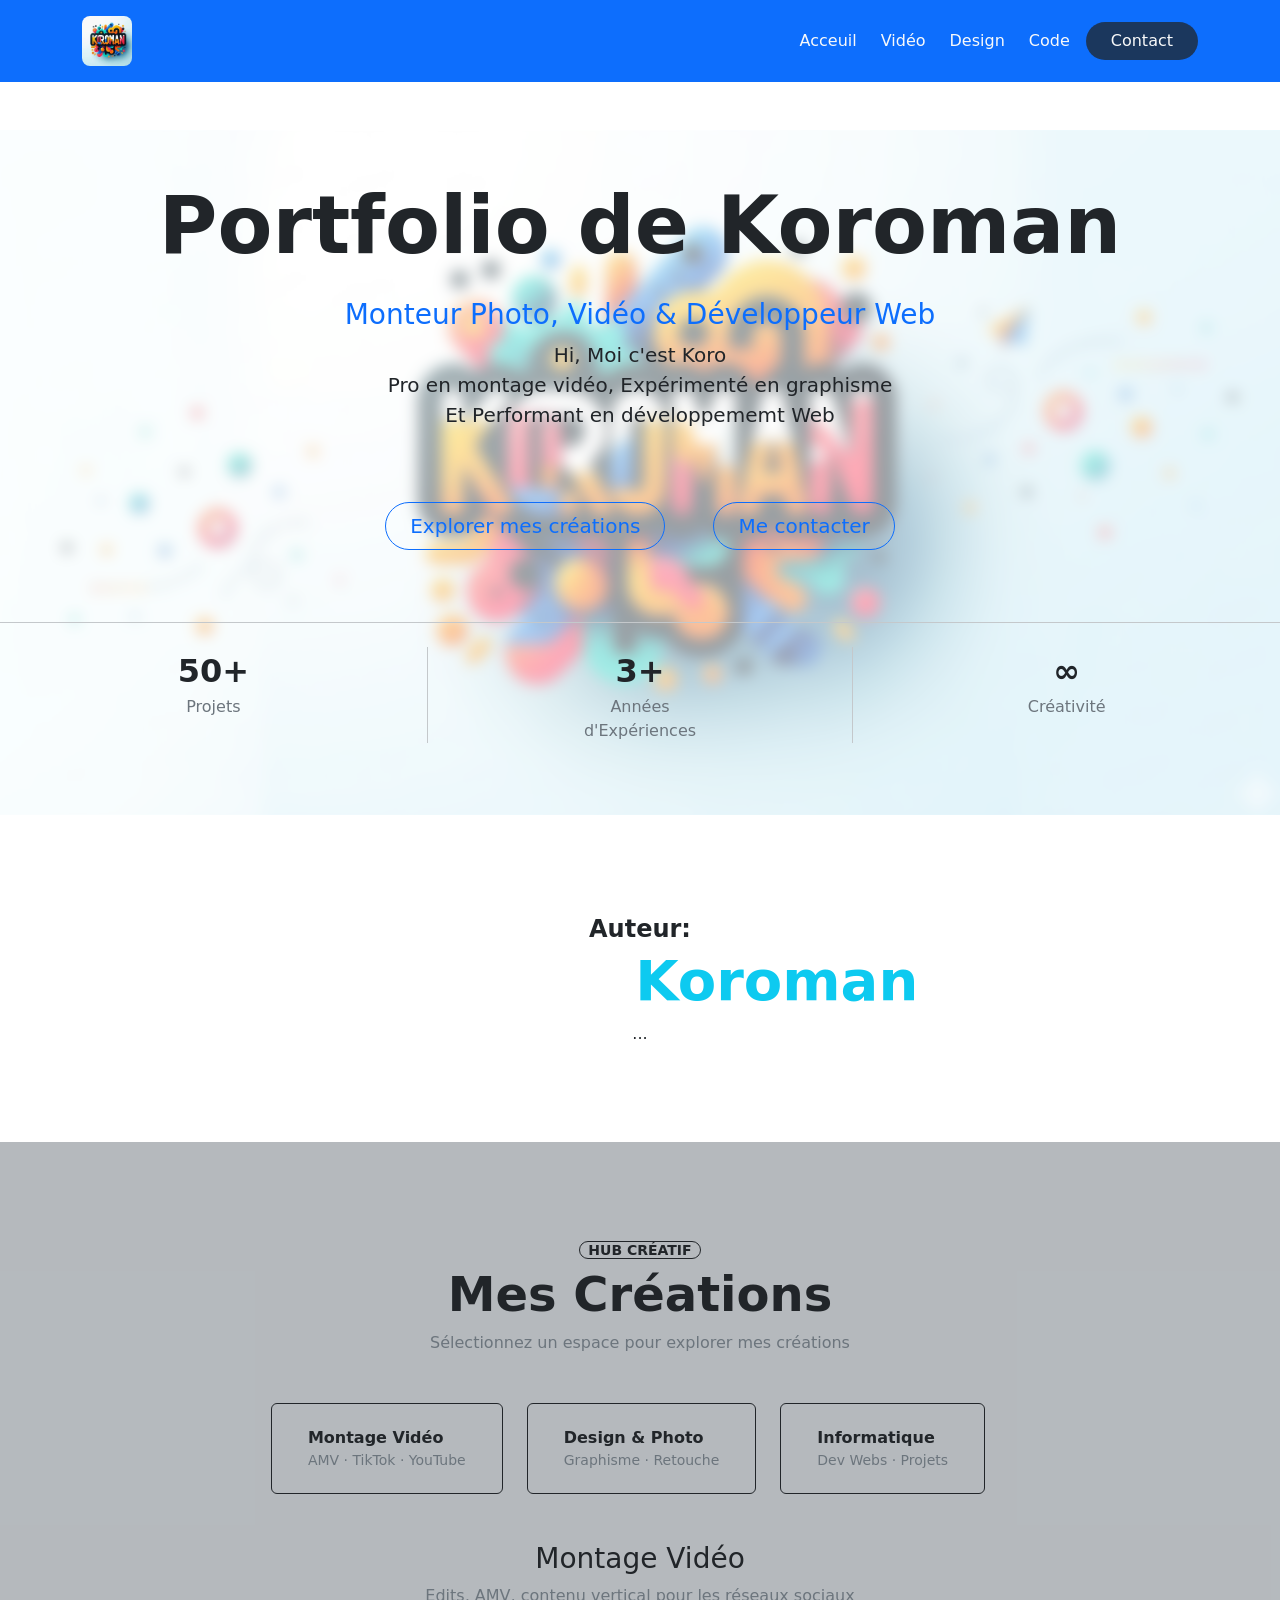
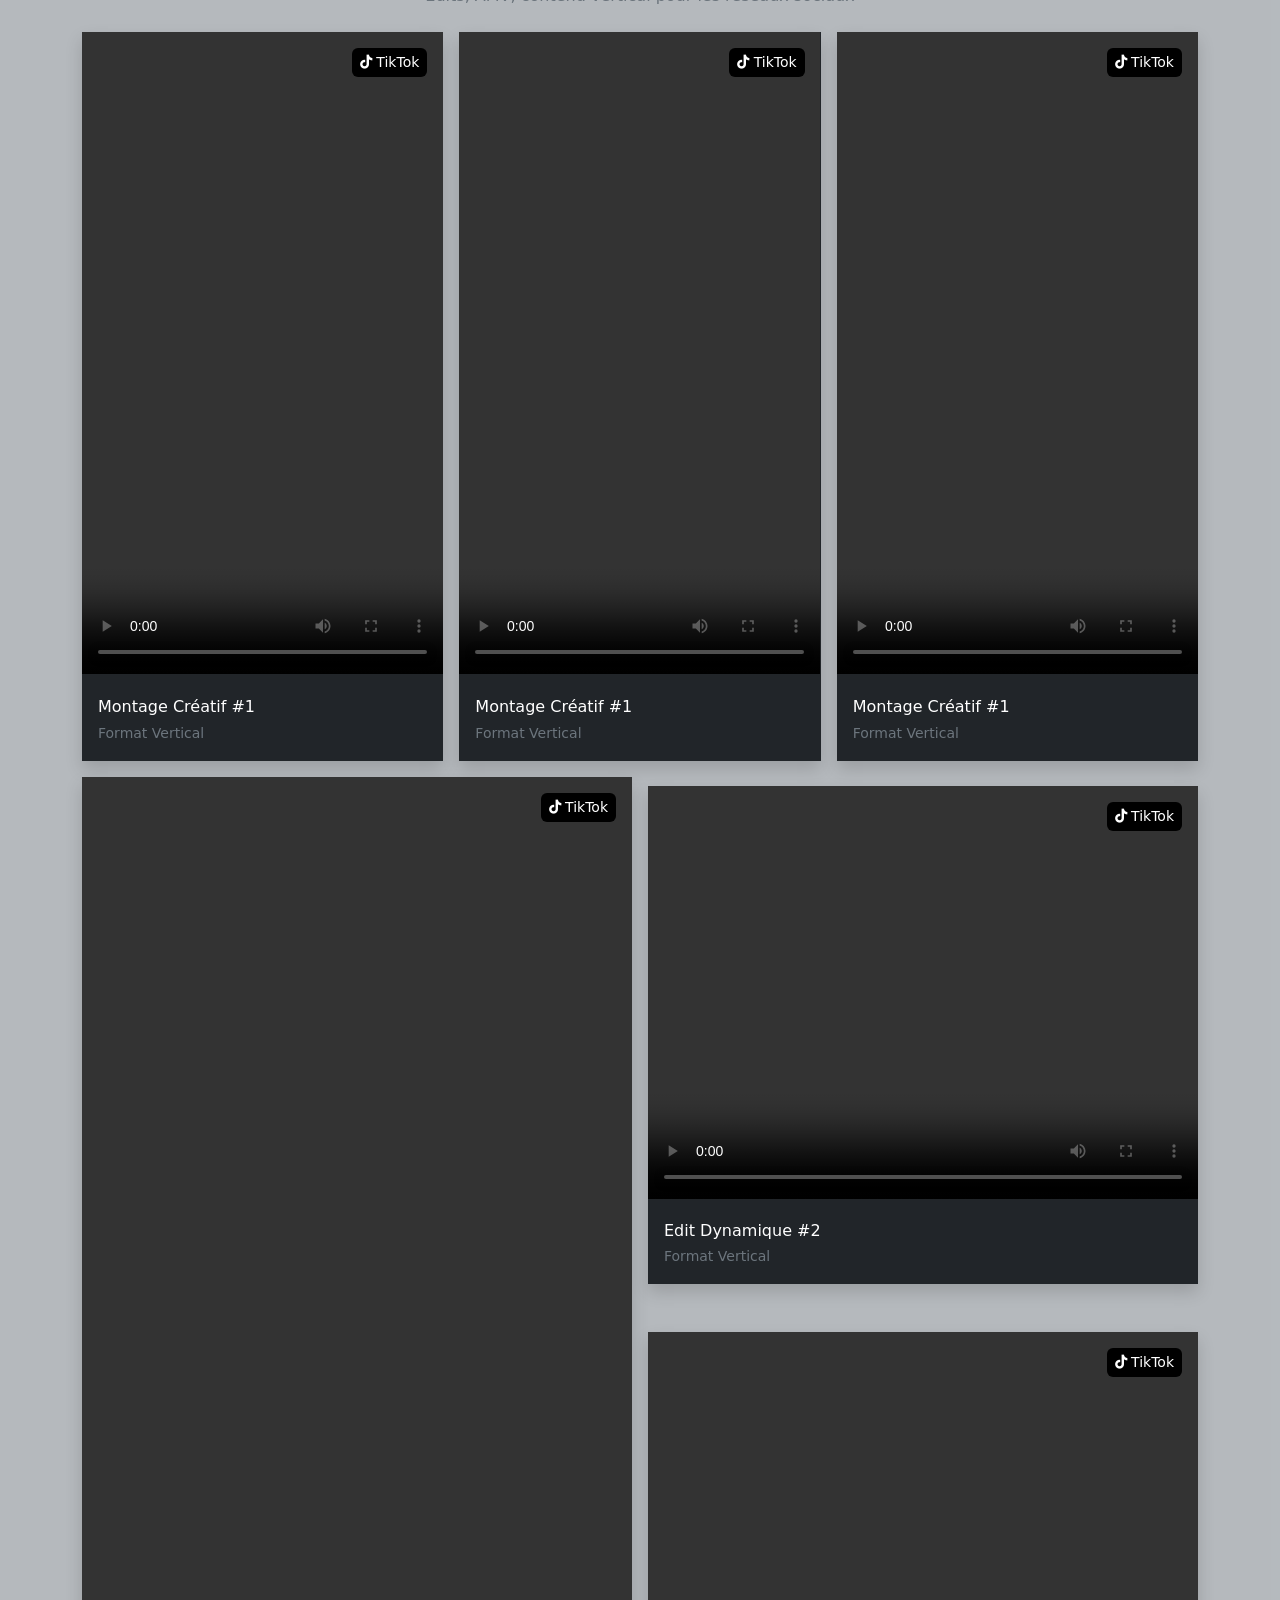
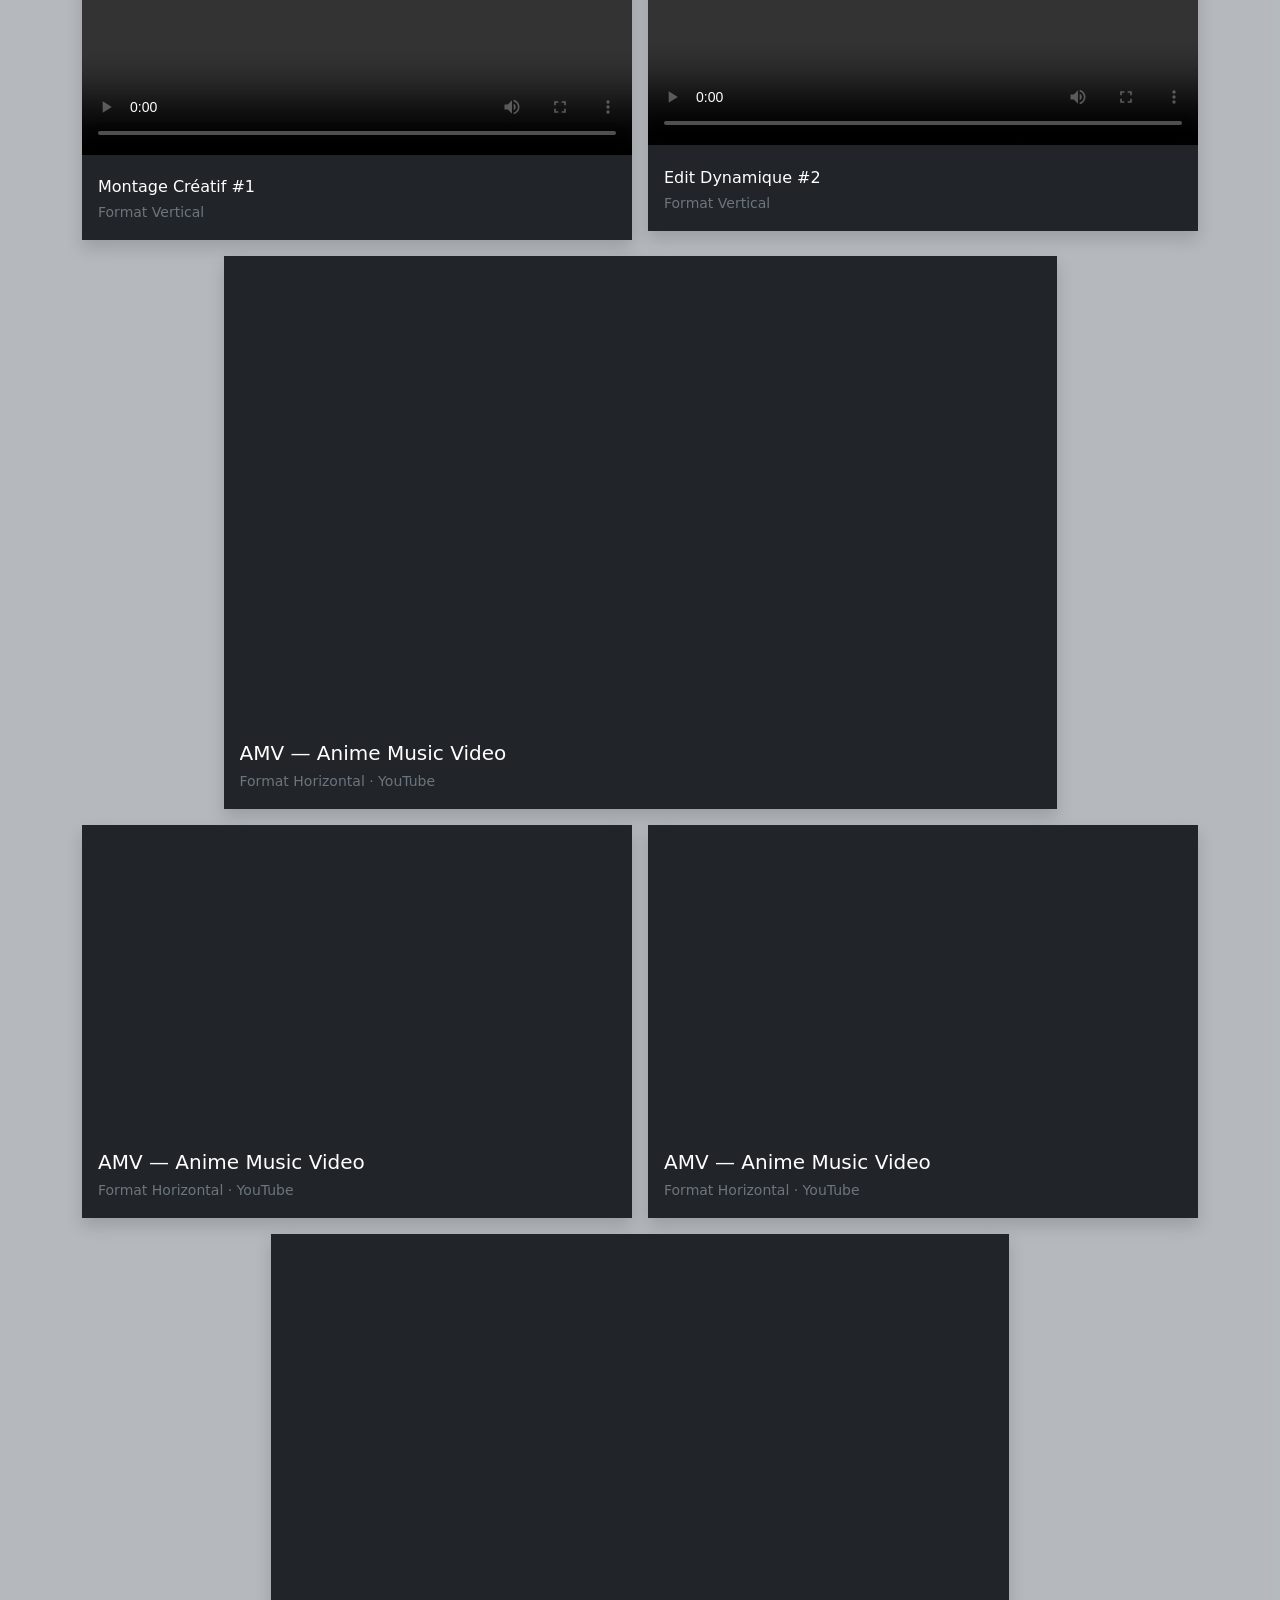
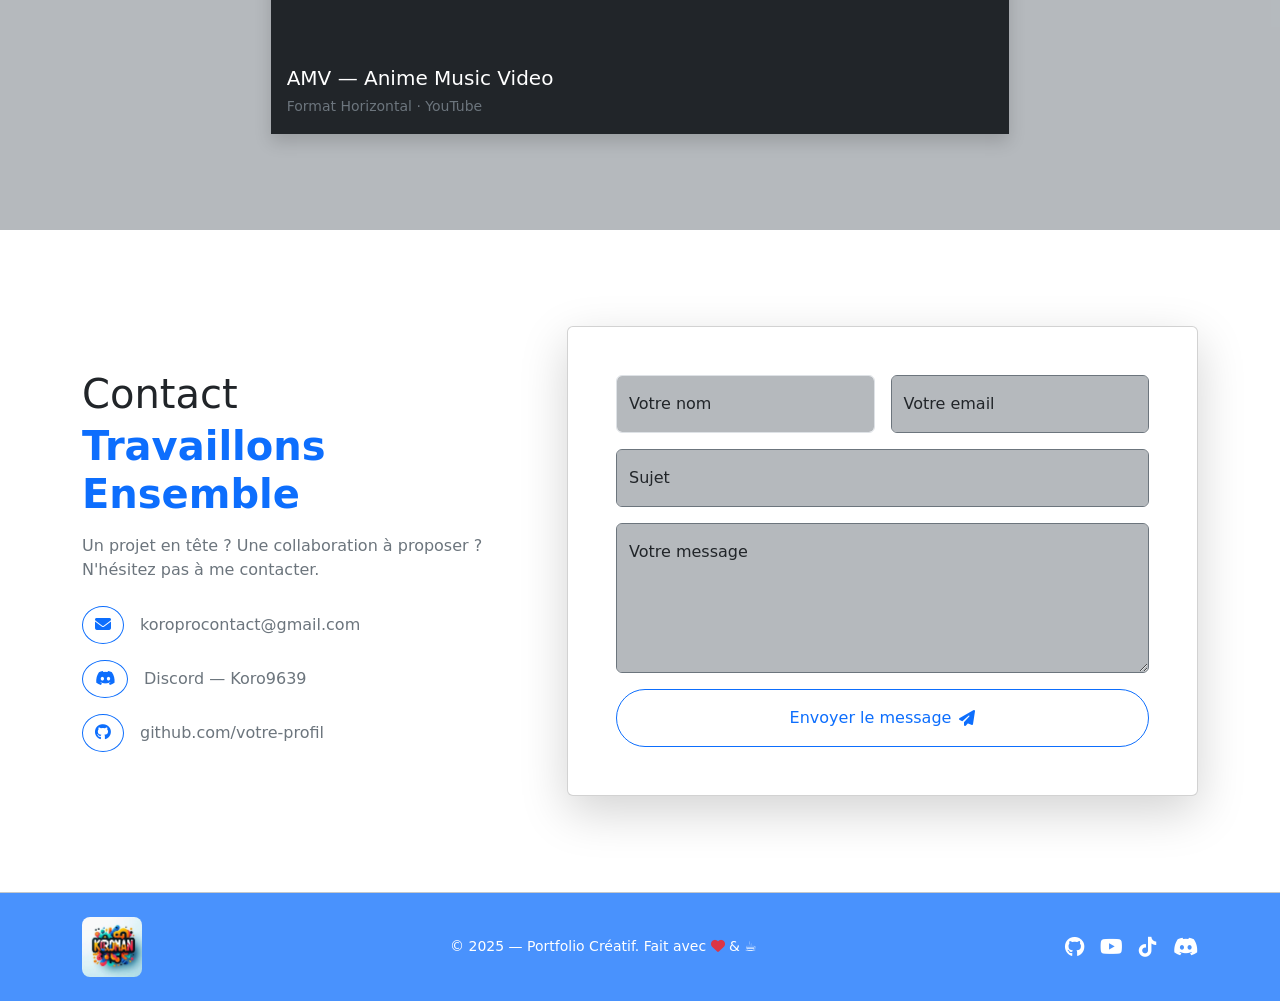
==== index.html @ 7388a1b2 "Remove commented tab-pane code from index.html Removed commented-out code for the tab-pane." ====
<!DOCTYPE html>
<html lang="en">
<head>
    <meta charset="UTF-8">
    <meta name="viewport" content="width=device-width, initial-scale=1.0">
        <link href="https://cdn.jsdelivr.net/npm/bootstrap@5.3.8/dist/css/bootstrap.min.css" rel="stylesheet" integrity="sha384-sRIl4kxILFvY47J16cr9ZwB07vP4J8+LH7qKQnuqkuIAvNWLzeN8tE5YBujZqJLB" crossorigin="anonymous">
        <link rel="stylesheet" href="https://cdnjs.cloudflare.com/ajax/libs/font-awesome/6.5.1/css/all.min.css">
        <link rel="stylesheet" href="style.css">
    <title>Portfolio</title>
</head>
<body>
    <div id="preloader">
        <div id="kroman-preloader">
            <div class="kroman-logo-container">
                <img src="images/image__1_-removebg-preview.png" alt="Kroman Logo" class="kroman-bounce-logo">
            </div>
        </div>
    </div>
    <header class="bg-primary sticky-top">
       <nav class="navbar navbar-expand-lg py-2 px-4">
        <div class="container">
            <div>
                <a class="navbar-brand" href="#">
                    <img src="images/image (1).png" class="rounded-3 my-2" alt="Koroman" width="auto" height="50">
                </a>
            </div>
            <div>
                <button class="navbar-toggler border border-2 border-dark" data-bs-toggle="collapse" data-bs-target="#menu">
                    <span class="navbar-toggler-icon"></span>
                </button>
                <div class="collapse navbar-collapse" id="menu">
                    <ul class="navbar-nav align-items-center ms-auto gap-2">
                        <li class="nav-item">
                            <a href="#hub-anchor" class="nav-link text-light">Acceuil</a>
                        </li>
                        <li class="nav-item">
                            <a href="#tab-video" class="nav-link text-light">Vidéo</a>
                        </li>
                        <li class="nav-item">
                            <a href="#tab-design"  class="nav-link text-light">Design</a>
                        </li>
                        <li class="nav-item">
                            <a href="#tab-code" class="nav-link text-light">Code</a>
                        </li>
                        <li class="nav-item">
                            <a href="#contact" class="text-light btn rounded-pill bg-dark px-4 bg-opacity-75">Contact</a>
                        </li>
                    </ul>
                </div>
            </div>
        </div>
        </nav>
    </header>
    <main>
        <section id="korobg" class="korobg container-fluid text-center py-5 my-5">

            <div class="container justify-content-center">
                <h1 class="display-1 fw-bold mb-4">Portfolio de Koroman</h1>
                <p class="h3 text-primary">Monteur Photo, Vidéo & Développeur Web</p>
                <p class="lead text-dark mb-5">
                    Hi, Moi c'est Koro<br> Pro en montage vidéo, Expérimenté en graphisme <br> Et Performant en développememt Web
                </p>
            </div>
            <div class="d-flex justify-content-center gap-5 my-5 py-4 container">
                <a href="#hub-anchor" class="btn btn-outline-primary btn-lg px-4 rounded-pill d-flex align-items-center gap-2">
                <span>Explorer mes créations</span>
                </a>
                <a href="#contact" class="btn btn-outline-primary btn-lg px-4 rounded-pill">Me contacter</a>
            </div>
            
            <div class="row justify-content-center py-4 border-top border-secondary-subtle">
                <div class="col-4 ">
                    <div class="fs-2 fw-bold text-dark">50+</div>
                    <div class="text-secondary">Projets</div>
                </div>
                <div class="col-4  border-start border-end border-secondary-subtle">
                    <div class="fs-2 fw-bold text-dark">3+</div>
                    <div class="text-secondary">Années <br> d'Expériences</div>
                </div>
                <div class="col-4 ">
                    <div class="fs-2 fw-bold text-dark">∞</div>
                    <div class="text-secondary">Créativité</div>
                </div>
            </div>
        </section>

        <div id="hub-anchor" style="position: relative; top: -40px;"></div>
        
        <div class="hub-creative-section text-center py-5 my-5 ">
            <span class="text-accent fs-4 fw-semibold tracking-wider small">Auteur:</span>
            <h2 class="display-4 fw-bold text-white">Mes Mes<span class="text-info">Koroman</span></h2>
            ...
        </div>
        <section id="hub" class="py-5 bg-secondary bg-opacity-50">
            <div class="container py-5">
                
                <div class="text-center mb-5">
                    <span class="text-accent text-uppercase fw-semibold small border border-dark px-2 rounded-pill">Hub Créatif</span>
                    <h2 class="display-5 fw-bold mt-1">Mes Créations</h2>
                    <p class="text-secondary">Sélectionnez un espace pour explorer mes créations</p>
                </div>

                <div class="container-fluid justify-content-center mb-5 row gap-4" id="hubTabs" role="tablist">
                    <div class="h-25 w-auto btn btn-outline-dark" role="presentation">
                        <button class="nav-link active px-4 py-3 d-flex align-items-center" id="video-tab" data-bs-toggle="tab" data-bs-target="#tab-video" role="tab">
                            <div class="text-start">
                                <div class="fw-bold">Montage Vidéo</div>
                                <div class="small text-secondary" >AMV · TikTok · YouTube</div>
                            </div>
                        </button>
                    </div>
                    <div class="nav-item h-25 w-auto btn btn-outline-dark" role="presentation">
                        <button class="nav-link px-4 py-3 d-flex align-items-center" id="design-tab" data-bs-toggle="tab" data-bs-target="#tab-design" type="button" role="tab">
                            <div class="text-start">
                                <div class="fw-bold">Design & Photo</div>
                                <div class="small text-secondary" >Graphisme · Retouche </div>
                            </div>
                        </button>
                    </div>
                    <div class=" h-25 w-auto btn btn-outline-dark" role="presentation">
                        <button class="nav-link px-4 py-3 d-flex align-items-center" id="code-tab" data-bs-toggle="tab" data-bs-target="#tab-code" role="tab">
                            <div class="text-start">
                                <div class="fw-bold">Informatique</div>
                                <div class="small text-secondary" >Dev Webs · Projets</div>
                            </div>
                        </button>
                    </div>
                </div>

                <div class="tab-content mt-5" id="hubTabsContent">

                <div class="tab-pane fade show active" id="tab-video">
                    <div class="text-center mb-4">
                    <h3>Montage Vidéo</h3>
                    <p class="text-secondary">Edits, AMV, contenu vertical pour les réseaux sociaux</p>
                    </div>

                   <div class="video-grid">

                    <div class="video-col-v row g-3 mb-4 mb-lg-0">
                        
                        <div class="col-10 col-sm-6 col-md-4 col-lg-4 mx-auto">
                        <article class="video-card vertical reveal-card border-0 shadow overflow-hidden h-100 bg-dark" style="--delay:.1s">
                            <div class="position-relative w-100" style="aspect-ratio: 9 / 16;">
                            <video src="videos/tiktok_arex.arex05_7627228398011600150.mp4" 
                                    class="w-100 h-100 object-fit-cover" 
                                    controls 
                                    preload="auto">
                            </video>
                            <div class="video-badge badge-tiktok position-absolute top-0 end-0 m-3 bg-black text-white px-2 py-1 rounded small" style="z-index: 2;">
                                <i class="fab fa-tiktok"></i> TikTok
                            </div>
                            </div>
                            <div class="video-card-info p-3 text-white">
                            <h4 class="fs-6 mb-1 text-truncate">Montage Créatif #1</h4>
                            <span class="video-fmt text-secondary small">Format Vertical</span>
                            </div>
                        </article>
                        </div>
                        <div class="col-10 col-sm-6 col-md-4 col-lg-4 mx-auto">
                        <article class="video-card vertical reveal-card border-0 shadow overflow-hidden h-100 bg-dark" style="--delay:.1s">
                            <div class="position-relative w-100" style="aspect-ratio: 9 / 16;">
                            <video src="videos/tiktok_arex.arex05_7631540018108058902.mp4" 
                                    class="w-100 h-100 object-fit-cover" 
                                    controls 
                                    preload="auto">
                            </video>
                            <div class="video-badge badge-tiktok position-absolute top-0 end-0 m-3 bg-black text-white px-2 py-1 rounded small" style="z-index: 2;">
                                <i class="fab fa-tiktok"></i> TikTok
                            </div>
                            </div>
                            <div class="video-card-info p-3 text-white">
                            <h4 class="fs-6 mb-1 text-truncate">Montage Créatif #1</h4>
                            <span class="video-fmt text-secondary small">Format Vertical</span>
                            </div>
                        </article>
                        </div>
                        <div class="col-10 col-sm-6 col-md-4 col-lg-4 mx-auto">
                        <article class="video-card vertical reveal-card border-0 shadow overflow-hidden h-100 bg-dark" style="--delay:.1s">
                            <div class="position-relative w-100" style="aspect-ratio: 9 / 16;">
                            <video src="videos/tiktok_arex.arex05_7633892670863166742.mp4" 
                                    class="w-100 h-100 object-fit-cover" 
                                    controls 
                                    preload="auto">
                            </video>
                            <div class="video-badge badge-tiktok position-absolute top-0 end-0 m-3 bg-black text-white px-2 py-1 rounded small" style="z-index: 2;">
                                <i class="fab fa-tiktok"></i> TikTok
                            </div>
                            </div>
                            <div class="video-card-info p-3 text-white">
                            <h4 class="fs-6 mb-1 text-truncate">Montage Créatif #1</h4>
                            <span class="video-fmt text-secondary small">Format Vertical</span>
                            </div>
                        </article>
                        </div>
                        <div class="col-10 col-sm-6 col-md-4 col-lg-6 mx-auto my-lg-3 my-md-3">
                        <article class="video-card vertical reveal-card border-0 shadow overflow-hidden h-100 bg-dark" style="--delay:.1s">
                            <div class="position-relative w-100" style="aspect-ratio: 9 / 16;">
                            <video src="videos/tiktok_arex.arex05_7635736958307732758.mp4" 
                                    class="w-100 h-100 object-fit-cover" 
                                    controls 
                                    preload="auto">
                            </video>
                            <div class="video-badge badge-tiktok position-absolute top-0 end-0 m-3 bg-black text-white px-2 py-1 rounded small" style="z-index: 2;">
                                <i class="fab fa-tiktok"></i> TikTok
                            </div>
                            </div>
                            <div class="video-card-info p-3 text-white">
                            <h4 class="fs-6 mb-1 text-truncate">Montage Créatif #1</h4>
                            <span class="video-fmt text-secondary small">Format Vertical</span>
                            </div>
                        </article>
                        </div>

                        <div class="col-md-12 col-lg-6 w-lg-100 mx-auto my-md-auto">
                        <div class="row-sm-6 row-md-4 my-sm-3">
                        <article class="mb-lg-5 video-card vertical reveal-card border-0 shadow overflow-hidden h-100 bg-dark" style="--delay:.3s">
                            <div class="position-relative w-100" style="aspect-ratio: 4 / 3;">
                            <video src="videos/E8494498-9152-4af0-BBCC-DD961A6EFF73_video.mp4" 
                                    class="w-100 h-100 object-fit-cover" 
                                    controls 
                                    preload="metadata">
                            </video>
                            <div class="video-badge badge-tiktok position-absolute top-0 end-0 m-3 bg-black text-white px-2 py-1 rounded small" style="z-index: 2;">
                                <i class="fab fa-tiktok"></i> TikTok
                            </div>
                            </div>
                            <div class="video-card-info p-3 text-white">
                            <h4 class="fs-6 mb-1 text-truncate">Edit Dynamique #2</h4>
                            <span class="video-fmt text-secondary small">Format Vertical</span>
                            </div>
                        </article>
                        </div>
                        
                        <div class="row-sm-6 row-md-4 my-sm-3">
                        <article class="mt-lg-5 video-card vertical reveal-card border-0 shadow overflow-hidden h-100 bg-dark" style="--delay:.3s">
                            <div class="position-relative w-100" style="aspect-ratio: 4 / 3;">
                            <video src="videos/WhatsApp Video 2026-07-05 at 17.18.26.mp4" 
                                    class="w-100 h-100 object-fit-cover" 
                                    controls 
                                    preload="metadata">
                            </video>
                            <div class="video-badge badge-tiktok position-absolute top-0 end-0 m-3 bg-black text-white px-2 py-1 rounded small" style="z-index: 2;">
                                <i class="fab fa-tiktok"></i> TikTok
                            </div>
                            </div>
                            <div class="video-card-info p-3 text-white">
                            <h4 class="fs-6 mb-1 text-truncate">Edit Dynamique #2</h4>
                            <span class="video-fmt text-secondary small">Format Vertical</span>
                            </div>
                        </article>
                        </div>
                        </div>

                    </div><div class="video-col-h row g-3">

                        <div class="col-lg-9 col-md-6 mx-lg-auto">
                            <article class="video-card horizontal reveal-card border-0 shadow overflow-hidden h-100 bg-dark" style="--delay:.15s">
                            
                            <div class="ratio ratio-16x9">
                                <iframe src="https://www.youtube.com/embed/K41bC0dXKOw" 
                                        title="AMV — Anime Music Video" 
                                        allow="accelerometer; autoplay; clipboard-write; encrypted-media; gyroscope; picture-in-picture; web-share" 
                                        allowfullscreen>
                                </iframe>
                            </div>
                            
                            <div class="video-card-info p-3 text-white">
                                <h4 class="fs-5 mb-1 text-truncate">AMV — Anime Music Video</h4>
                                <span class="video-fmt text-secondary small">Format Horizontal · YouTube</span>
                            </div>
                            </article>
                        </div>

                        <div class="col-12 col-md-6">
                            <article class="video-card horizontal reveal-card border-0 shadow overflow-hidden h-100 bg-dark" style="--delay:.15s">
                            
                            <div class="ratio ratio-16x9">
                                <iframe src="https://www.youtube.com/embed/apkiW-UDGBQ" 
                                        title="AMV — Anime Music Video" 
                                        allow="accelerometer; autoplay; clipboard-write; encrypted-media; gyroscope; picture-in-picture; web-share" 
                                        allowfullscreen>
                                </iframe>
                            </div>
                            
                            <div class="video-card-info p-3 text-white">
                                <h4 class="fs-5 mb-1 text-truncate">AMV — Anime Music Video</h4>
                                <span class="video-fmt text-secondary small">Format Horizontal · YouTube</span>
                            </div>
                            </article>
                        </div>
                        
                        <div class="col-12 col-md-6">
                            <article class="video-card horizontal reveal-card border-0 shadow overflow-hidden h-100 bg-dark" style="--delay:.15s">
                            
                            <div class="ratio ratio-16x9">
                                <iframe src="https://www.youtube.com/embed/iHWOlnWnTY8" 
                                        title="AMV — Anime Music Video" 
                                        allow="accelerometer; autoplay; clipboard-write; encrypted-media; gyroscope; picture-in-picture; web-share" 
                                        allowfullscreen>
                                </iframe>
                            </div>
                            
                            <div class="video-card-info p-3 text-white">
                                <h4 class="fs-5 mb-1 text-truncate">AMV — Anime Music Video</h4>
                                <span class="video-fmt text-secondary small">Format Horizontal · YouTube</span>
                            </div>
                            </article>
                        </div>
                        <div class="col-lg-8 mx-lg-auto col-md-6">
                            <article class="video-card horizontal reveal-card border-0 shadow overflow-hidden h-100 bg-dark" style="--delay:.15s">
                            
                            <div class="ratio ratio-16x9">
                                <iframe src="https://www.youtube.com/embed/_eIL7XqR29A" 
                                        title="AMV — Anime Music Video" 
                                        allow="accelerometer; autoplay; clipboard-write; encrypted-media; gyroscope; picture-in-picture; web-share" 
                                        allowfullscreen>
                                </iframe>
                            </div>
                            
                            <div class="video-card-info p-3 text-white">
                                <h4 class="fs-5 mb-1 text-truncate">AMV — Anime Music Video</h4>
                                <span class="video-fmt text-secondary small">Format Horizontal · YouTube</span>
                            </div>
                            </article>
                        </div>
                        

                        

                    </div></div>
                    </div>


                <div class="tab-pane fade" id="tab-design" role="tabpanel">
                    <div class="text-center mb-5">
    <h3>Design & Graphisme</h3>
    <p class="text-secondary">Créations visuelles, retouche photo, identités graphiques</p>
</div>

<div class="container">
    <div class="row g-4 justify-content-center">

        <div class="col-12 col-lg-8 mx-auto mb-5 text-center">
            <div id="carouselThumbnails" class="carousel slide shadow rounded overflow-hidden mb-3" data-bs-ride="carousel">
                <div class="carousel-indicators">
                    <button type="button" data-bs-target="#carouselThumbnails" data-bs-slide-to="0" class="active" aria-current="true" aria-label="Slide 1"></button>
                    <button type="button" data-bs-target="#carouselThumbnails" data-bs-slide-to="1" aria-label="Slide 2"></button>
                    <button type="button" data-bs-target="#carouselThumbnails" data-bs-slide-to="2" aria-label="Slide 3"></button>
                    <button type="button" data-bs-target="#carouselThumbnails" data-bs-slide-to="3" aria-label="Slide 4"></button>
                </div>
                
                <div class="carousel-inner">
                    <div class="carousel-item active">
                        <div class="w-auto overflow-hidden" style="height: auto;">
                            <img src="images/Amv.png" class="w-100 h-100 object-fit-cover" alt="Miniature AMV" style="cursor: zoom-in;" onclick="openFullscreen(this.src)">
                        </div>
                        <div class="carousel-caption d-none d-md-block bg-dark bg-opacity-50 rounded p-2">
                            <h5>Choc des Sommets</h5>
                            <p>Face-à-face graphique entre les deux figures légendaires de Jujutsu Kaisen qui redéfinissent les règles du pouvoir.<br><em class="lead border border-1 bordre-light rounded  px-2">Miniature Youtube</em></p>
                        </div>
                    </div>
                    
                    <div class="carousel-item">
                        <div class="w-auto overflow-hidden" style="height: auto;">
                            <img src="images/gabimaru.png" class="w-100 h-100 object-fit-cover" alt="Gabimaru" style="cursor: zoom-in;" onclick="openFullscreen(this.src)">
                        </div>
                        <div class="carousel-caption d-none d-md-block bg-dark bg-opacity-50 rounded p-2">
                            <h5>Focus : Gabimaru</h5>
                            <p>Une composition percutante, capturant toute la froideur et la détermination du plus redoutable des ninjas.<br><em class="lead border border-1 bordre-light rounded  px-2">Miniature Youtube</em></p>
                        </div>
                    </div>

                    <div class="carousel-item">
                        <div class="w-auto overflow-hidden" style="height: auto;">
                            <img src="images/LA HEUSS.png" class="w-100 h-100 object-fit-cover" alt="La Heuss" style="cursor: zoom-in;" onclick="openFullscreen(this.src)">
                        </div>
                        <div class="carousel-caption d-none d-md-block bg-dark bg-opacity-50 rounded p-2">
                            <h5>La Heuss| AMV</h5>
                            <p>Une ambiance explosive portée par un montage dynamique. <br><em class="lead border border-1 bordre-light rounded  px-2">Miniature Youtube</em></p>
                        </div>
                    </div>

                    <div class="carousel-item">
                        <div class="w-auto overflow-hidden" style="height: auto;">
                            <img src="images/Koroman.png" class="w-100 h-100 object-fit-cover" alt="Autre création" style="cursor: zoom-in;" onclick="openFullscreen(this.src)">
                        </div>
                        <div class="carousel-caption d-none d-md-block bg-dark bg-opacity-50 rounded p-2">
                            <h5>KOROMAN</h5>
                            <p>Gaming • Créativité • Passion <br><em class="lead border border-1 bordre-light rounded  px-2">Bannière</em></p>
                        </div>
                    </div>
                </div>
                
                <button class="carousel-control-prev" type="button" data-bs-target="#carouselThumbnails" data-bs-slide="prev">
                    <span class="carousel-control-prev-icon" aria-hidden="true"></span>
                    <span class="visually-hidden">Previous</span>
                </button>
                <button class="carousel-control-next" type="button" data-bs-target="#carouselThumbnails" data-bs-slide="next">
                    <span class="carousel-control-next-icon" aria-hidden="true"></span>
                    <span class="visually-hidden">Next</span>
                </button>
            </div>
            <h4 class="lead fw-bold text-center text-info">Miniatures & Bannières</h4>
        </div>


        <div class="col-12 col-md-6 text-center">
            <div id="carouselMatches" class="carousel slide shadow rounded overflow-hidden mb-3" data-bs-ride="carousel">
                <div class="carousel-indicators">
                    <button type="button" data-bs-target="#carouselMatches" data-bs-slide-to="0" class="active" aria-current="true" aria-label="Slide 1"></button>
                    <button type="button" data-bs-target="#carouselMatches" data-bs-slide-to="1" aria-label="Slide 2"></button>
                    <button type="button" data-bs-target="#carouselMatches" data-bs-slide-to="2" aria-label="Slide 3"></button>
                </div>
                
                <div class="carousel-inner">
                    <div class="carousel-item active">
                        <div class="w-auto overflow-hidden">
                            <img src="images/Affiche Match de foot LSK vs CME.png" class="w-100 h-100 object-fit-cover" alt="Affiche LSK vs CME" style="cursor: zoom-in;" onclick="openFullscreen(this.src)">
                        </div>
                        <div class="carousel-caption d-none d-md-block bg-dark bg-opacity-50 rounded p-2">
                            <h5>Face-à-Face Amical</h5>
                            <p>Les représentants de l'École Militaire et du Lycée Scientifique de Kara s'apprêtent à s'affronter pour une rencontre de football déterminante.<br><em class="lead border border-1 bordre-light rounded  px-2">Affiche</em></p>
                        </div>
                    </div>
                    
                    <div class="carousel-item">
                        <div class="w-auto overflow-hidden" style="height: auto;">
                            <img src="images/FOOTBALL MATCH (1).png" class="w-100 h-100 object-fit-cover" alt="Football Match" style="cursor: zoom-in;" onclick="openFullscreen(this.src)">
                        </div>
                        <div class="carousel-caption d-none d-md-block bg-dark bg-opacity-50 rounded p-2">
                            <h5>FJour de Match</h5>
                            <p>Un ballon de football posé au centre du terrain, prêt pour le coup d'envoi d'une rivalité sportive passionnante.<br><em class="lead border border-1 bordre-light rounded  px-2">Affiche</em></p>
                        </div>
                    </div>

                    <div class="carousel-item">
                        <div class="w-auto overflow-hidden" style="height: auto;">
                            <img src="images/Score Final.png" class="w-100 h-100 object-fit-cover" alt="Score Final" style="cursor: zoom-in;" onclick="openFullscreen(this.src)">
                        </div>
                        <div class="carousel-caption d-none d-md-block bg-dark bg-opacity-50 rounded p-2">
                            <h5>Final Score</h5>
                            <p>Trois buts. Zéro concession.<br><em class="lead border border-1 bordre-light rounded  px-2">Affiche</em></p>
                        </div>
                    </div>
                </div>
                
                <button class="carousel-control-prev" type="button" data-bs-target="#carouselMatches" data-bs-slide="prev">
                    <span class="carousel-control-prev-icon" aria-hidden="true"></span>
                    <span class="visually-hidden">Previous</span>
                </button>
                <button class="carousel-control-next" type="button" data-bs-target="#carouselMatches" data-bs-slide="next">
                    <span class="carousel-control-next-icon" aria-hidden="true"></span>
                    <span class="visually-hidden">Next</span>
                </button>
            </div>
            <h4 class="lead fw-bold text-center text-info">Affiches Matchs</h4>
        </div>

        <div class="col-12 col-md-6 text-center">
            <div id="carouselEvents" class="carousel slide shadow rounded overflow-hidden mb-3" data-bs-ride="carousel">
                <div class="carousel-indicators">
                    <button type="button" data-bs-target="#carouselEvents" data-bs-slide-to="0" class="active" aria-current="true" aria-label="Slide 1"></button>
                    <button type="button" data-bs-target="#carouselEvents" data-bs-slide-to="1" aria-label="Slide 2"></button>
                    <button type="button" data-bs-target="#carouselEvents" data-bs-slide-to="2" aria-label="Slide 3"></button>
                </div>
                
                <div class="carousel-inner">
                    <div class="carousel-item active">
                        <div class="w-auto overflow-hidden" style="height: auto;">
                            <img src="images/Evènement3.png" class="w-100 h-100 object-fit-cover" alt="Affiche évènement" style="cursor: zoom-in;" onclick="openFullscreen(this.src)">
                        </div>
                        <div class="carousel-caption d-none d-md-block bg-dark bg-opacity-50 rounded p-2">
                            <h5>La Scène s'Enflamme</h5>
                            <p>Une foule en délire sous les projecteurs d'un grand concert de fin d'année, célébrant la liberté retrouvée juste après les examens.<br><em class="lead border border-1 bordre-light rounded  px-2">Affiche</em></p>
                        </div>
                    </div>
                    
                    <div class="carousel-item">
                        <div class="w-auto overflow-hidden" style="height: auto;">
                            <img src="images/Vision (1).png" class="w-100 h-100 object-fit-cover" alt="Vision" style="cursor: zoom-in;" onclick="openFullscreen(this.src)">
                        </div>
                        <div class="carousel-caption d-none d-md-block bg-dark bg-opacity-50 rounded p-2">
                            <h5>Vision</h5>
                            <p>Un aperçu visuel ultra-complet des activités qui vous attendent juste après les examens, du sport aux tournois de jeux vidéo en passant par la cuisine.<br><em class="lead border border-1 bordre-light rounded  px-2">Affiche</em></p>
                        </div>
                    </div>

                    <div class="carousel-item">
                        <div class="w-auto overflow-hidden" style="height: auto;">
                            <img src="images/Affiche Event EPL (3).png" class="w-100 h-100 object-fit-cover" alt="Détails évènement" style="cursor: zoom-in;" onclick="openFullscreen(this.src)">
                        </div>
                        <div class="carousel-caption d-none d-md-block bg-dark bg-opacity-50 rounded p-2">
                            <h5>DFestivités EPL 2026</h5>
                            <p>Une affiche au design moderne et dynamique présentant le programme complet des festivités de fin d'année <br><em class="lead border border-1 bordre-light rounded  px-2">Affiche</em></p>
                        </div>
                    </div>
                </div>
                
                <button class="carousel-control-prev" type="button" data-bs-target="#carouselEvents" data-bs-slide="prev">
                    <span class="carousel-control-prev-icon" aria-hidden="true"></span>
                    <span class="visually-hidden">Previous</span>
                </button>
                <button class="carousel-control-next" type="button" data-bs-target="#carouselEvents" data-bs-slide="next">
                    <span class="carousel-control-next-icon" aria-hidden="true"></span>
                    <span class="visually-hidden">Next</span>
                </button>
            </div>
            <h4 class="lead fw-bold text-center text-info">Affiches d'Évènements</h4>
        </div>

    </div>
</div>

<div id="fullscreenOverlay" style="display: none; position: fixed; top: 0; left: 0; width: 100vw; height: 100vh; background: rgba(0, 0, 0, 0.9); z-index: 9999; justify-content: center; align-items: center; cursor: zoom-out;" onclick="closeFullscreen()">
    <img id="fullscreenImage" src="" alt="Image en plein écran" style="max-width: 95%; max-height: 95%; object-fit: contain;">
</div>

<script>
    function openFullscreen(src) {
        document.getElementById('fullscreenImage').src = src;
        document.getElementById('fullscreenOverlay').style.display = 'flex';
    }

    function closeFullscreen() {
        document.getElementById('fullscreenOverlay').style.display = 'none';
    }
</script>

               <!--<div class="tab-pane fade" id="tab-code" role="tabpanel"> 
                    <div class="text-center mb-5">
                    <h3>Informatique & <span class="text-accent">Développement</span></h3>
                    <p class="text-secondary">Langages, outils et projets de développement web & logiciel</p>
                    </div>

                    <div class="row g-4 mb-5">
                    <div class="col-md-4">
                        <div class="card p-4 h-100">
                        <h5 class="mb-4 d-flex align-items-center gap-2"><i class="fas fa-code text-accent"></i> Langages</h5>
                        <div class="mb-3">
                            <div class="d-flex justify-content-between small mb-1"><span>HTML / CSS</span><span>90%</span></div>
                            <div class="progress" style="height: 6px;"><div class="progress-bar bg-info" style="width: 90%"></div></div>
                        </div>
                        <div class="mb-3">
                            <div class="d-flex justify-content-between small mb-1"><span>JavaScript</span><span>75%</span></div>
                            <div class="progress" style="height: 6px;"><div class="progress-bar bg-info" style="width: 75%"></div></div>
                        </div>
                        <div>
                            <div class="d-flex justify-content-between small mb-1"><span>Python</span><span>65%</span></div>
                            <div class="progress" style="height: 6px;"><div class="progress-bar bg-info" style="width: 65%"></div></div>
                        </div>
                        </div>
                    </div>

                    <div class="col-md-4">
                        <div class="card p-4 h-100">
                        <h5 class="mb-4 d-flex align-items-center gap-2"><i class="fas fa-layer-group text-accent"></i> Frameworks</h5>
                        <div class="mb-3">
                            <div class="d-flex justify-content-between small mb-1"><span>React.js</span><span>70%</span></div>
                            <div class="progress" style="height: 6px;"><div class="progress-bar bg-info" style="width: 70%"></div></div>
                        </div>
                        <div class="mb-3">
                            <div class="d-flex justify-content-between small mb-1"><span>Node.js</span><span>60%</span></div>
                            <div class="progress" style="height: 6px;"><div class="progress-bar bg-info" style="width: 60%"></div></div>
                        </div>
                        <div>
                            <div class="d-flex justify-content-between small mb-1"><span>Git / GitHub</span><span>80%</span></div>
                            <div class="progress" style="height: 6px;"><div class="progress-bar bg-info" style="width: 80%"></div></div>
                        </div>
                        </div>
                    </div>

                    <div class="col-md-4">
                        <div class="card p-4 h-100">
                        <h5 class="mb-4 d-flex align-items-center gap-2"><i class="fas fa-palette text-accent"></i> Outils</h5>
                        <div class="mb-3">
                            <div class="d-flex justify-content-between small mb-1"><span>Premiere Pro</span><span>85%</span></div>
                            <div class="progress" style="height: 6px;"><div class="progress-bar bg-info" style="width: 85%"></div></div>
                        </div>
                        <div class="mb-3">
                            <div class="d-flex justify-content-between small mb-1"><span>Photoshop</span><span>80%</span></div>
                            <div class="progress" style="height: 6px;"><div class="progress-bar bg-info" style="width: 80%"></div></div>
                        </div>
                        <div>
                            <div class="d-flex justify-content-between small mb-1"><span>After Effects</span><span>70%</span></div>
                            <div class="progress" style="height: 6px;"><div class="progress-bar bg-info" style="width: 70%"></div></div>
                        </div>
                        </div>
                    </div>
                    </div>

                    <h4 class="h5 mb-4 text-center">Projets <span class="text-accent">GitHub</span></h4>
                    <div class="row g-4">
                    <div class="col-md-6">
                        <div class="card p-4 h-100">
                        <div class="d-flex justify-content-between align-items-center mb-3">
                            <i class="fas fa-globe-americas fs-3 text-accent"></i>
                            <div>
                            <a href="#" class="text-white me-2"><i class="fab fa-github"></i></a>
                            <a href="#" class="text-white"><i class="fas fa-external-link-alt"></i></a>
                            </div>
                        </div>
                        <h5>Portfolio v2</h5>
                        <p class="text-secondary small">Site web personnel avec animations CSS avancées et navigation fluide mono-page.</p>
                        <div class="d-flex gap-2 mt-auto pt-2">
                            <span class="badge bg-secondary-subtle text-secondary border">HTML</span>
                            <span class="badge bg-secondary-subtle text-secondary border">CSS</span>
                            <span class="badge bg-secondary-subtle text-secondary border">JS</span>
                        </div>
                        </div>
                    </div>

                    <div class="col-md-6">
                        <div class="card p-4 h-100">
                        <div class="d-flex justify-content-between align-items-center mb-3">
                            <i class="fab fa-discord fs-3 text-accent"></i>
                            <div>
                            <a href="#" class="text-white me-2"><i class="fab fa-github"></i></a>
                            <a href="#" class="text-white"><i class="fas fa-external-link-alt"></i></a>
                            </div>
                        </div>
                        <h5>Bot Discord</h5>
                        <p class="text-secondary small">Bot multi-fonctions avec commandes slash, modération auto et gestion de rôles.</p>
                        <div class="d-flex gap-2 mt-auto pt-2">
                            <span class="badge bg-secondary-subtle text-secondary border">Python</span>
                            <span class="badge bg-secondary-subtle text-secondary border">Node.js</span>
                        </div>
                        </div>
                    </div>
                    </div>

                </div>
                </div>-->

            </div>
        </section>

        <section id="contact" class="py-5 container my-5">
            <div class="row g-5 align-items-center">
                <div class="col-lg-5">
                <span class="h1 text-center">Contact</span>
                <h2 class="display-6 fw-bold mt-1 mb-3 text-primary">Travaillons Ensemble</h2>
                <p class="text-secondary mb-4">Un projet en tête ? Une collaboration à proposer ? N'hésitez pas à me contacter.</p>
                
                <div class="d-flex flex-column gap-3">
                    <a href="mailto:koroprocontact@gmail.com" class="text-decoration-none text-secondary d-flex align-items-center gap-3">
                    <span class="btn btn-outline-primary rounded-circle"><i class="fas fa-envelope"></i></span>
                    <span>koroprocontact@gmail.com</span>
                    </a>
                    <a href="https://discord.gg/aVsSKgYQ" class="text-decoration-none text-secondary d-flex align-items-center gap-3">
                    <span class="btn btn-outline-primary rounded-circle"><i class="fab fa-discord"></i></span>
                    <span>Discord — Koro9639</span>
                    </a>
                    <a href="#" class="text-decoration-none text-secondary d-flex align-items-center gap-3">
                    <span class="btn btn-outline-primary rounded-circle"><i class="fab fa-github"></i></span>
                    <span>github.com/votre-profil</span>
                    </a>
                </div>
            </div>

            <div class="col-lg-7">
            <div class="card p-4 p-md-5 shadow-lg">
                <form method="post" action="pf.php">
                <div class="row g-3">
                    <div class="col-md-6">
                    <div class="form-floating">
                        <input type="text" class="form-control bg-secondary bg-opacity-50 -secondary" id="f-name" name="f-name" placeholder="Nom" required>
                        <label for="f-name">Votre nom</label>
                    </div>
                    </div>
                    <div class="col-md-6">
                    <div class="form-floating">
                        <input type="email" class="form-control bg-secondary bg-opacity-50 border-secondary " id="f-email" name="f-email" placeholder="Email" required>
                        <label for="f-email">Votre email</label>
                    </div>
                    </div>
                    <div class="col-12">
                    <div class="form-floating">
                        <input type="text" class="form-control bg-secondary bg-opacity-50 border-secondary " id="f-subject" name="f-subject" placeholder="Sujet" required>
                        <label for="f-subject">Sujet</label>
                    </div>
                    </div>
                    <div class="col-12">
                    <div class="form-floating">
                        <textarea class="form-control bg-secondary bg-opacity-50 border-secondary " placeholder="Message" id="f-message" name="f-message" style="height: 150px" required></textarea>
                        <label for="f-message">Votre message</label>
                    </div>
                    </div>
                    <div class="col-12">
                    <button type="submit" class="btn btn-accent btn-outline-primary w-100 py-3 rounded-pill d-flex align-items-center justify-content-center gap-2">
                        <span>Envoyer le message</span>
                        <i class="fas fa-paper-plane"></i>
                    </button>
                    </div>
                </div>
                </form>
            </div>
            </div>
        </div>
        </section>

    </main>
    <footer class="py-4 border-top border-secondary-subtle text-center bg-primary bg-opacity-75">
        <div class="container d-flex flex-column flex-md-row justify-content-between align-items-center gap-3">
        <a class="navbar-brand" href="#">
                    <img src="images/image (1).png" alt="Koroman" width="auto" height="60" class="rounded-3">
        </a>
        <p class="small text-white mb-0">© 2025 — Portfolio Créatif. Fait avec <i class="fas fa-heart text-danger"></i> & ☕</p>
        <div class="d-flex gap-3">
            <a href="#" class="text-white fs-5"><i class="fab fa-github"></i></a>
            <a href="#" class="text-white fs-5"><i class="fab fa-youtube"></i></a>
            <a href="#" class="text-white fs-5"><i class="fab fa-tiktok"></i></a>
            <a href="#" class="text-white fs-5"><i class="fab fa-discord"></i></a>
        </div>
        </div>
    </footer>

    

    <script src="https://cdn.jsdelivr.net/npm/bootstrap@5.3.8/dist/js/bootstrap.bundle.min.js" integrity="sha384-FKyoEForCGlyvwx9Hj09JcYn3nv7wiPVlz7YYwJrWVcXK/BmnVDxM+D2scQbITxI" crossorigin="anonymous"></script>
    <script>


  // On récupère tous les boutons d'onglets du portfolio
  const tabButtons = document.querySelectorAll('[data-bs-toggle="tab"]');
  
  tabButtons.forEach(button => {
    button.addEventListener('shown.bs.tab', function () {
      // Dès qu'un onglet est affiché, on fait défiler la page jusqu'au Hub
      const targetSection = document.getElementById('hub'); // Ou 'hub-anchor' selon ton ID exact
      
      if (targetSection) {
        window.scrollTo({
          top: targetSection.offsetTop - 90, // Le -90 évite que la navbar sticky ne cache le titre
          behavior: 'smooth' // Pour un défilement fluide et élégant
        });
      }
    });
  });
</script>

<script>
    // Bloque le défilement au démarrage
    document.body.classList.add('preloader-active');
    
    // Réactive le défilement du portfolio une fois l'animation terminée (2.8s au total)
    setTimeout(function() {
        document.body.classList.remove('preloader-active');
        // Supprime complètement l'élément du DOM pour libérer les performances
        var preloader = document.getElementById('kroman-preloader');
        if(preloader) {
            preloader.remove();
        }
    }, 2800); 
</script>

</body>
</html>
---- style.css ----
#korobg {
    position: relative; /* Indispensable pour caler l'arrière-plan par rapport à cette section */
    overflow: hidden;    /* Masque le surplus de l'image causé par le "scale(1.05)" */
    z-index: 1;         /* Crée un contexte d'empilement */
}

/* On crée un calque d'arrière-plan uniquement pour l'image et le flou */
#korobg::before {
    content: "";
    position: absolute;
    top: 0; 
    left: 0; 
    right: 0; 
    bottom: 0;
    
    /* On déplace tes propriétés d'image et de flou ICI */
    background-image: url(images/Gemini_Generated_Image_.png);
    background-size: cover;
    background-position: center;
    filter: blur(7px); 
    transform: scale(1.05);
    opacity: 40%;
    
    z-index: -1; /* Place l'image floue DERRIÈRE le contenu de la section */
}


/* Style de l'écran de chargement bleu */
#kroman-preloader {
    position: fixed;
    top: 0;
    left: 0;
    width: 100%;
    height: 100vh;
    background-color: #54b3e7; /* Le bleu exact de ton arrière-plan d'entrée */
    z-index: 99999; /* Reste au-dessus de tout le contenu Bootstrap */
    display: flex;
    justify-content: center;
    align-items: center;
    overflow: hidden;
    /* Lance l'animation de sortie vers le haut après 2.2 secondes */
    animation: slideUpOut 0.6s cubic-bezier(0.77, 0, 0.175, 1) forwards;
    animation-delay: 2.2s;
}

/* Conteneur pour limiter et centrer la taille du logo */
.kroman-logo-container {
    width: 200px; /* Ajuste la taille selon tes préférences */
    max-width: 50%;
}

.kroman-logo-container img {
    width: 100%;
    height: auto;
    transform: scale(0); /* Démarre invisible/petit */
    /* Animation du logo : Apparition pop + effet de pulsation */
    animation: logoPop 2s cubic-bezier(0.175, 0.885, 0.32, 1.275) forwards;
}

/* --- LES ANIMATIONS KEYFRAMES --- */

/* 1. Animation pop & pulsation du logo */
@keyframes logoPop {
    0% {
        transform: scale(0) rotate(-10deg);
        opacity: 0;
    }
    30% {
        transform: scale(1.1) rotate(0deg);
        opacity: 1;
    }
    40% {
        transform: scale(0.95);
    }
    50% {
        transform: scale(1.05);
    }
    60% {
        transform: scale(1);
    }
    /* Effet léger de pulsation finale avant le slide */
    80% {
        transform: scale(1.03);
    }
    100% {
        transform: scale(1);
        opacity: 1;
    }
}

/* 2. Animation glissement vers le haut de l'écran complet */
@keyframes slideUpOut {
    0% {
        transform: translateY(0);
    }
    100% {
        transform: translateY(-100%);
        visibility: hidden;
    }
}

/* Optionnel : Bloquer le défilement de la page pendant l'animation */
body {
    overflow-x: hidden;
}
body.preloader-active {
    overflow: hidden;
}
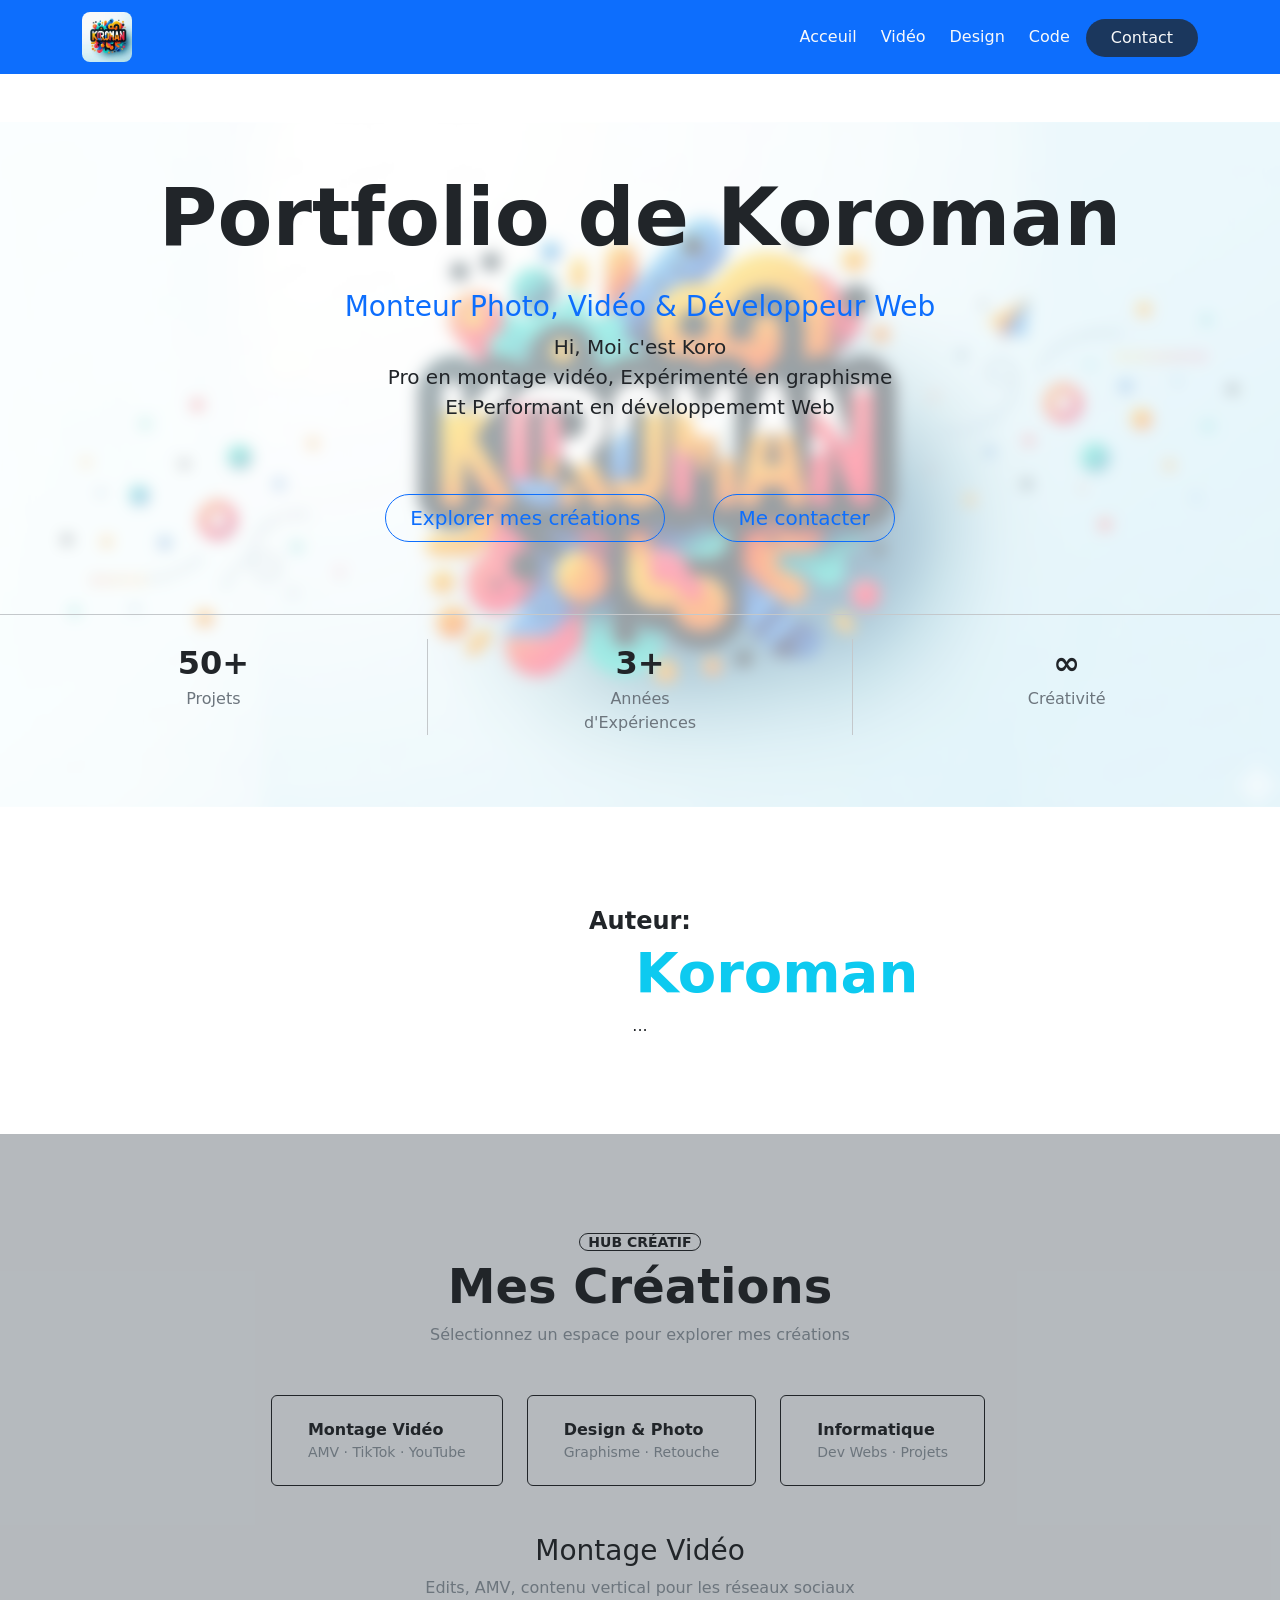
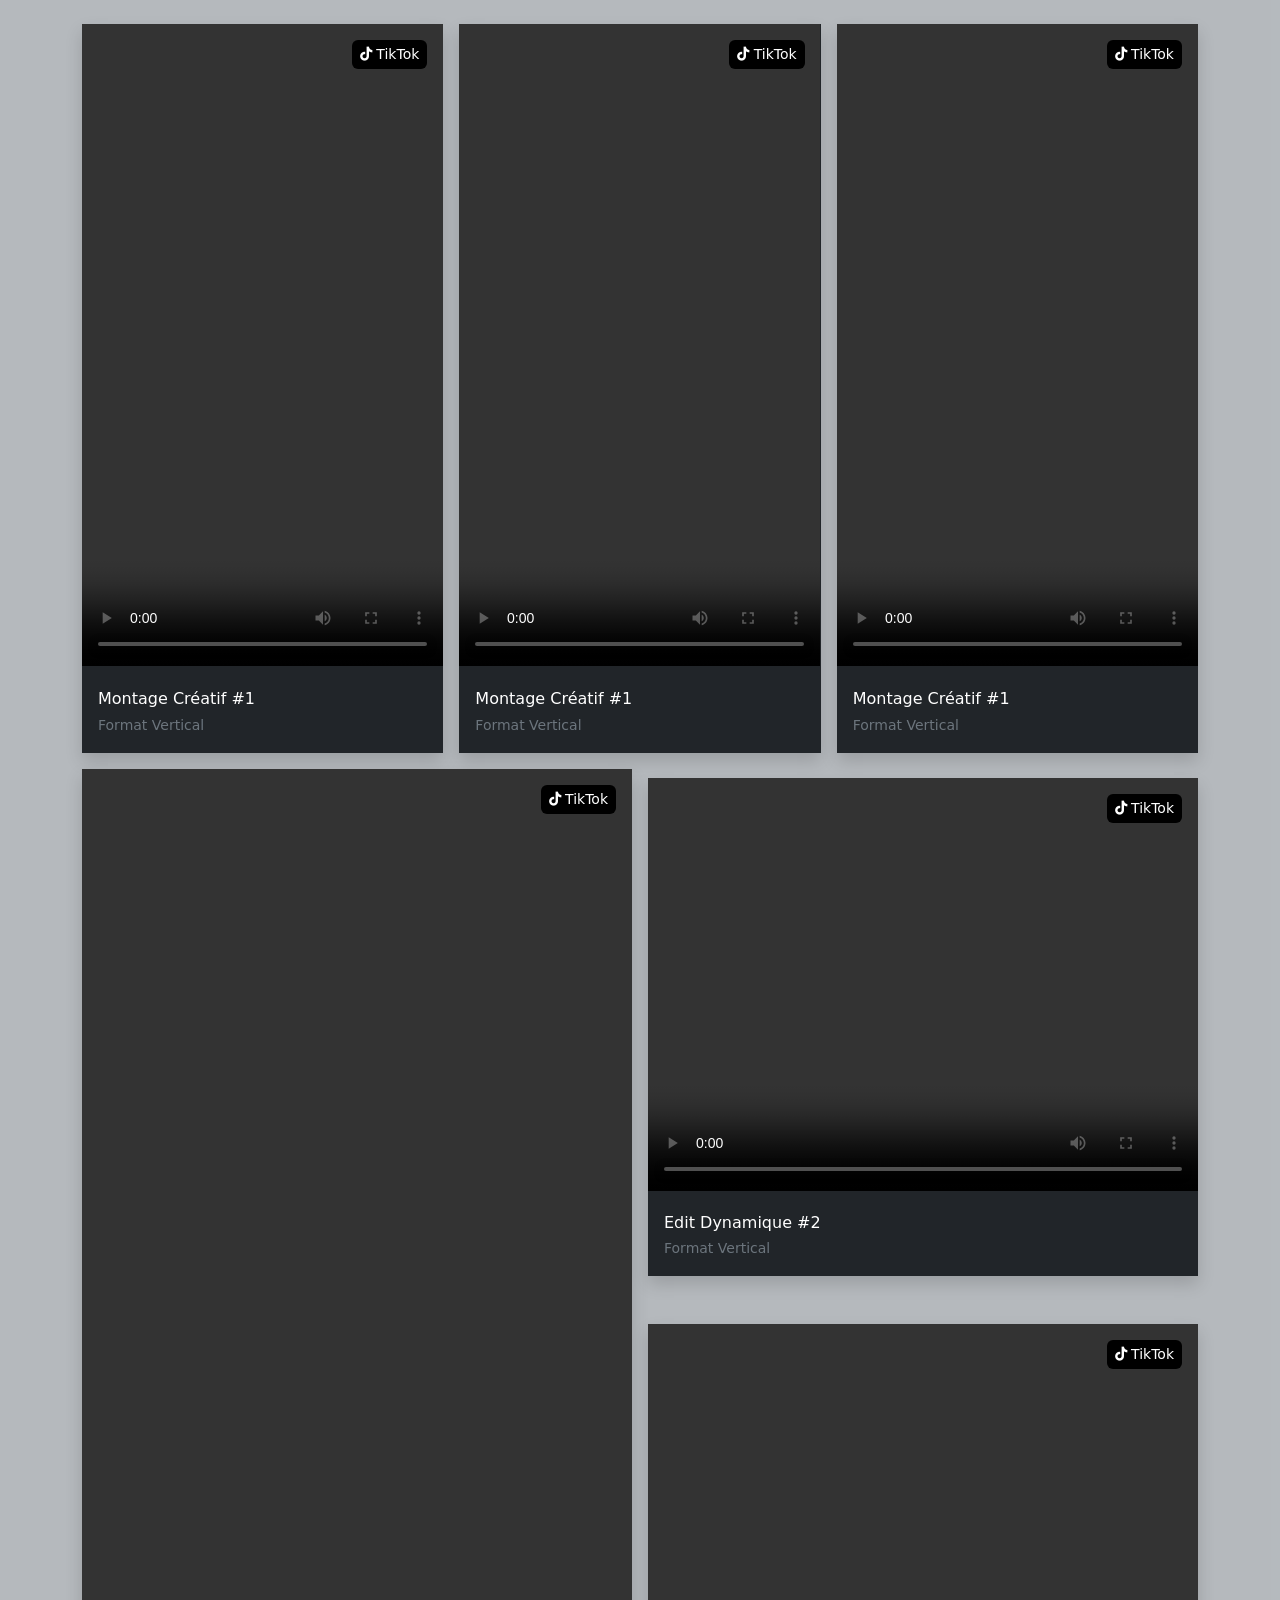
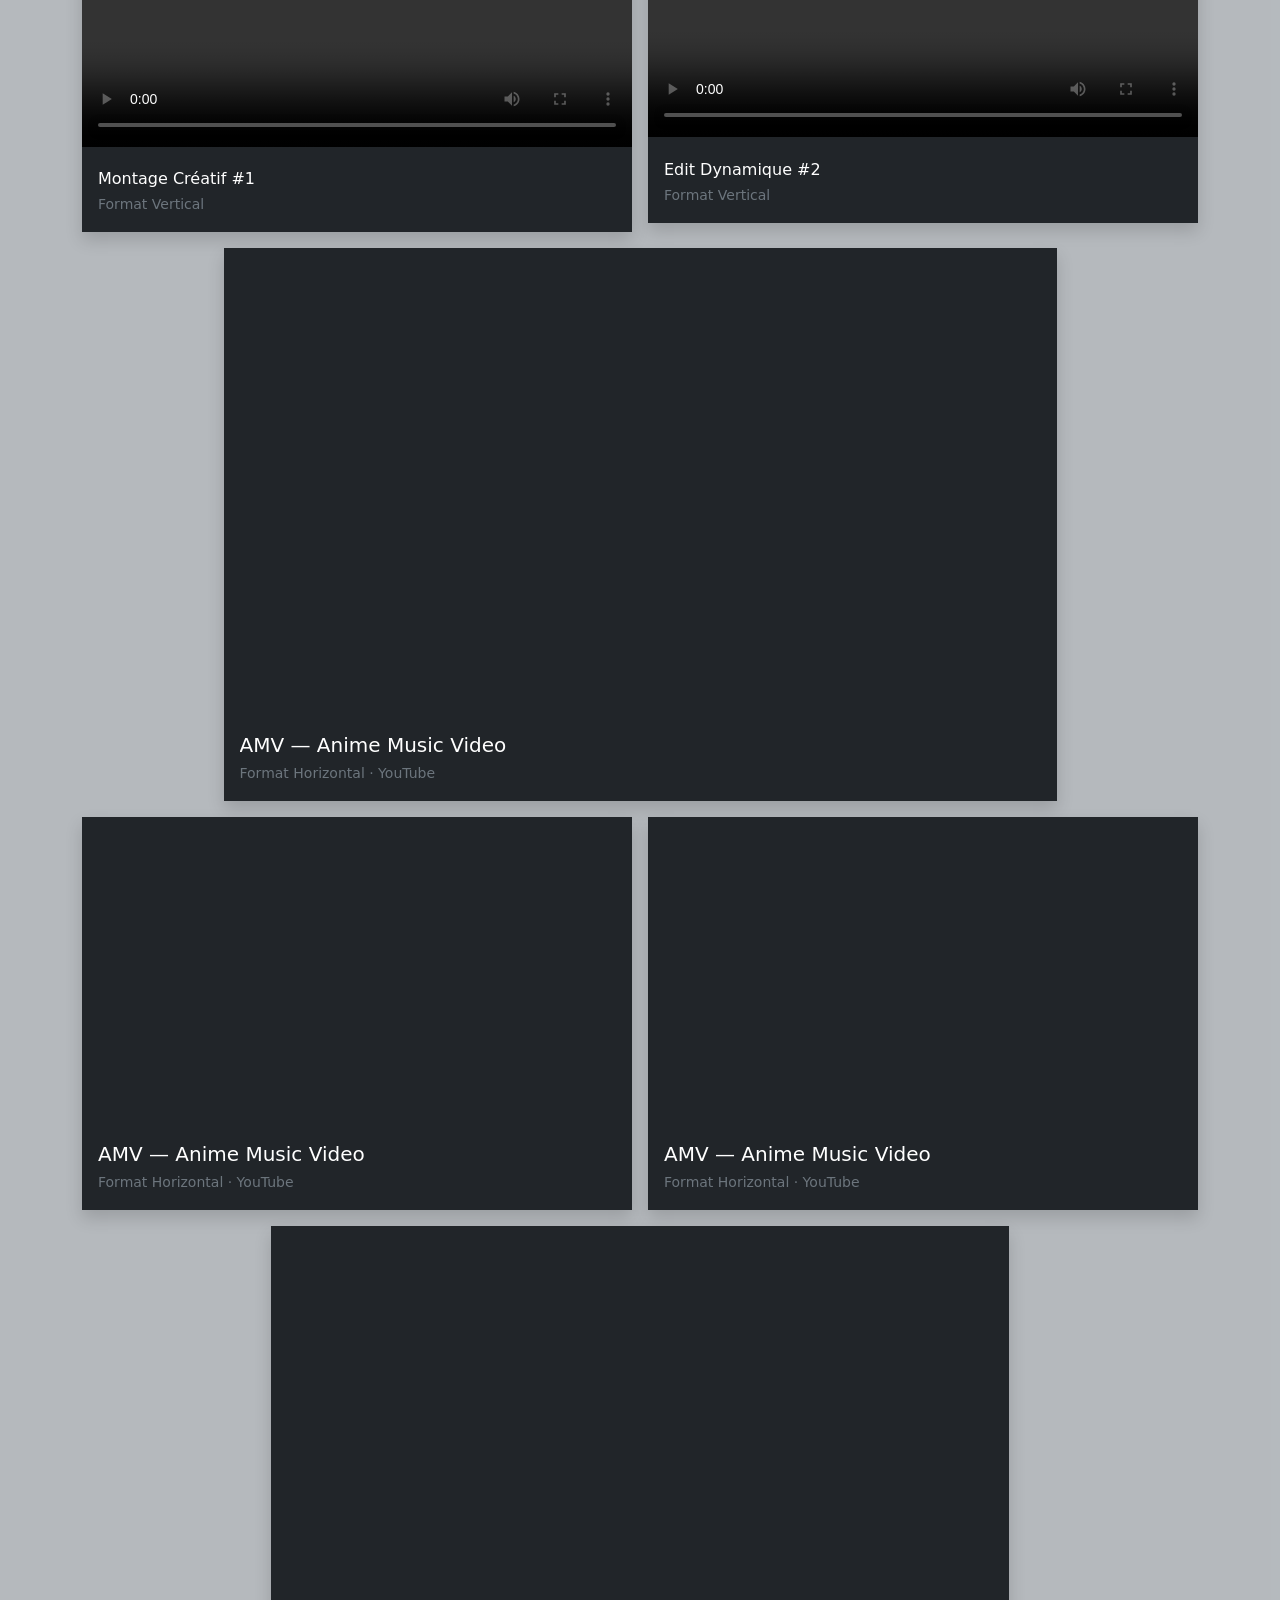
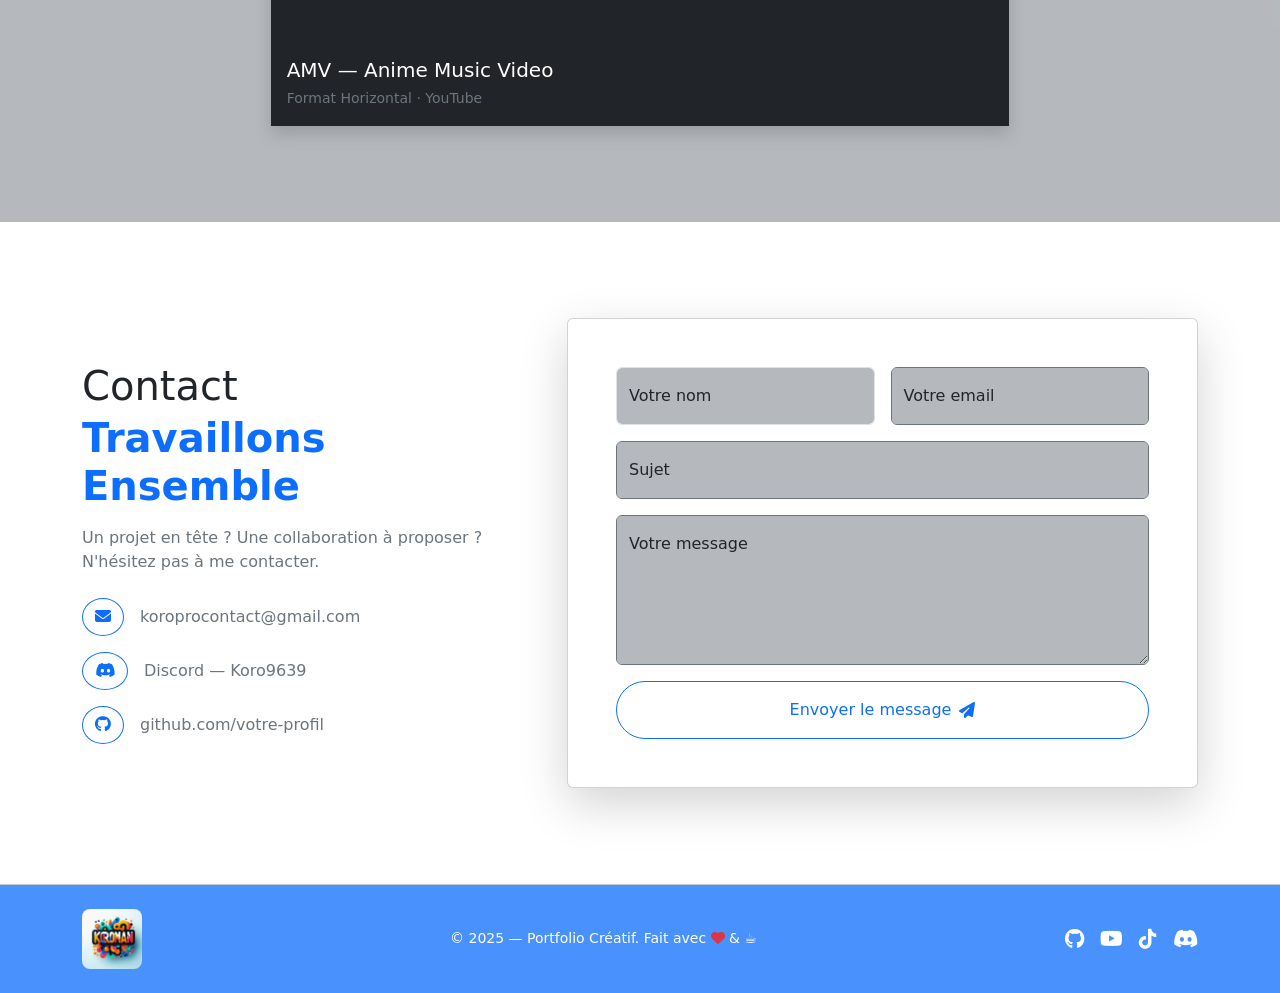
==== commit 4fc3ab65: "Refactor navbar for better accessibility and structure Updated the navbar structure and added collap" ====
--- a/index.html
+++ b/index.html
@@ -20,34 +20,36 @@
        <nav class="navbar navbar-expand-lg py-2 px-4">
         <div class="container">
             <div>
-                <a class="navbar-brand" href="#">
-                    <img src="images/image (1).png" class="rounded-3 my-2" alt="Koroman" width="auto" height="50">
+                <a class="navbar-brand" href="#contact">
+                    <img src="images/image (1).png" class="rounded-3 my-1" alt="Koroman" width="auto" height="50">
                 </a>
             </div>
-            <div>
-                <button class="navbar-toggler border border-2 border-dark" data-bs-toggle="collapse" data-bs-target="#menu">
-                    <span class="navbar-toggler-icon"></span>
-                </button>
-                <div class="collapse navbar-collapse" id="menu">
-                    <ul class="navbar-nav align-items-center ms-auto gap-2">
-                        <li class="nav-item">
-                            <a href="#hub-anchor" class="nav-link text-light">Acceuil</a>
-                        </li>
-                        <li class="nav-item">
-                            <a href="#tab-video" class="nav-link text-light">Vidéo</a>
-                        </li>
-                        <li class="nav-item">
-                            <a href="#tab-design"  class="nav-link text-light">Design</a>
-                        </li>
-                        <li class="nav-item">
-                            <a href="#tab-code" class="nav-link text-light">Code</a>
-                        </li>
-                        <li class="nav-item">
-                            <a href="#contact" class="text-light btn rounded-pill bg-dark px-4 bg-opacity-75">Contact</a>
-                        </li>
-                    </ul>
-                </div>
-            </div>
+           <div>
+    <button class="navbar-toggler" data-bs-toggle="collapse" data-bs-target="#menu">
+        <span class="navbar-toggler-icon"></span>
+    </button>
+    <div class="collapse navbar-collapse" id="menu">
+        <!-- Modification ici : align-items-end au lieu de align-items-center -->
+        <ul class="navbar-nav align-items-end ms-auto gap-2">
+            <li class="nav-item">
+                <!-- Ajout des attributs de fermeture sur chaque lien -->
+                <a href="#hub-anchor" class="nav-link text-light" data-bs-toggle="collapse" data-bs-target="#menu">Acceuil</a>
+            </li>
+            <li class="nav-item">
+                <a href="#tab-video" class="nav-link text-light" data-bs-toggle="collapse" data-bs-target="#menu">Vidéo</a>
+            </li>
+            <li class="nav-item">
+                <a href="#tab-design"  class="nav-link text-light" data-bs-toggle="collapse" data-bs-target="#menu">Design</a>
+            </li>
+            <li class="nav-item">
+                <a href="#tab-code" class="nav-link text-light" data-bs-toggle="collapse" data-bs-target="#menu">Code</a>
+            </li>
+            <li class="nav-item">
+                <a href="#contact" class="text-light btn rounded-pill bg-dark px-4 bg-opacity-75" data-bs-toggle="collapse" data-bs-target="#menu">Contact</a>
+            </li>
+        </ul>
+    </div>
+</div>
         </div>
         </nav>
     </header>
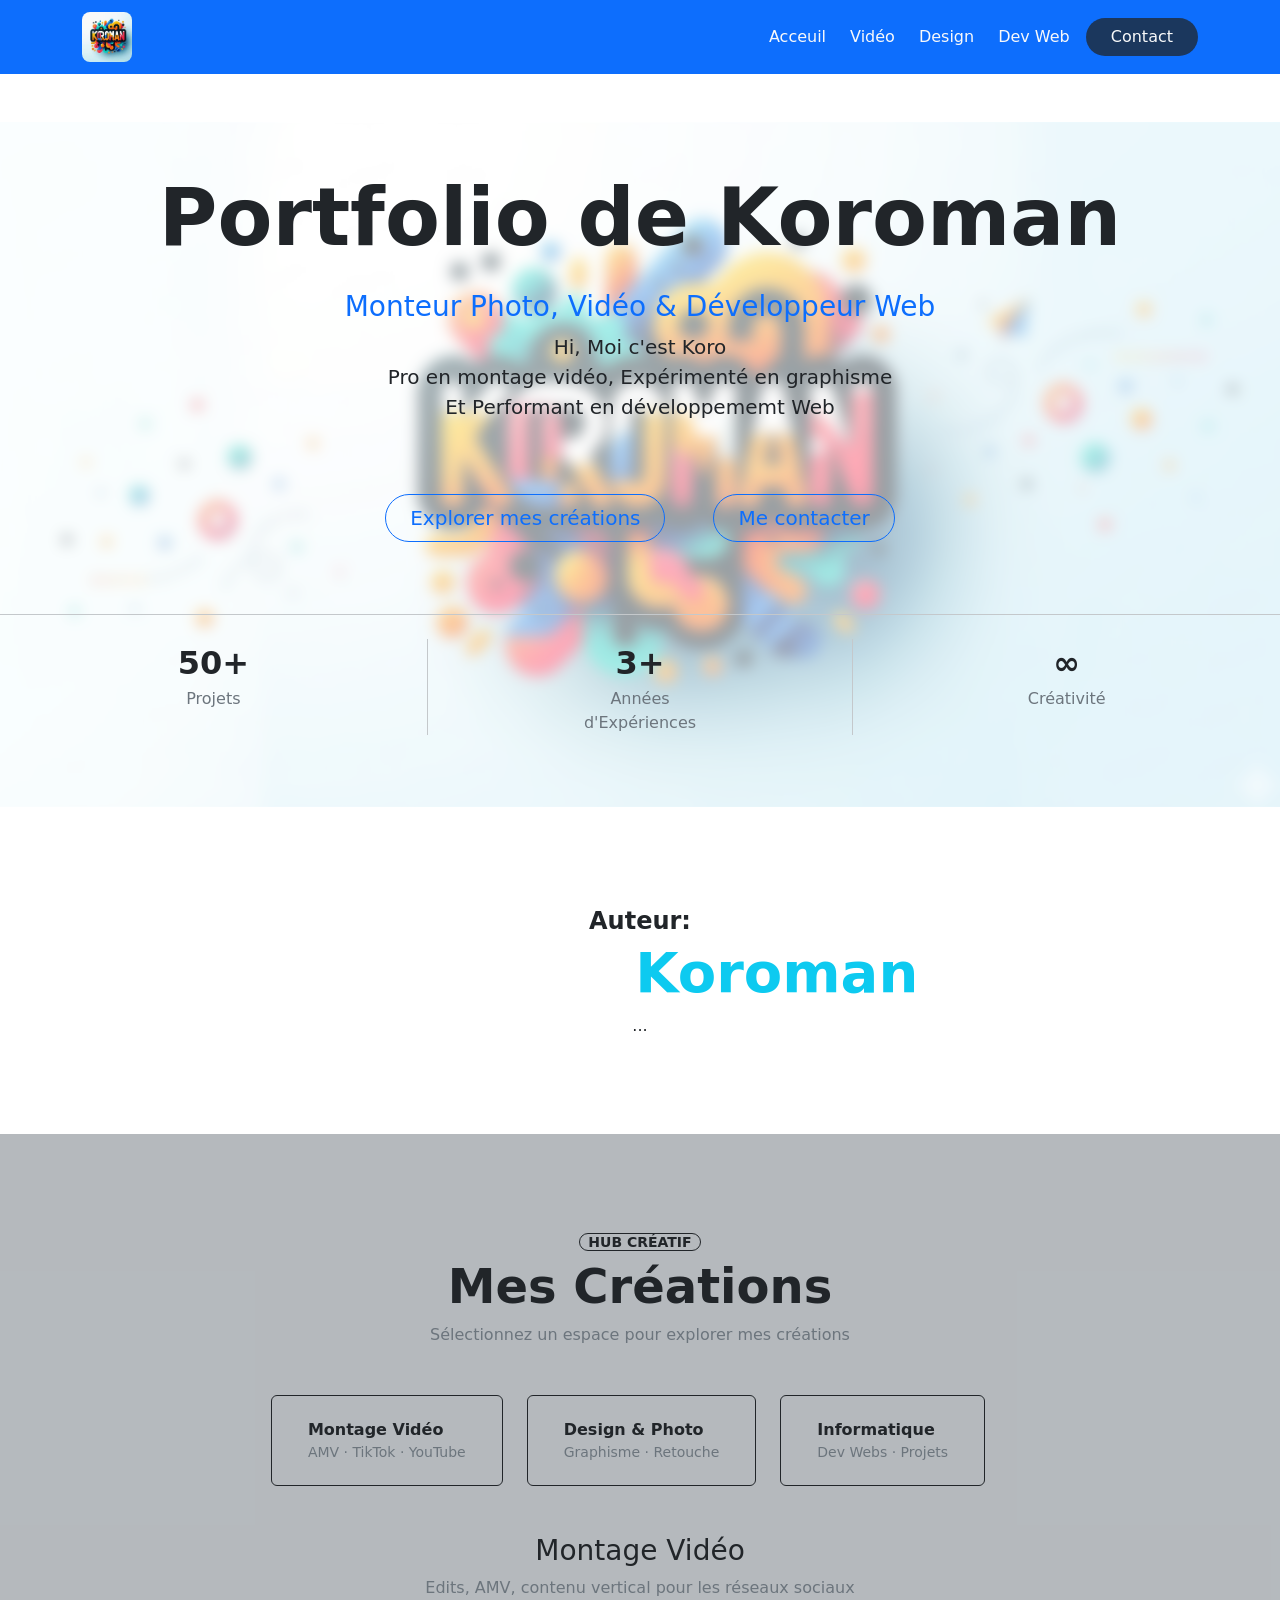
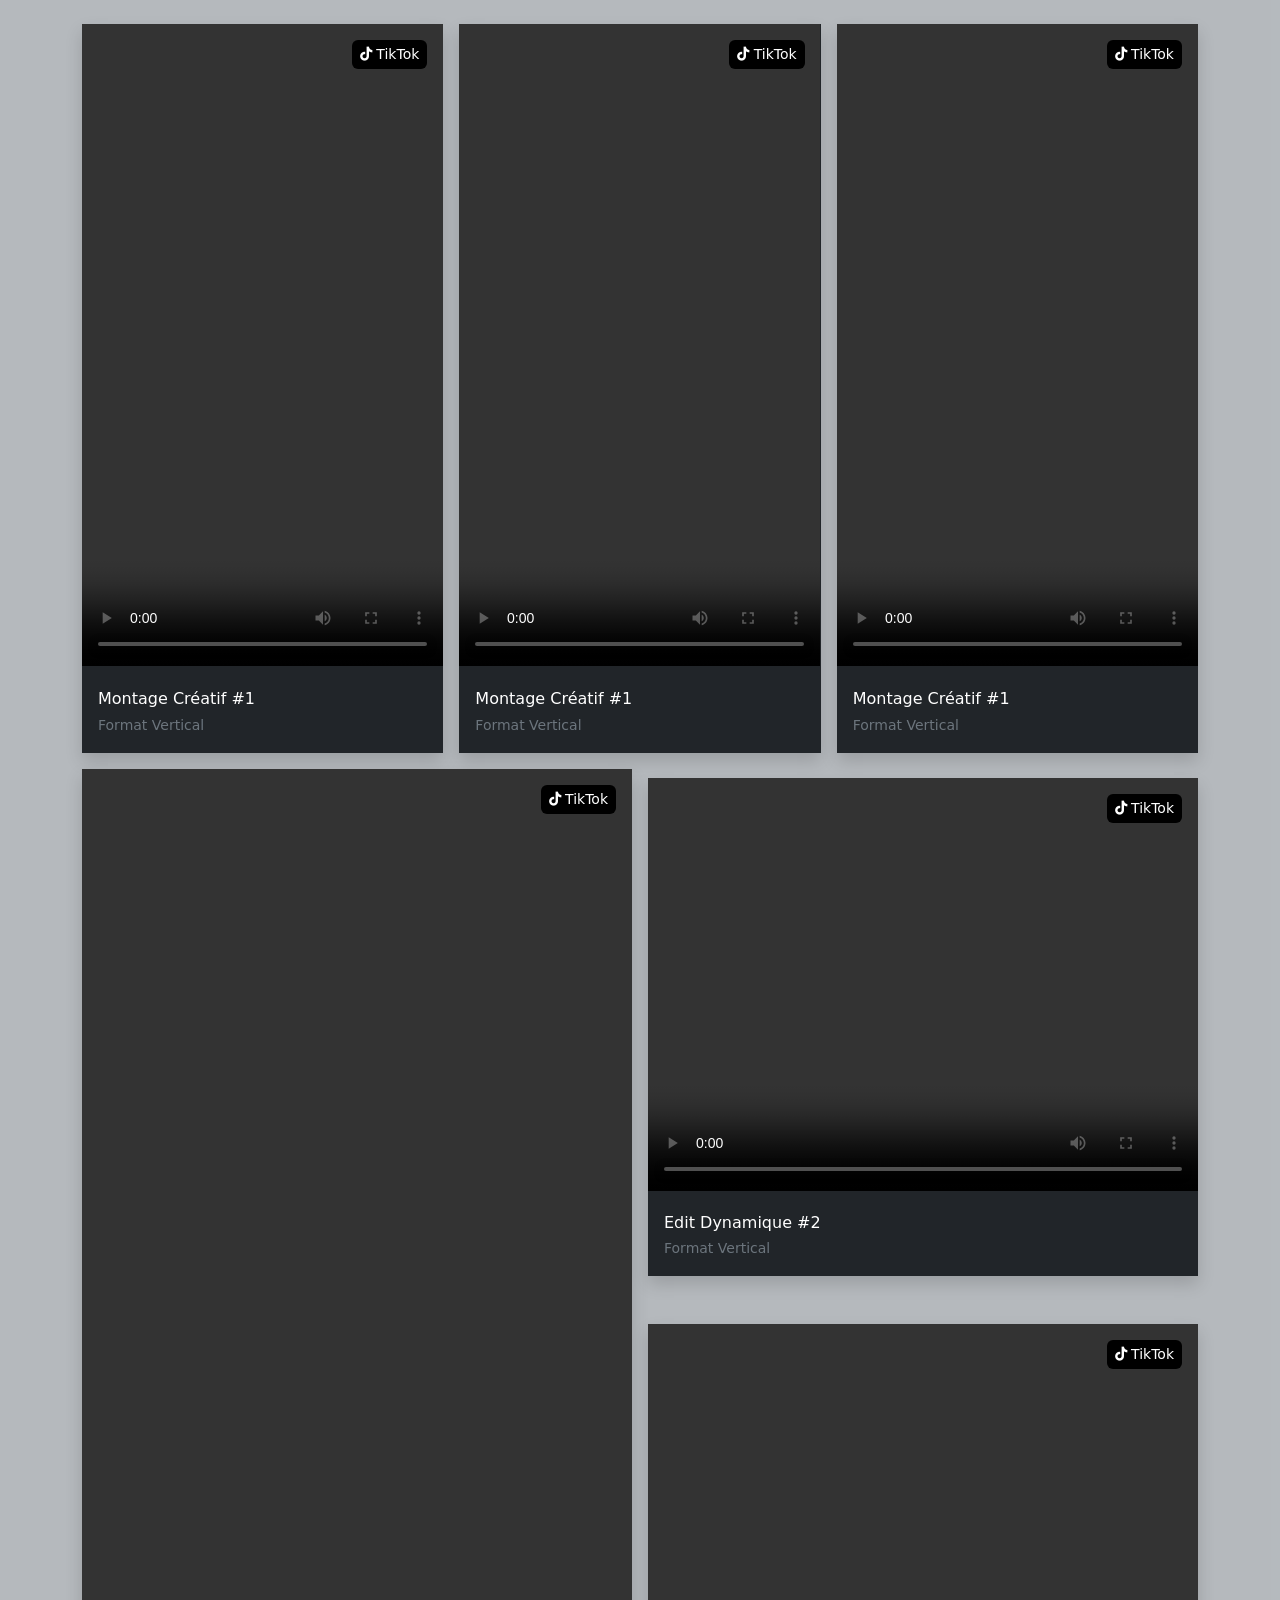
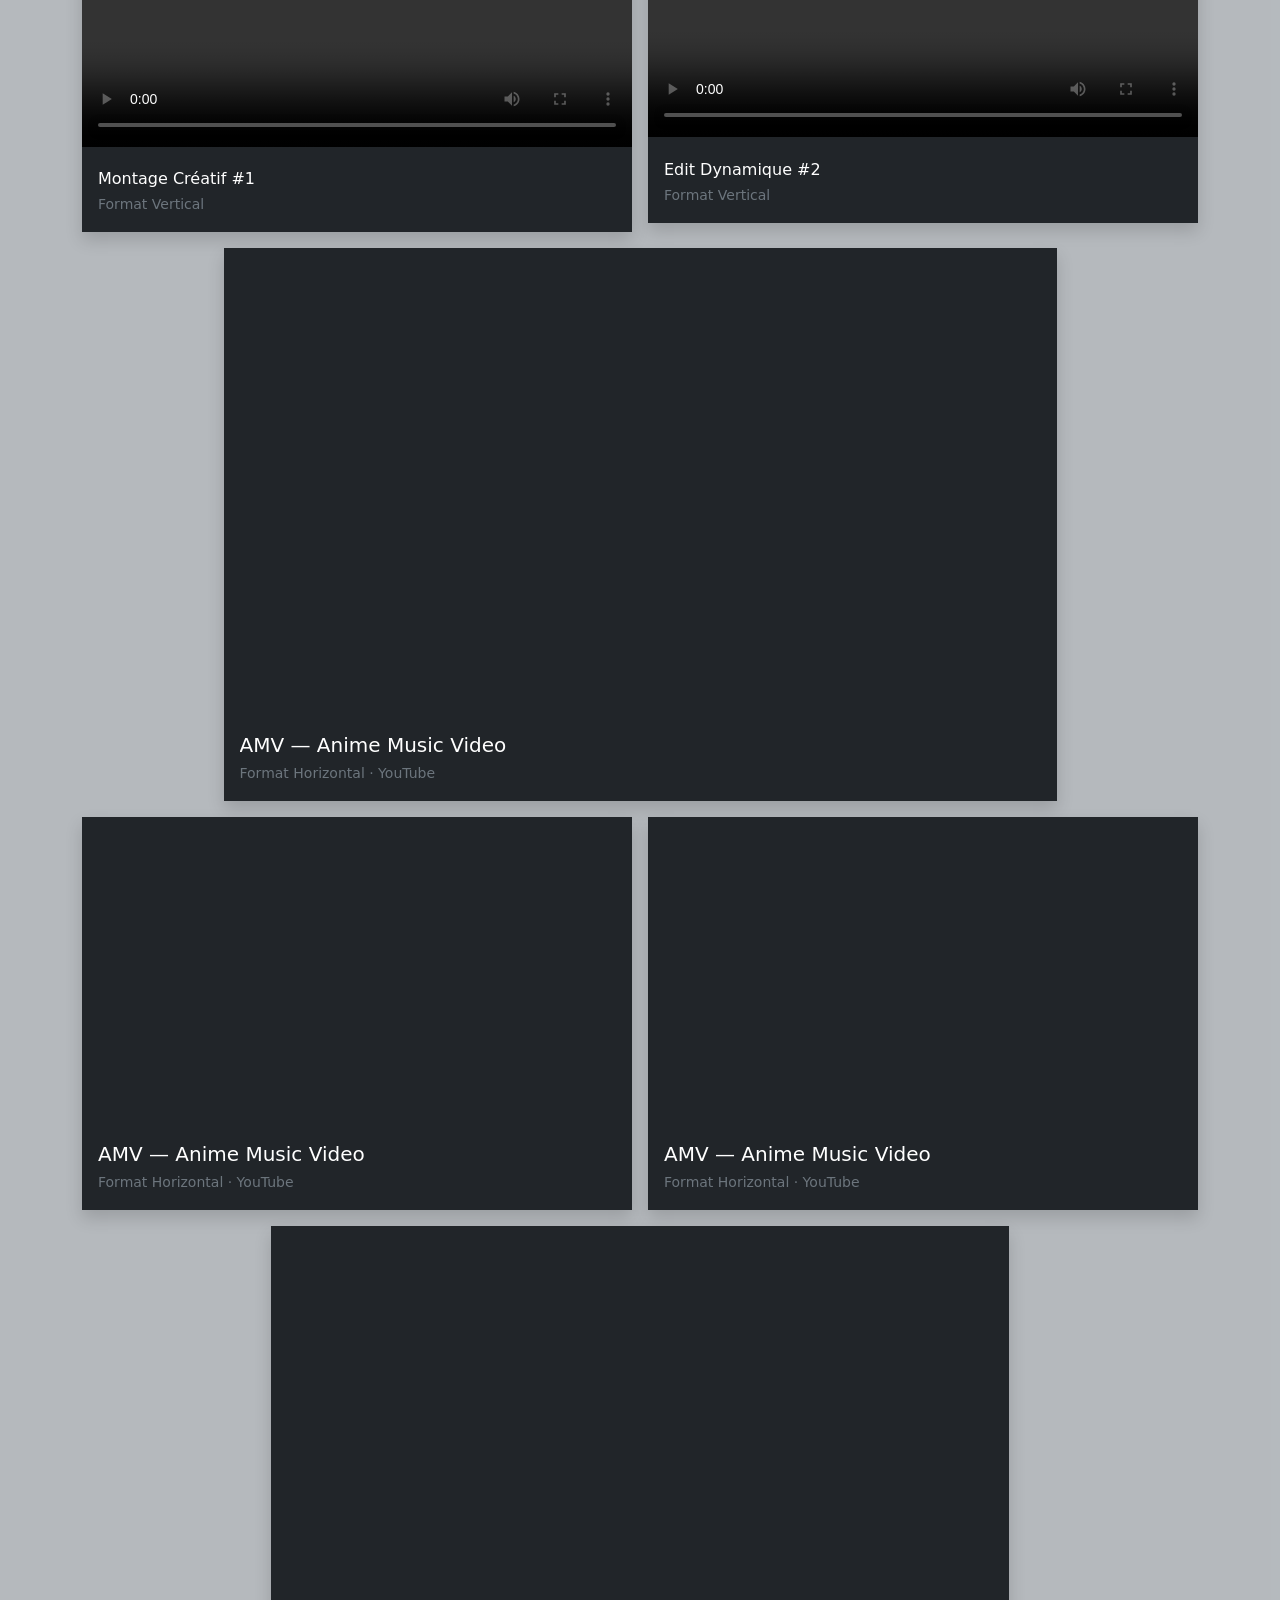
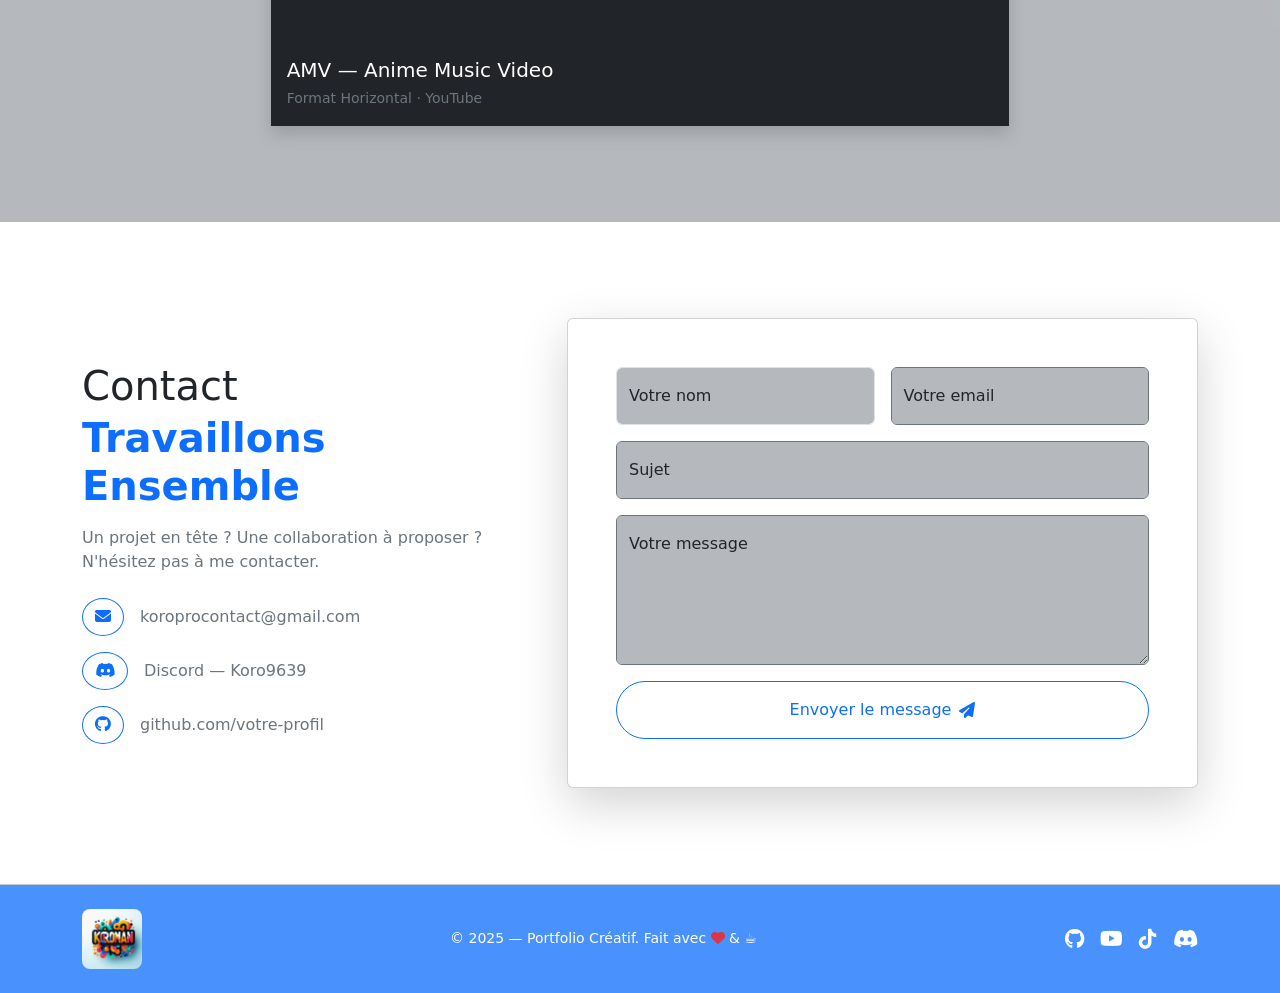
==== commit bfd7a7a9: "Refactor navbar structure and item alignment Updated navbar items and alignment in index.html." ====
--- a/index.html
+++ b/index.html
@@ -24,32 +24,30 @@
                     <img src="images/image (1).png" class="rounded-3 my-1" alt="Koroman" width="auto" height="50">
                 </a>
             </div>
-           <div>
-    <button class="navbar-toggler" data-bs-toggle="collapse" data-bs-target="#menu">
-        <span class="navbar-toggler-icon"></span>
-    </button>
-    <div class="collapse navbar-collapse" id="menu">
-        <!-- Modification ici : align-items-end au lieu de align-items-center -->
-        <ul class="navbar-nav align-items-end ms-auto gap-2">
-            <li class="nav-item">
-                <!-- Ajout des attributs de fermeture sur chaque lien -->
-                <a href="#hub-anchor" class="nav-link text-light" data-bs-toggle="collapse" data-bs-target="#menu">Acceuil</a>
-            </li>
-            <li class="nav-item">
-                <a href="#tab-video" class="nav-link text-light" data-bs-toggle="collapse" data-bs-target="#menu">Vidéo</a>
-            </li>
-            <li class="nav-item">
-                <a href="#tab-design"  class="nav-link text-light" data-bs-toggle="collapse" data-bs-target="#menu">Design</a>
-            </li>
-            <li class="nav-item">
-                <a href="#tab-code" class="nav-link text-light" data-bs-toggle="collapse" data-bs-target="#menu">Code</a>
-            </li>
-            <li class="nav-item">
-                <a href="#contact" class="text-light btn rounded-pill bg-dark px-4 bg-opacity-75" data-bs-toggle="collapse" data-bs-target="#menu">Contact</a>
-            </li>
-        </ul>
-    </div>
-</div>
+            <div>
+                <button class="navbar-toggler" data-bs-toggle="collapse" data-bs-target="#menu">
+                    <span class="navbar-toggler-icon"></span>
+                </button>
+                <div class="collapse navbar-collapse" id="menu">
+                    <ul class="navbar-nav align-items-center ms-auto gap-2">
+                        <li class="nav-item">
+                            <a href="#hub-anchor" class="nav-link text-light">Acceuil</a>
+                        </li>
+                        <li class="nav-item">
+                            <a href="#tab-video" class="nav-link text-light">Vidéo</a>
+                        </li>
+                        <li class="nav-item">
+                            <a href="#tab-design"  class="nav-link text-light">Design</a>
+                        </li>
+                        <li class="nav-item">
+                            <a href="#tab-code" class="nav-link text-light">Dev Web</a>
+                        </li>
+                        <li class="nav-item">
+                            <a href="#contact" class="text-light btn rounded-pill bg-dark px-4 bg-opacity-75">Contact</a>
+                        </li>
+                    </ul>
+                </div>
+            </div>
         </div>
         </nav>
     </header>
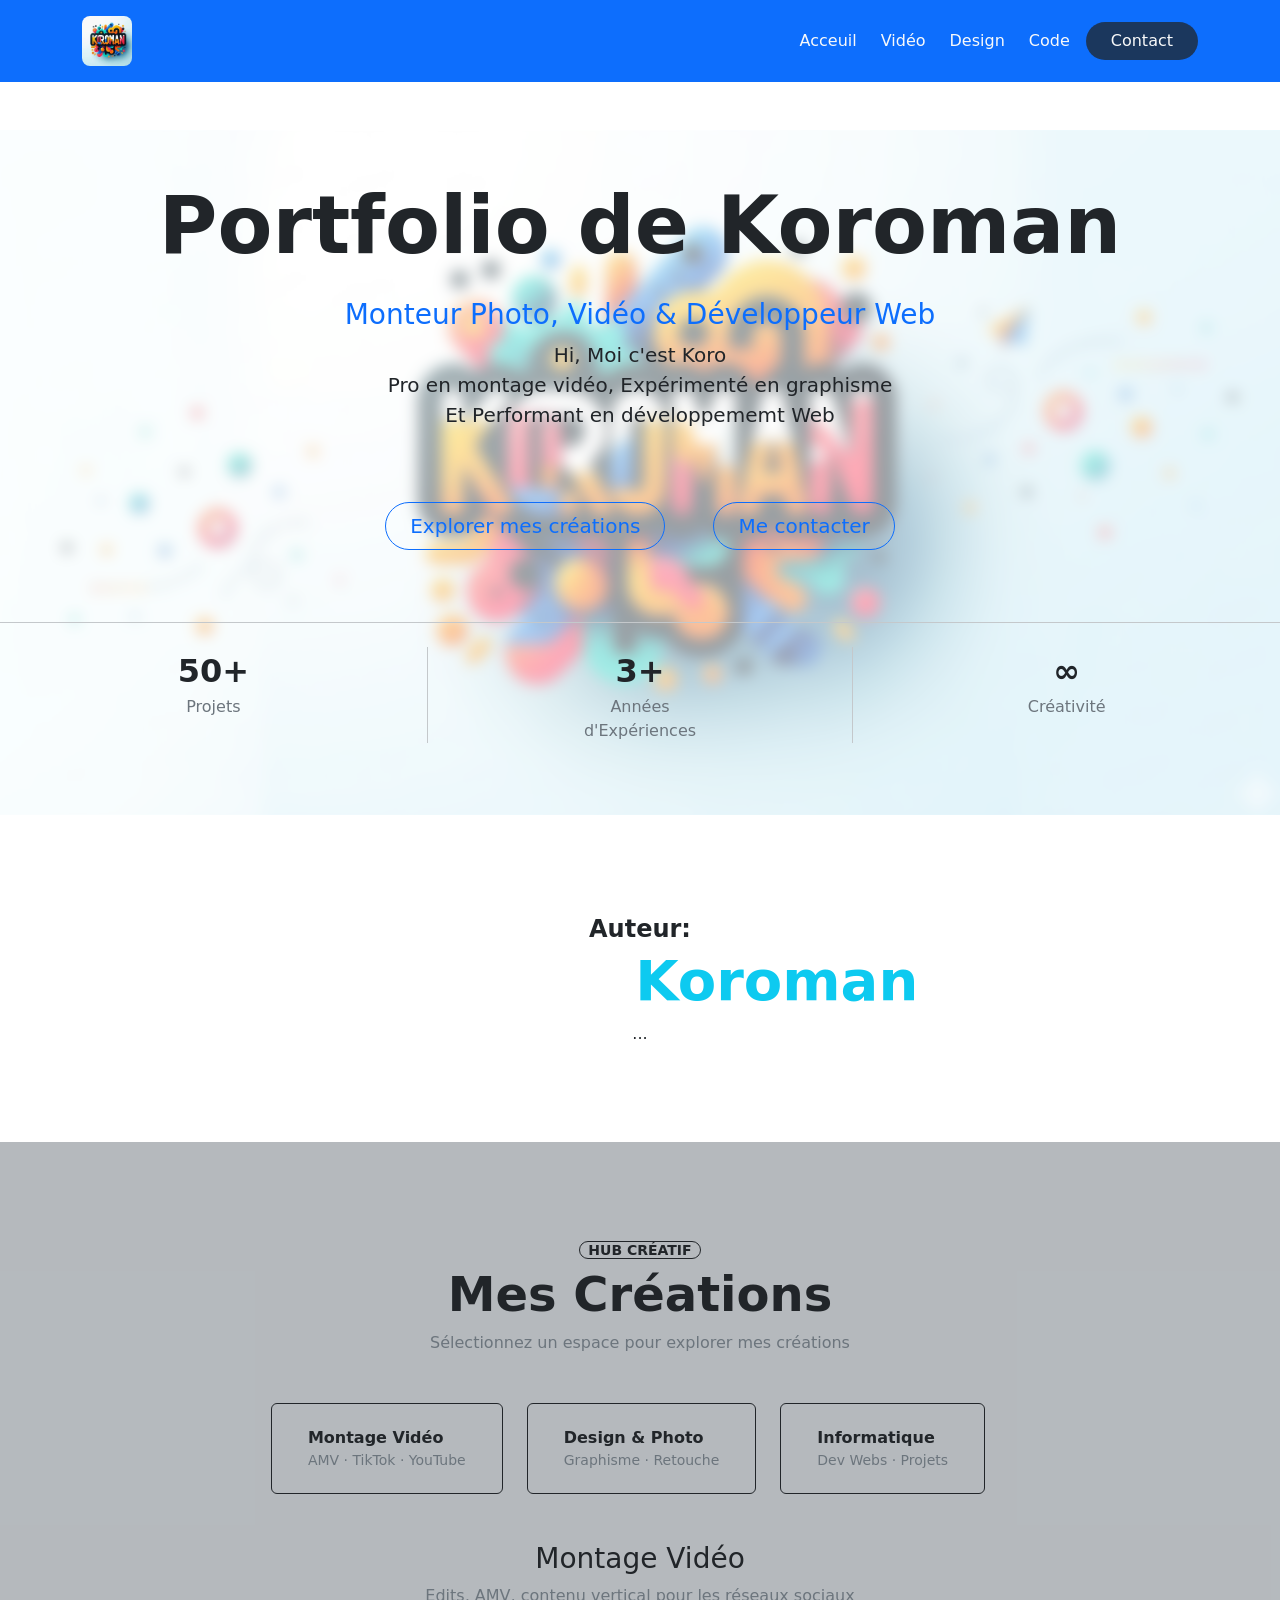
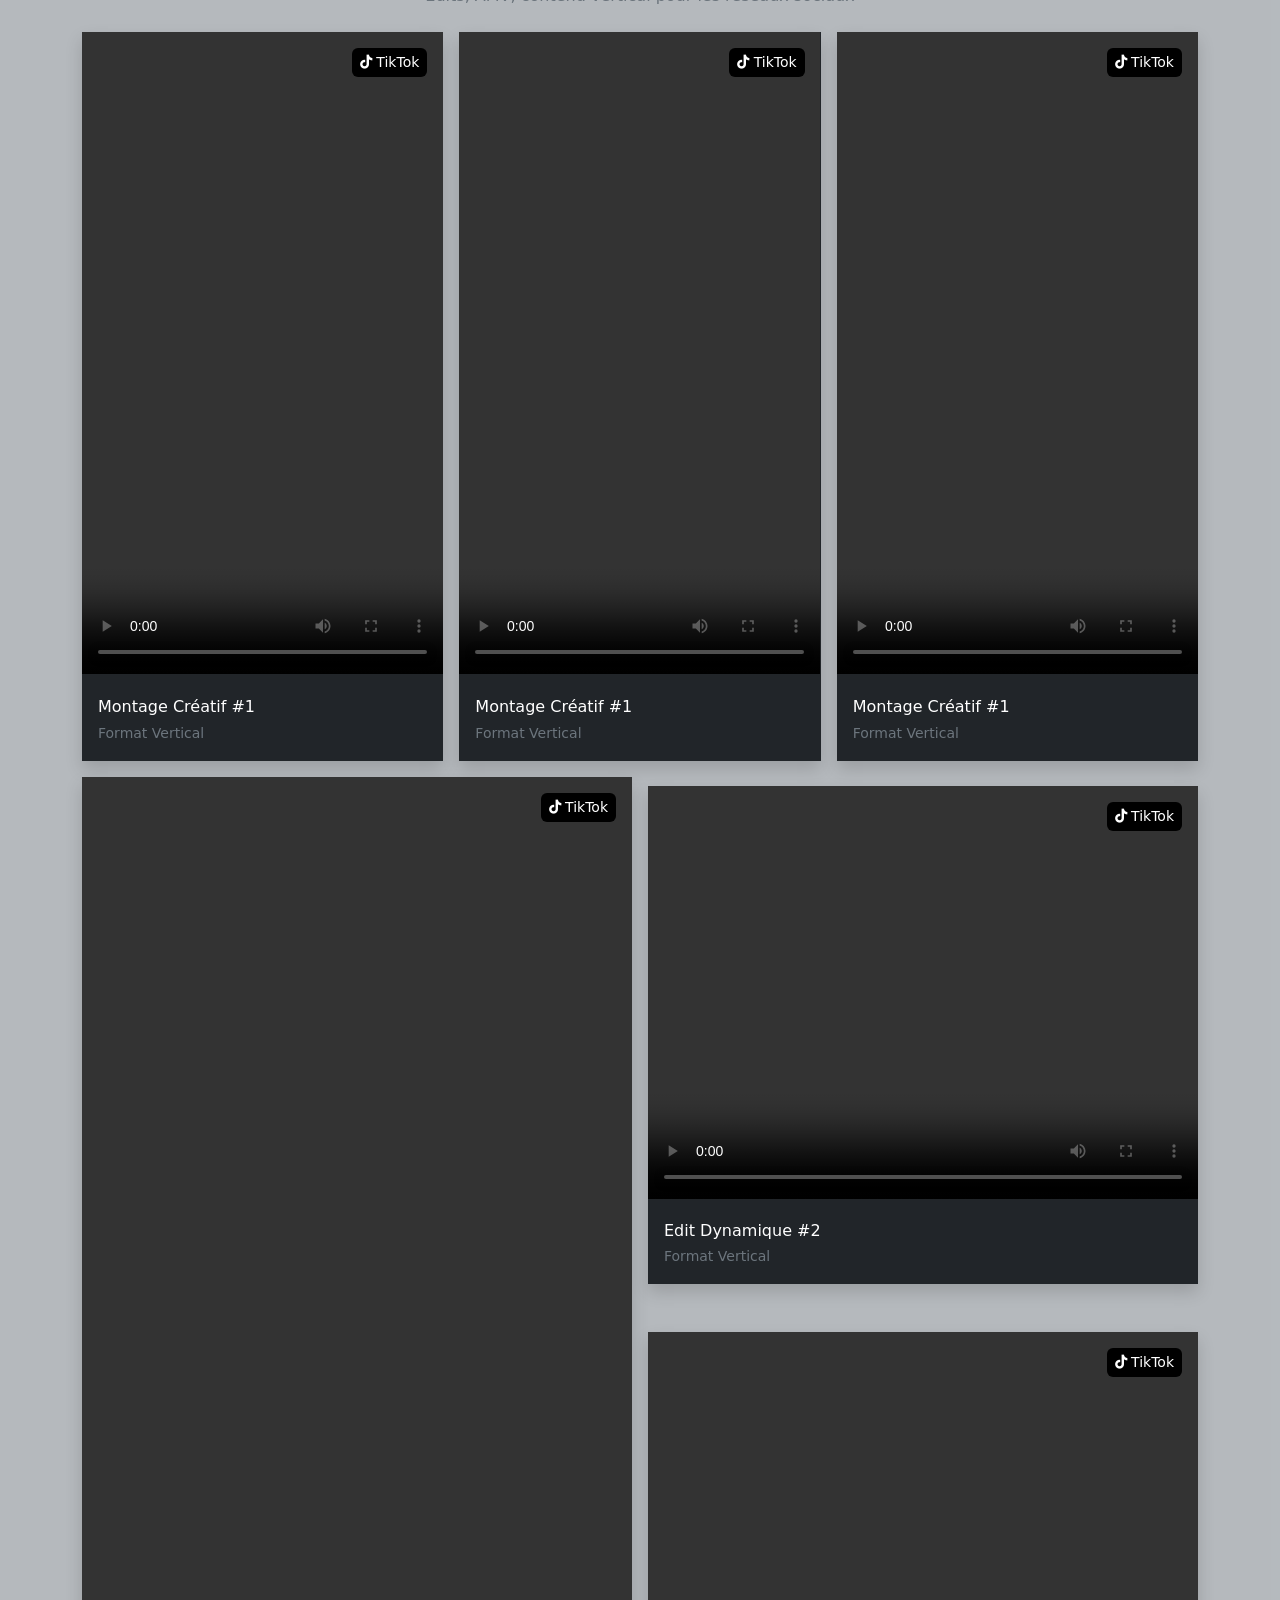
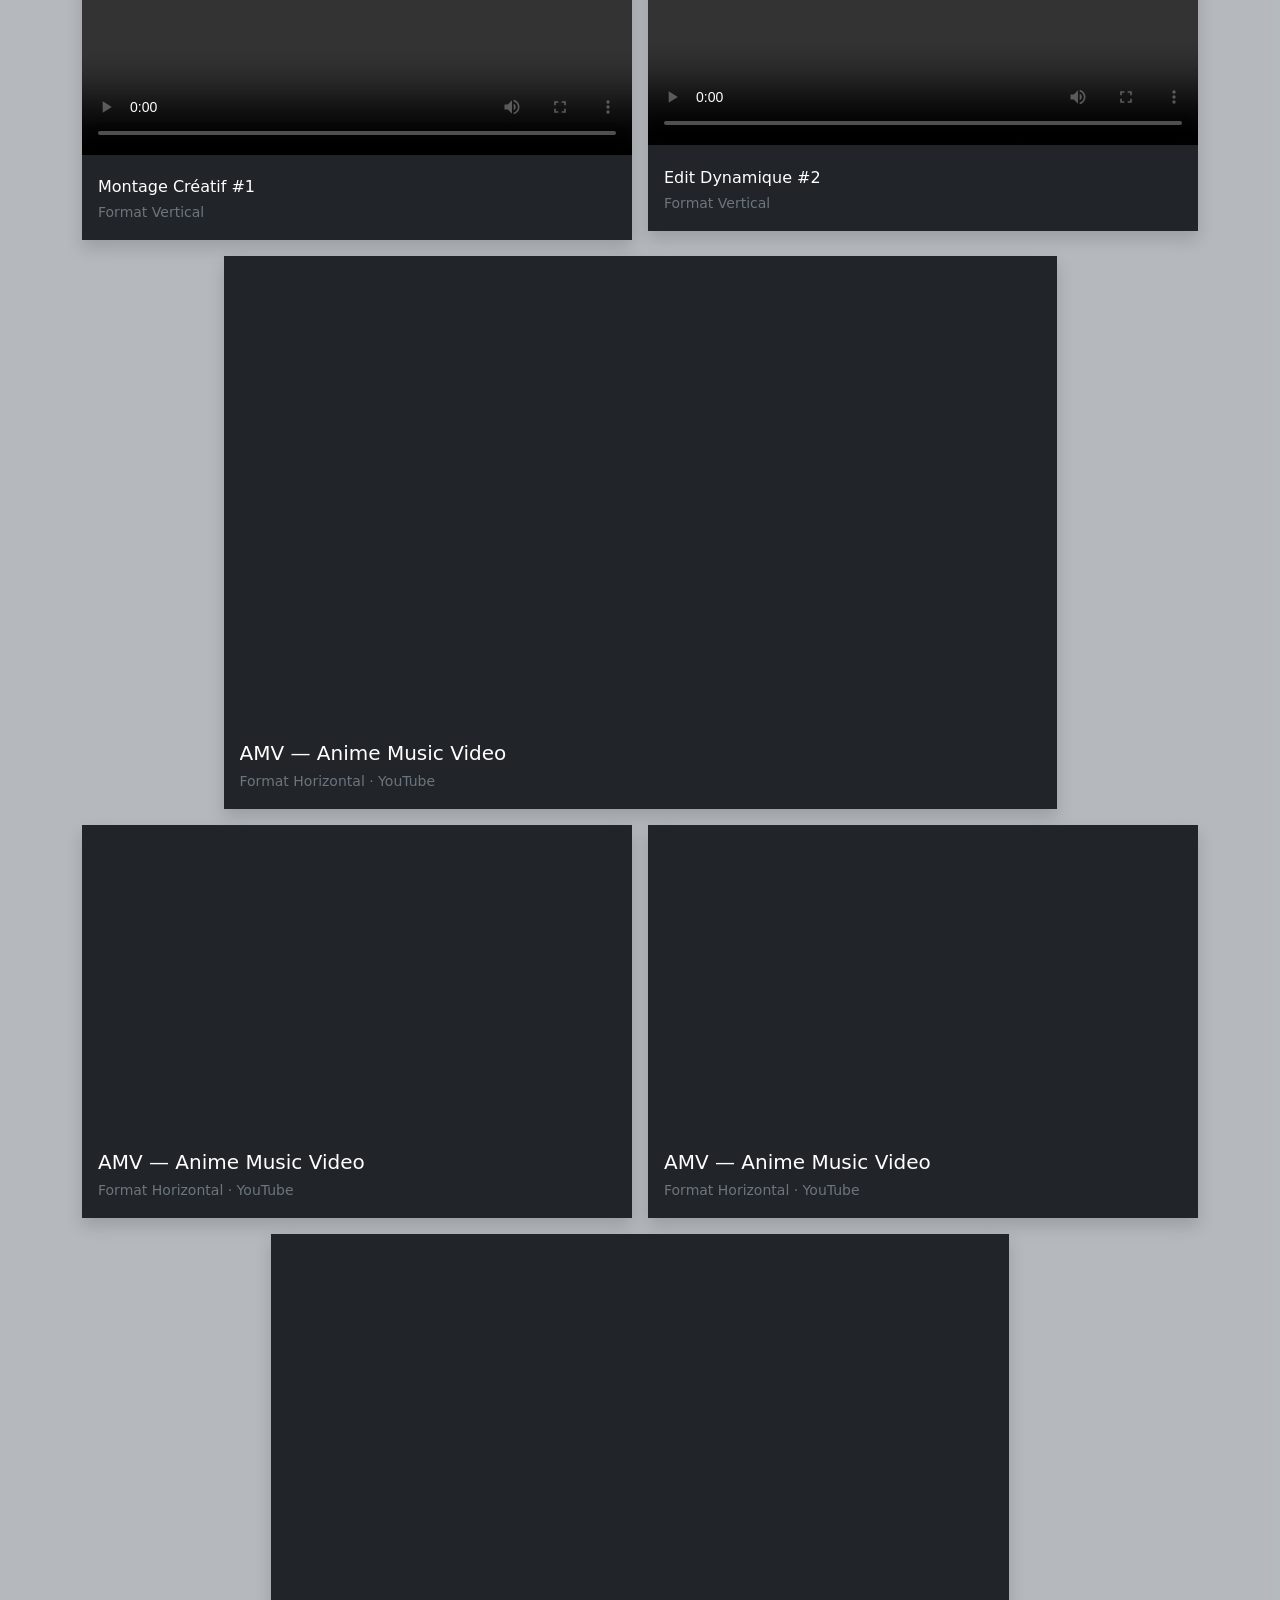
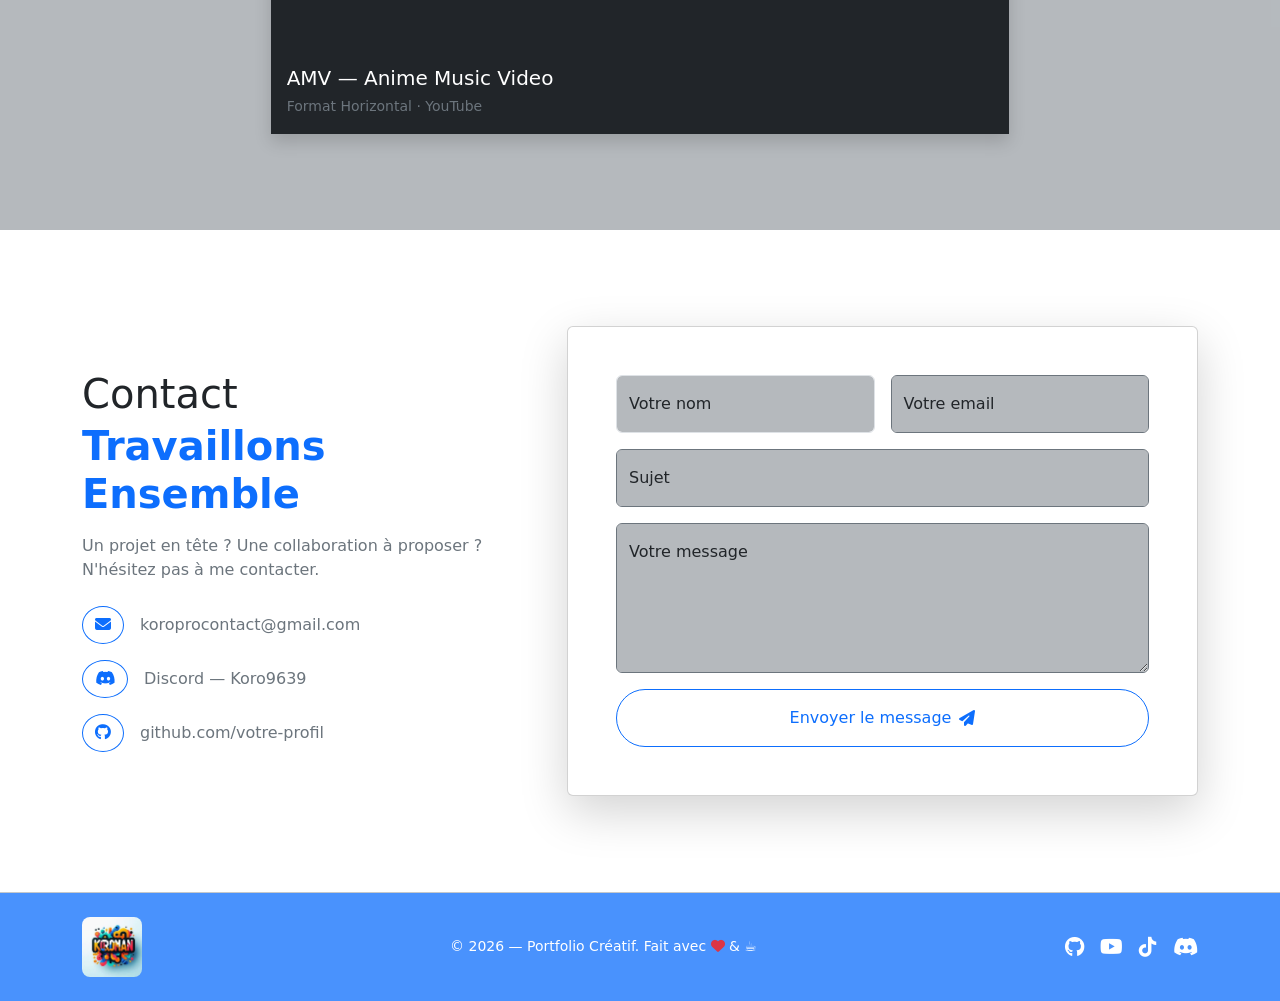
==== commit ccc9b8d0: "Update navbar links and footer content" ====
--- a/index.html
+++ b/index.html
@@ -20,12 +20,12 @@
        <nav class="navbar navbar-expand-lg py-2 px-4">
         <div class="container">
             <div>
-                <a class="navbar-brand" href="#contact">
-                    <img src="images/image (1).png" class="rounded-3 my-1" alt="Koroman" width="auto" height="50">
+                <a class="navbar-brand" href="#bas">
+                    <img src="images/image (1).png" class="rounded-3 my-2" alt="Koroman" width="auto" height="50">
                 </a>
             </div>
             <div>
-                <button class="navbar-toggler" data-bs-toggle="collapse" data-bs-target="#menu">
+                <button class="navbar-toggler border border-2 border-dark" data-bs-toggle="collapse" data-bs-target="#menu">
                     <span class="navbar-toggler-icon"></span>
                 </button>
                 <div class="collapse navbar-collapse" id="menu">
@@ -40,7 +40,7 @@
                             <a href="#tab-design"  class="nav-link text-light">Design</a>
                         </li>
                         <li class="nav-item">
-                            <a href="#tab-code" class="nav-link text-light">Dev Web</a>
+                            <a href="#tab-code" class="nav-link text-light">Code</a>
                         </li>
                         <li class="nav-item">
                             <a href="#contact" class="text-light btn rounded-pill bg-dark px-4 bg-opacity-75">Contact</a>
@@ -527,7 +527,7 @@
     }
 </script>
 
-               <!--<div class="tab-pane fade" id="tab-code" role="tabpanel"> 
+               <!--<div class="tab-pane fade" id="tab-code" role="tabpanel">--> 
                     <div class="text-center mb-5">
                     <h3>Informatique & <span class="text-accent">Développement</span></h3>
                     <p class="text-secondary">Langages, outils et projets de développement web & logiciel</p>
@@ -630,7 +630,7 @@
                     </div>
 
                 </div>
-                </div>-->
+                </div>
 
             </div>
         </section>
@@ -651,7 +651,7 @@
                     <span class="btn btn-outline-primary rounded-circle"><i class="fab fa-discord"></i></span>
                     <span>Discord — Koro9639</span>
                     </a>
-                    <a href="#" class="text-decoration-none text-secondary d-flex align-items-center gap-3">
+                    <a href="https://github.com/Koro9639" class="text-decoration-none text-secondary d-flex align-items-center gap-3">
                     <span class="btn btn-outline-primary rounded-circle"><i class="fab fa-github"></i></span>
                     <span>github.com/votre-profil</span>
                     </a>
@@ -660,7 +660,8 @@
 
             <div class="col-lg-7">
             <div class="card p-4 p-md-5 shadow-lg">
-                <form method="post" action="pf.php">
+                <form method="post" action="https://api.web3forms.com/submit">
+                      <input type="hidden" name="access_key" value="436204ac-6a3f-45ec-abca-ee2865106ff0">
                 <div class="row g-3">
                     <div class="col-md-6">
                     <div class="form-floating">
@@ -700,17 +701,17 @@
         </section>
 
     </main>
-    <footer class="py-4 border-top border-secondary-subtle text-center bg-primary bg-opacity-75">
+    <footer id="bas" class="py-4 border-top border-secondary-subtle text-center bg-primary bg-opacity-75">
         <div class="container d-flex flex-column flex-md-row justify-content-between align-items-center gap-3">
         <a class="navbar-brand" href="#">
                     <img src="images/image (1).png" alt="Koroman" width="auto" height="60" class="rounded-3">
         </a>
-        <p class="small text-white mb-0">© 2025 — Portfolio Créatif. Fait avec <i class="fas fa-heart text-danger"></i> & ☕</p>
+        <p class="small text-white mb-0">© 2026 — Portfolio Créatif. Fait avec <i class="fas fa-heart text-danger"></i> & ☕</p>
         <div class="d-flex gap-3">
-            <a href="#" class="text-white fs-5"><i class="fab fa-github"></i></a>
-            <a href="#" class="text-white fs-5"><i class="fab fa-youtube"></i></a>
-            <a href="#" class="text-white fs-5"><i class="fab fa-tiktok"></i></a>
-            <a href="#" class="text-white fs-5"><i class="fab fa-discord"></i></a>
+            <a href="https://github.com/Koro9639" target="_blank" class="text-white fs-5"><i class="fab fa-github"></i></a>
+            <a href="https://youtube.com/@koro-9639?si=LRehwAzowMRwzKSN" target="_blank" class="text-white fs-5"><i class="fab fa-youtube"></i></a>
+            <a href="https://www.tiktok.com/@koro9639?is_from_webapp=1&sender_device=pc" target="_blank" class="text-white fs-5"><i class="fab fa-tiktok"></i></a>
+            <a href="https://discord.gg/aVsSKgYQ" target="_blank" class="text-white fs-5"><i class="fab fa-discord"></i></a>
         </div>
         </div>
     </footer>
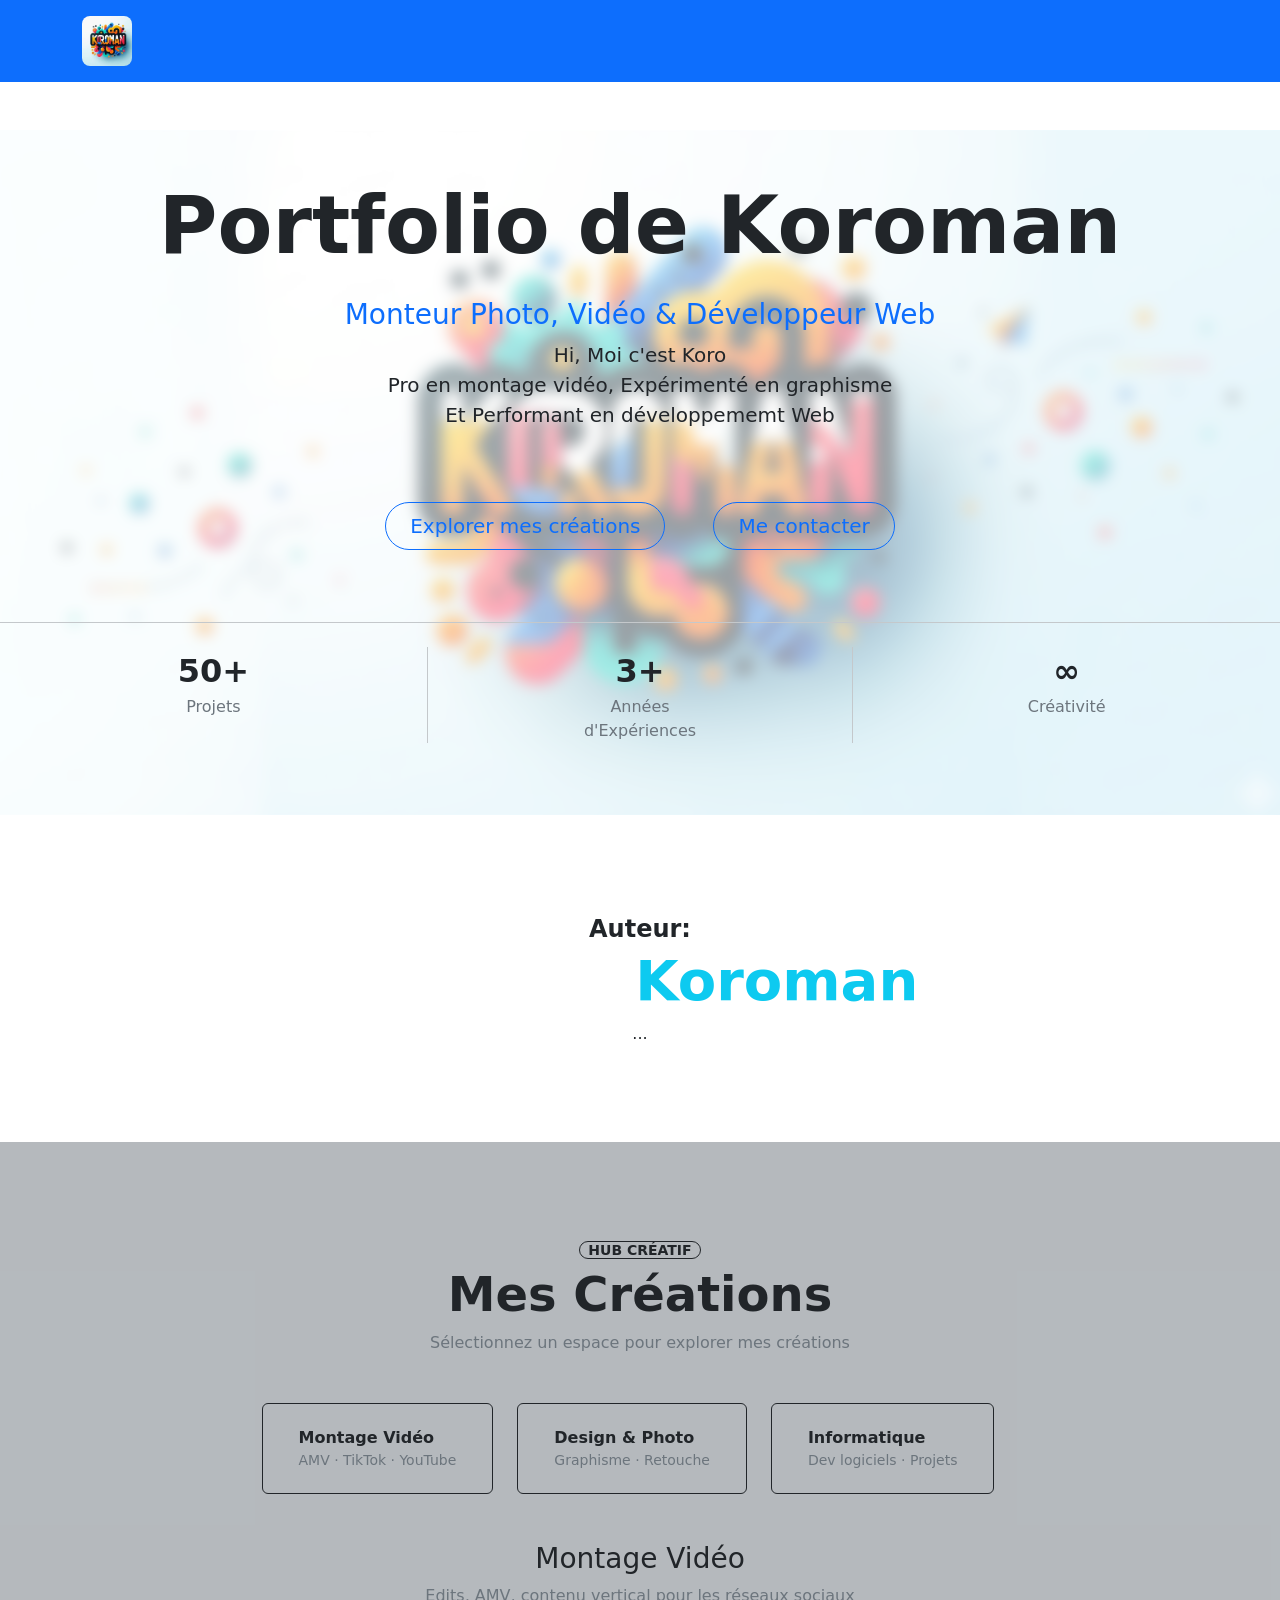
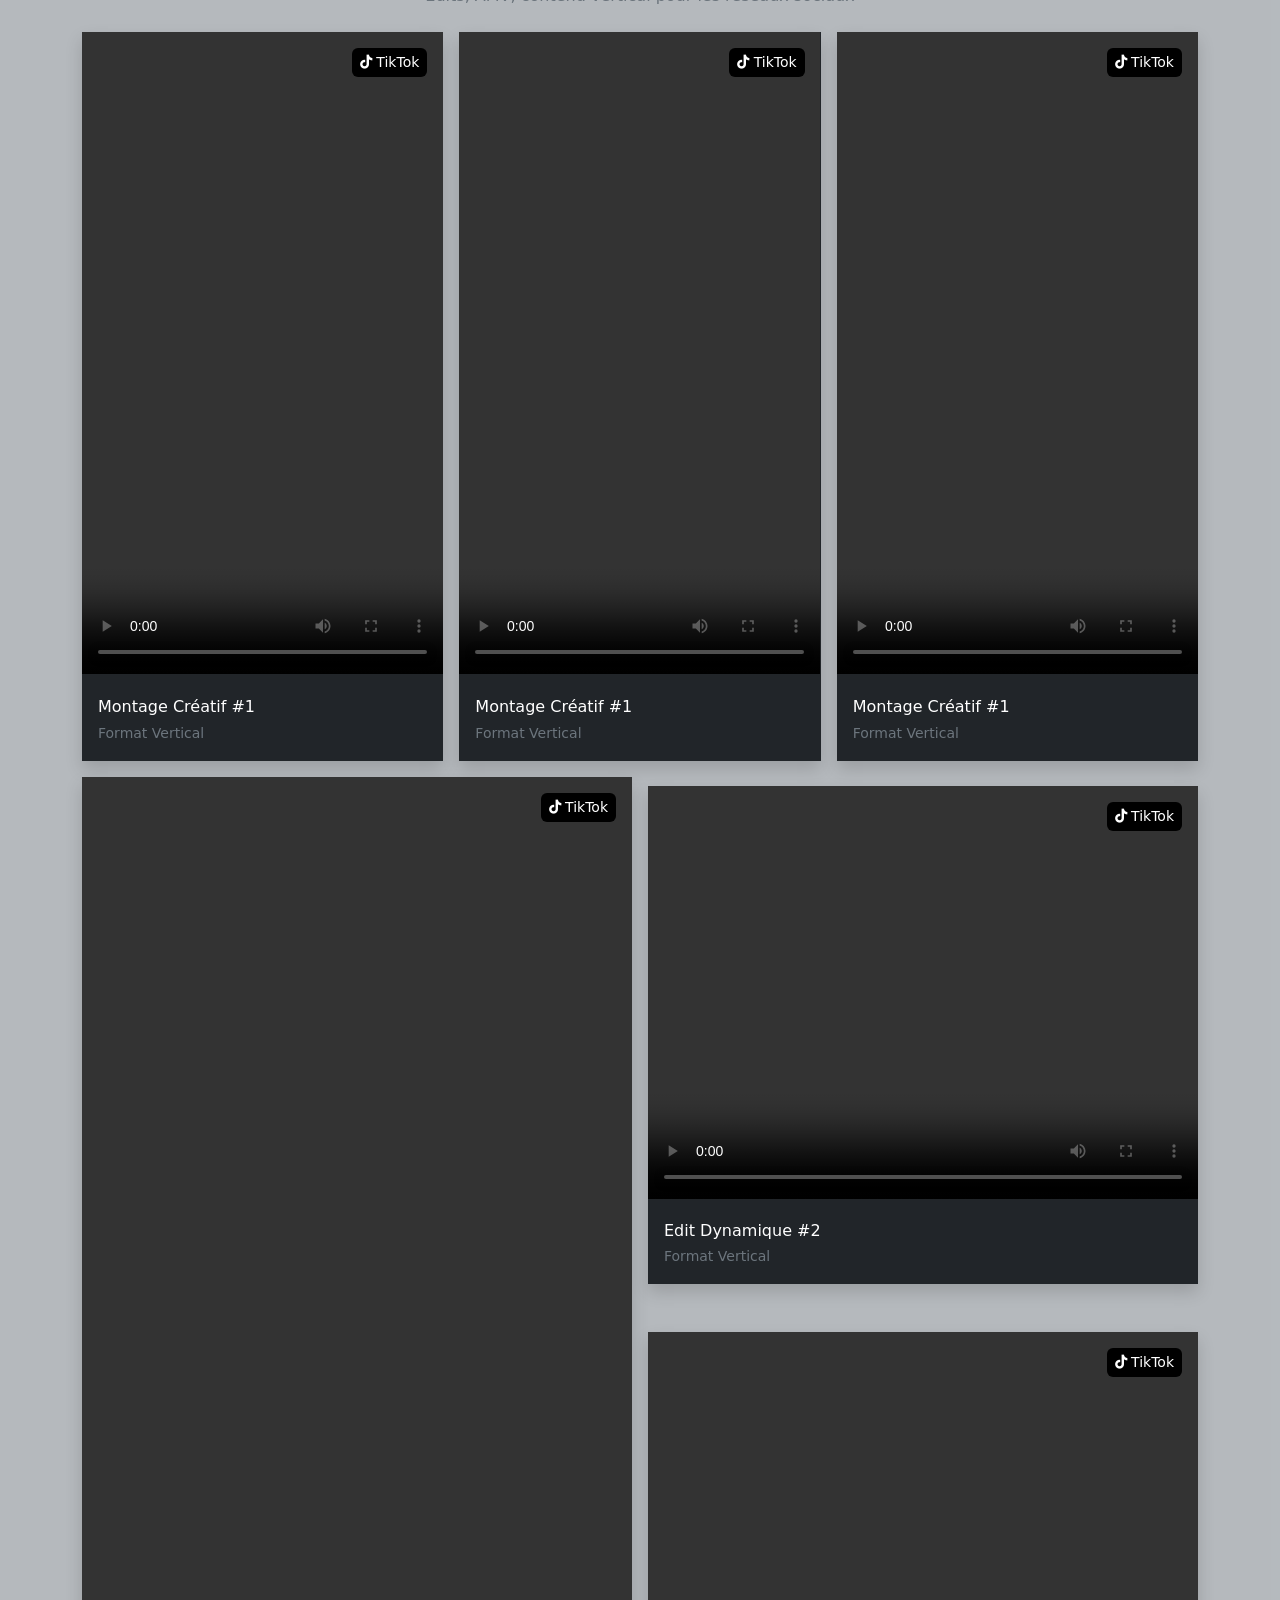
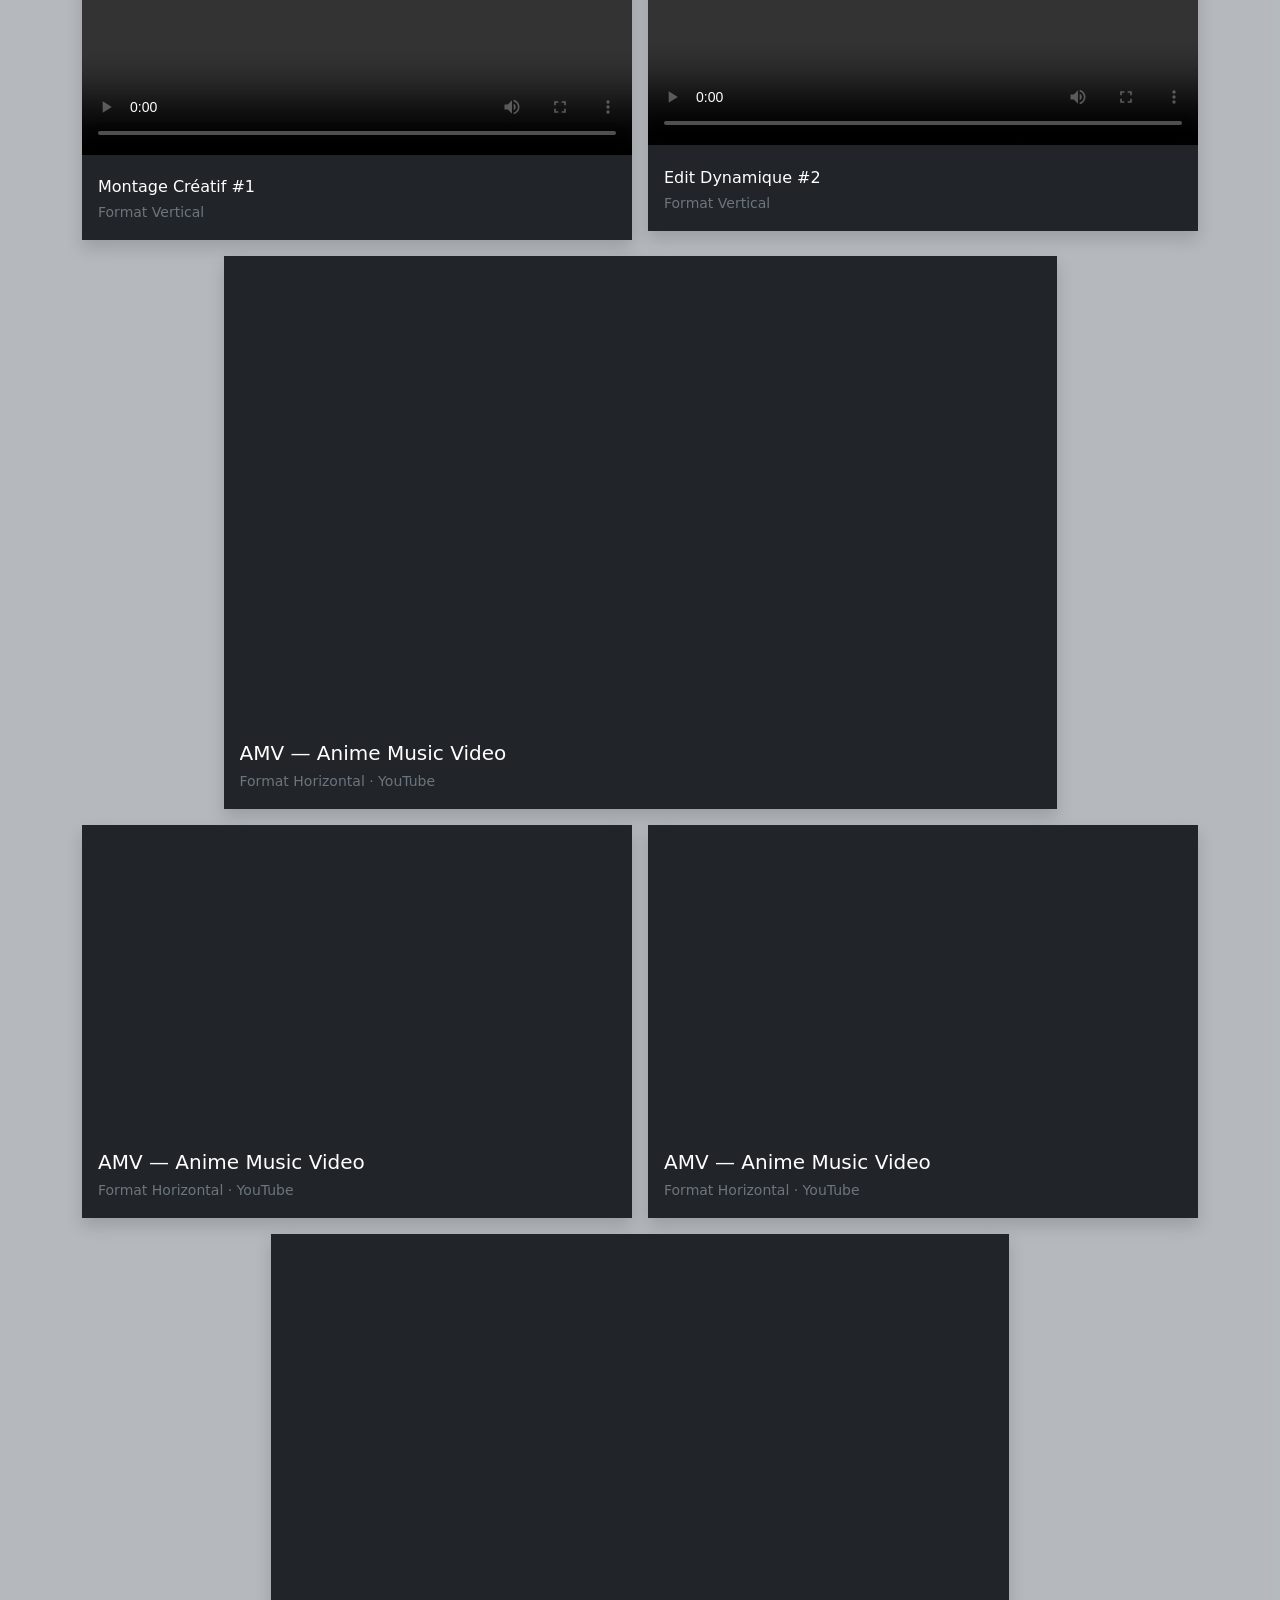
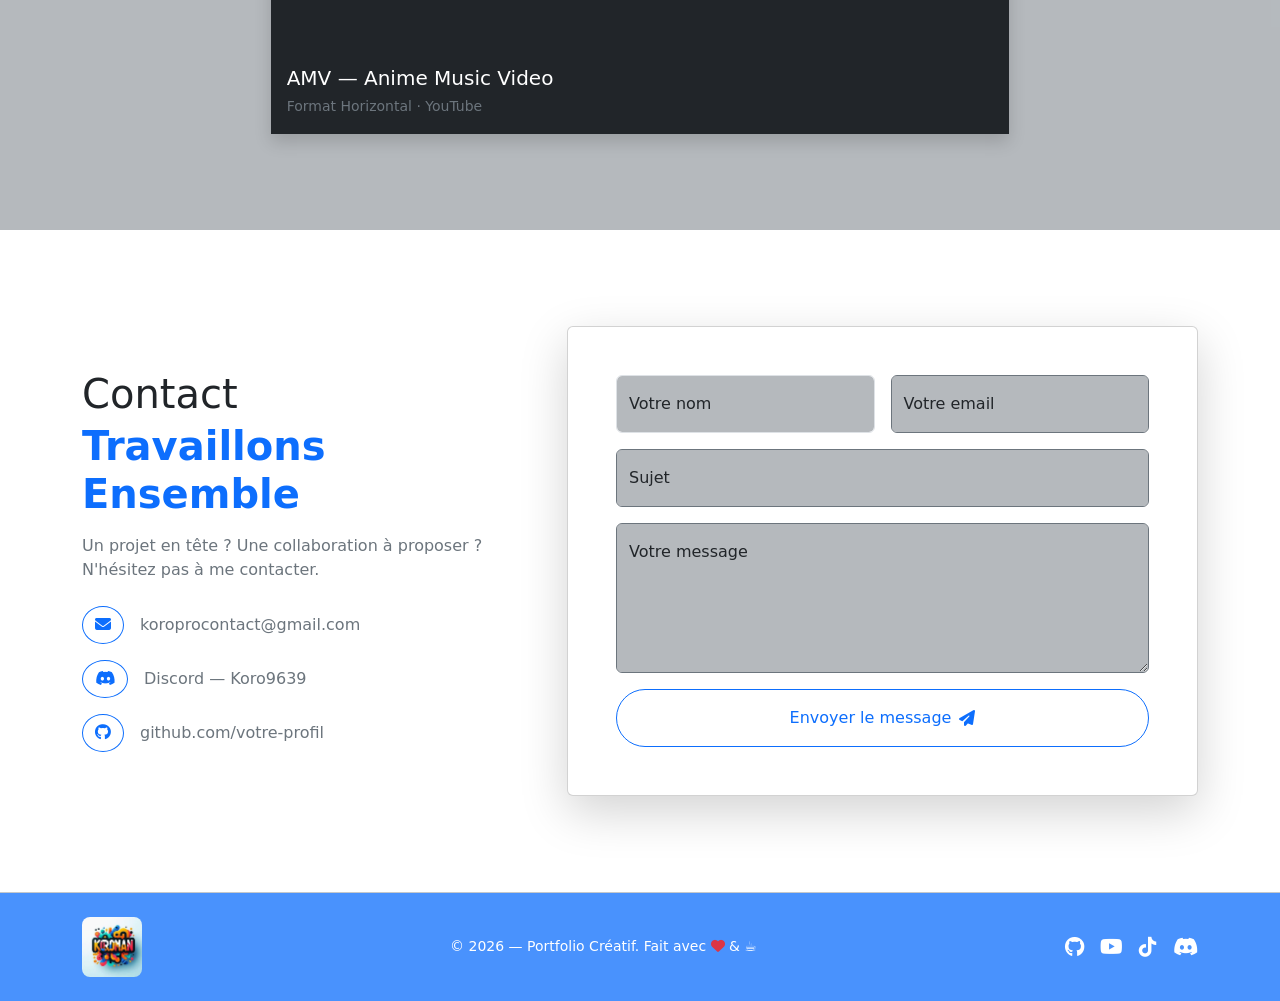
==== commit 9207fc4b: "Refactor navbar and update preloader structure" ====
--- a/index.html
+++ b/index.html
@@ -9,6 +9,7 @@
     <title>Portfolio</title>
 </head>
 <body>
+    
     <div id="preloader">
         <div id="kroman-preloader">
             <div class="kroman-logo-container">
@@ -18,36 +19,36 @@
     </div>
     <header class="bg-primary sticky-top">
        <nav class="navbar navbar-expand-lg py-2 px-4">
-        <div class="container">
-            <div>
-                <a class="navbar-brand" href="#bas">
-                    <img src="images/image (1).png" class="rounded-3 my-2" alt="Koroman" width="auto" height="50">
-                </a>
-            </div>
-            <div>
-                <button class="navbar-toggler border border-2 border-dark" data-bs-toggle="collapse" data-bs-target="#menu">
-                    <span class="navbar-toggler-icon"></span>
-                </button>
-                <div class="collapse navbar-collapse" id="menu">
-                    <ul class="navbar-nav align-items-center ms-auto gap-2">
-                        <li class="nav-item">
-                            <a href="#hub-anchor" class="nav-link text-light">Acceuil</a>
-                        </li>
-                        <li class="nav-item">
-                            <a href="#tab-video" class="nav-link text-light">Vidéo</a>
-                        </li>
-                        <li class="nav-item">
-                            <a href="#tab-design"  class="nav-link text-light">Design</a>
-                        </li>
-                        <li class="nav-item">
-                            <a href="#tab-code" class="nav-link text-light">Code</a>
-                        </li>
-                        <li class="nav-item">
-                            <a href="#contact" class="text-light btn rounded-pill bg-dark px-4 bg-opacity-75">Contact</a>
-                        </li>
-                    </ul>
-                </div>
-            </div>
+        <div class="container d-flex justify-content-between position-relative">
+        <!-- Section Logo -->
+        <div>
+            <a class="navbar-brand" href="#bas">
+                <img src="images/image (1).png" class="rounded-3 my-2" alt="Koroman" width="auto" height="50">
+            </a>
+        </div>
+
+        <!-- Section Bouton et Menu -->
+        <div class="d-flex align-items-center">
+            <!-- Bouton Burger -->
+            <button class="navbar-toggler border border-2 border-dark" type="button" data-bs-toggle="collapse" data-bs-target="#menu">
+                <span class="navbar-toggler-icon"></span>
+            </button>
+            
+            <!-- Menu Flottant (Position Absolue) -->
+            <div class="collapse position-absolute top-100 end-0 mt-2 bg-secondary rounded shadow-lg p-1" id="menu" style="z-index: 1050; min-width: 180px;">
+                <ul class="navbar-nav align-items-center mb-0 gap-2">
+                    <li class="nav-item border-bottom">
+                        <a href="#" class="nav-link text-light" >Accueil</a>
+                    </li>
+                    <li class="nav-item border-bottom">
+                        <a href="#hub-anchor" class="nav-link text-light" >Créations</a>
+                    </li>
+                    <li class="nav-item mb-2">
+                        <a href="#contact" class="text-light btn rounded-pill bg-dark px-4 bg-opacity-75">Contact</a>
+                    </li>
+                </ul>
+            </div>
+        </div>
         </div>
         </nav>
     </header>
@@ -121,7 +122,7 @@
                         <button class="nav-link px-4 py-3 d-flex align-items-center" id="code-tab" data-bs-toggle="tab" data-bs-target="#tab-code" role="tab">
                             <div class="text-start">
                                 <div class="fw-bold">Informatique</div>
-                                <div class="small text-secondary" >Dev Webs · Projets</div>
+                                <div class="small text-secondary" >Dev logiciels · Projets</div>
                             </div>
                         </button>
                     </div>
@@ -527,7 +528,7 @@
     }
 </script>
 
-               <!--<div class="tab-pane fade" id="tab-code" role="tabpanel">--> 
+               <!--<div class="tab-pane fade" id="tab-code" role="tabpanel"> 
                     <div class="text-center mb-5">
                     <h3>Informatique & <span class="text-accent">Développement</span></h3>
                     <p class="text-secondary">Langages, outils et projets de développement web & logiciel</p>
@@ -630,7 +631,7 @@
                     </div>
 
                 </div>
-                </div>
+                </div>-->
 
             </div>
         </section>
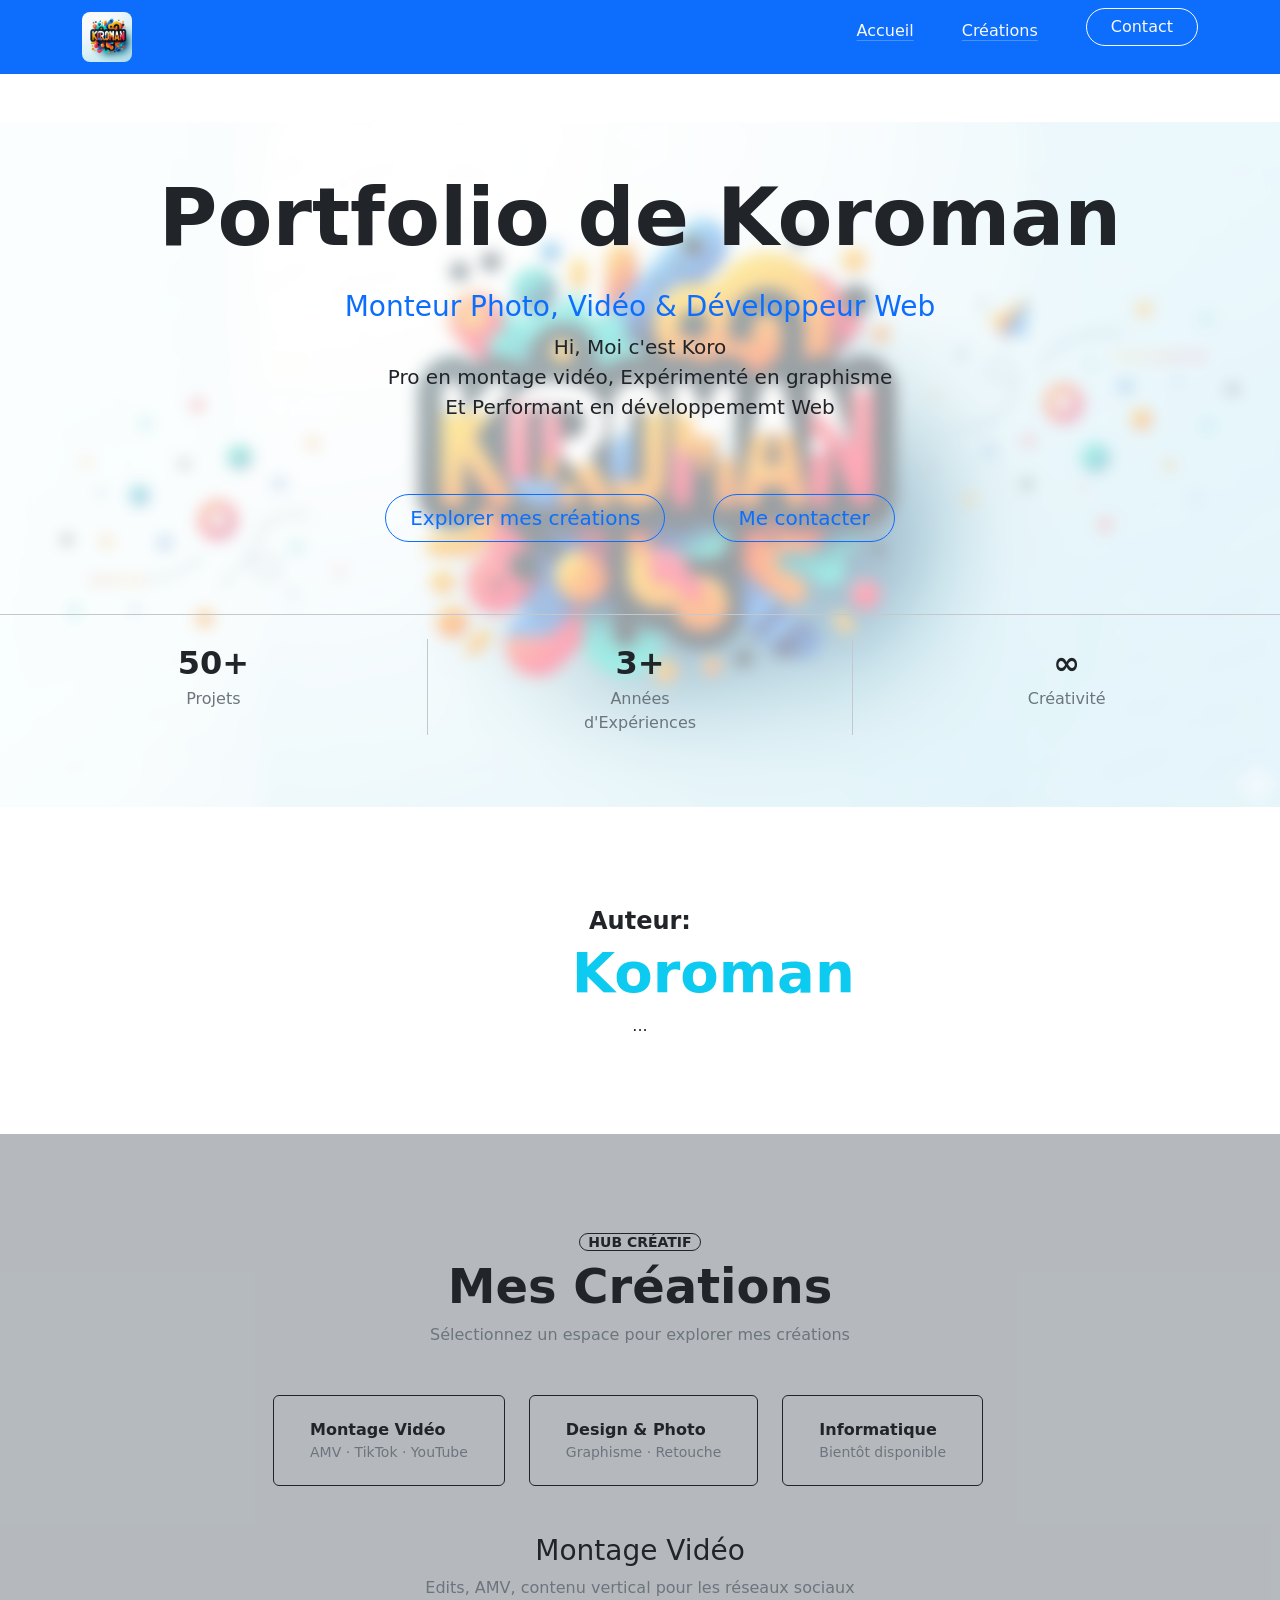
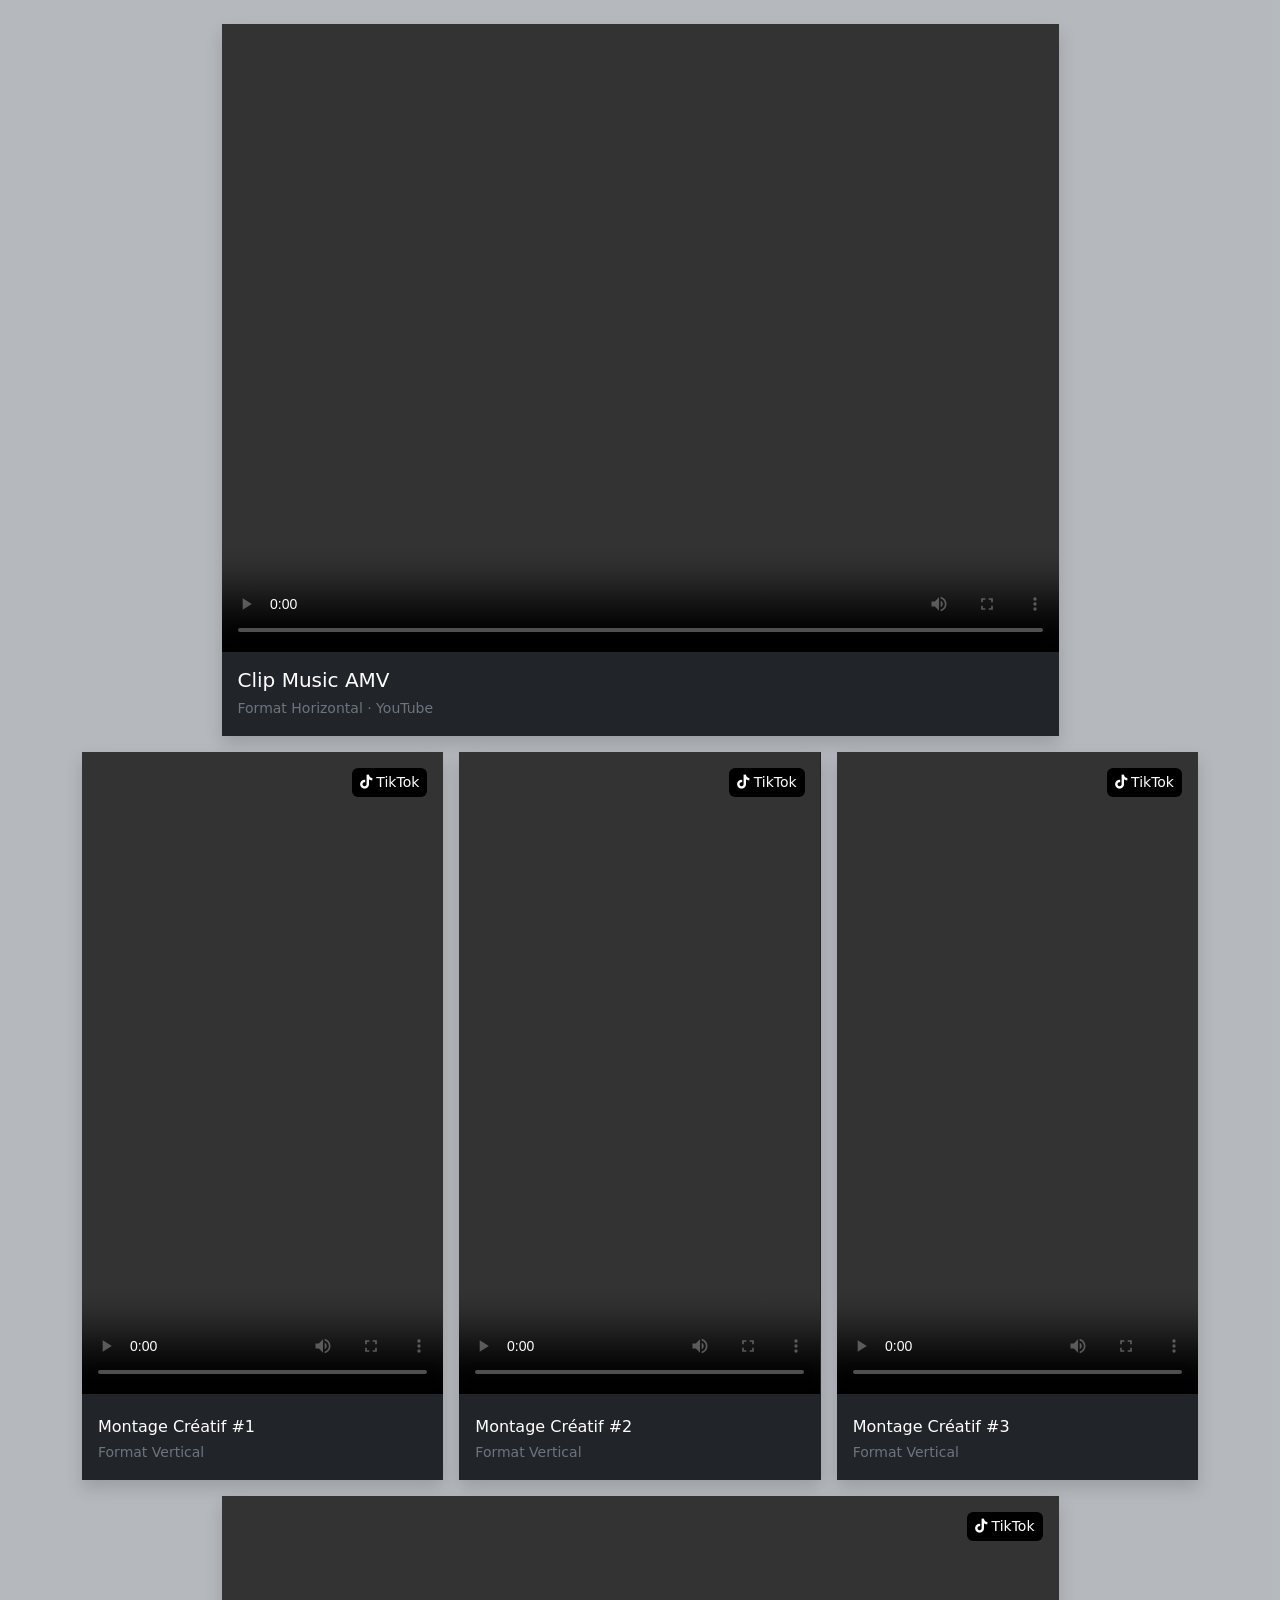
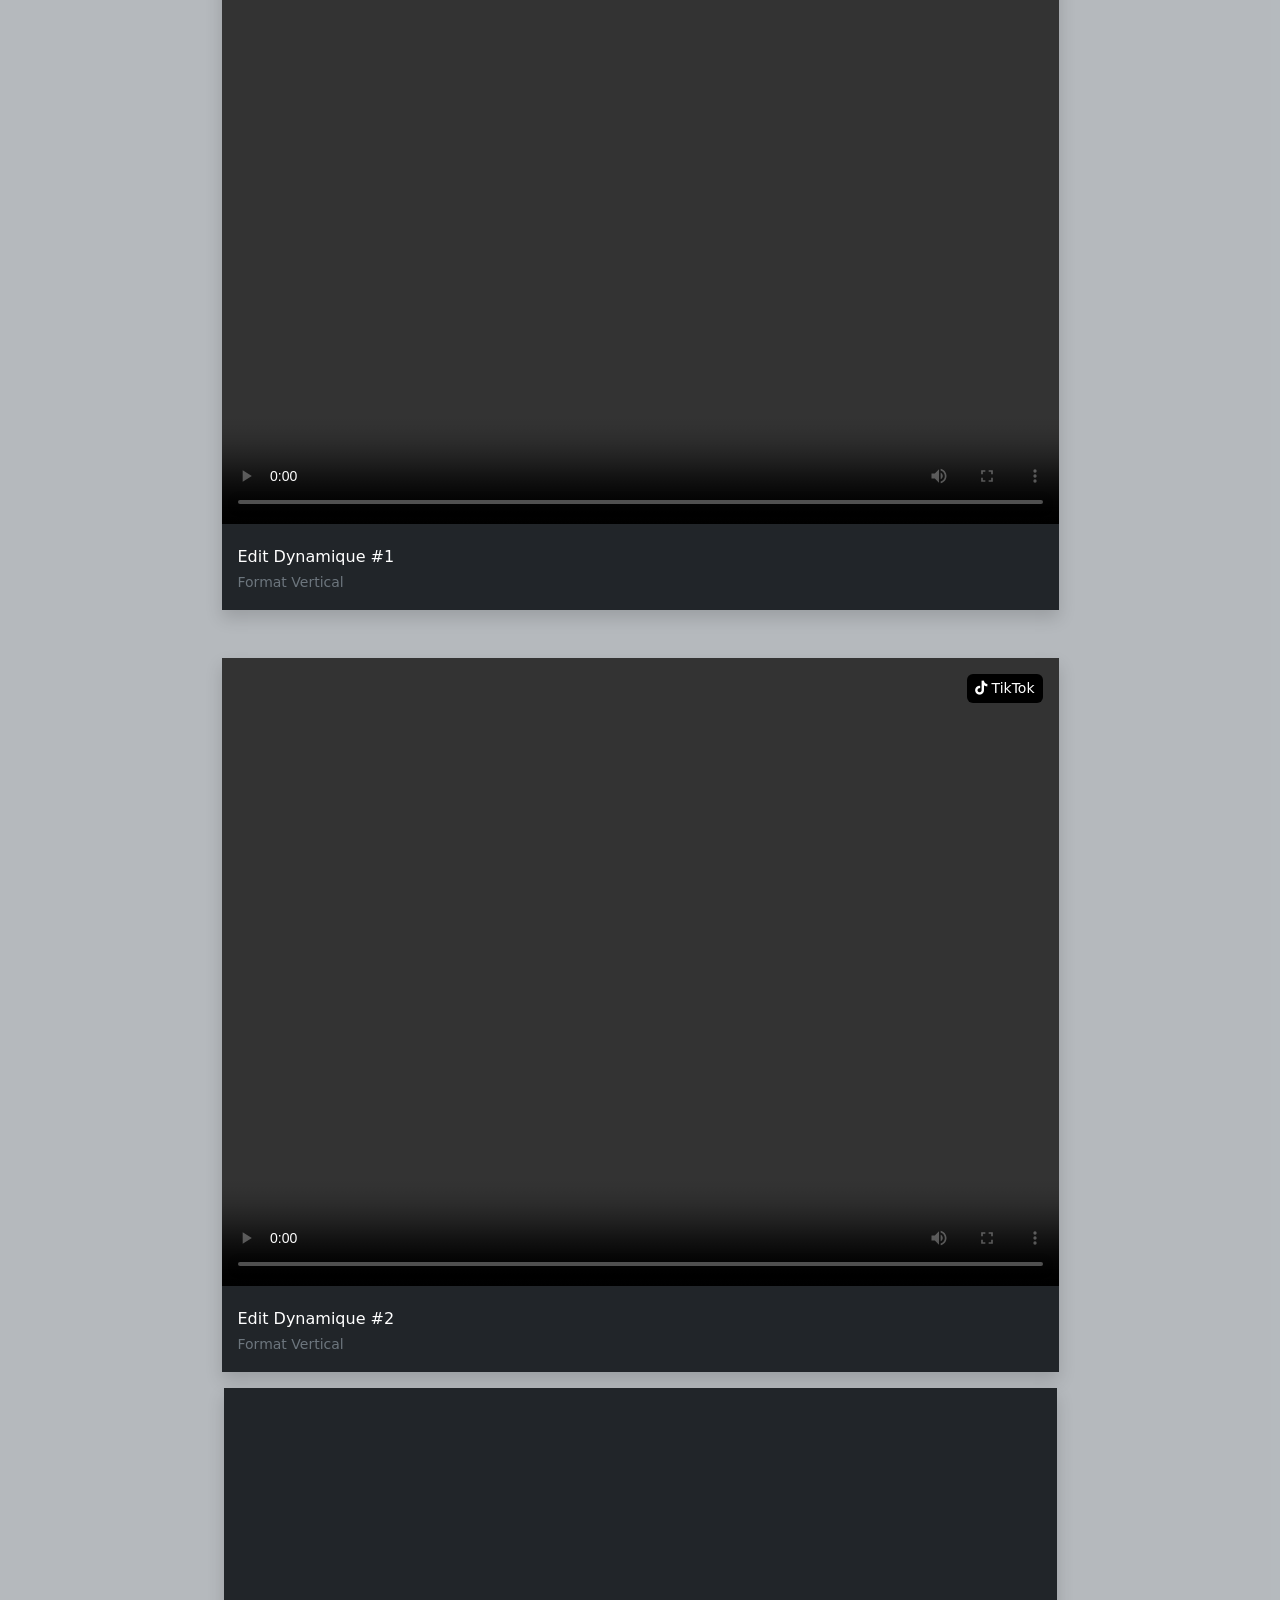
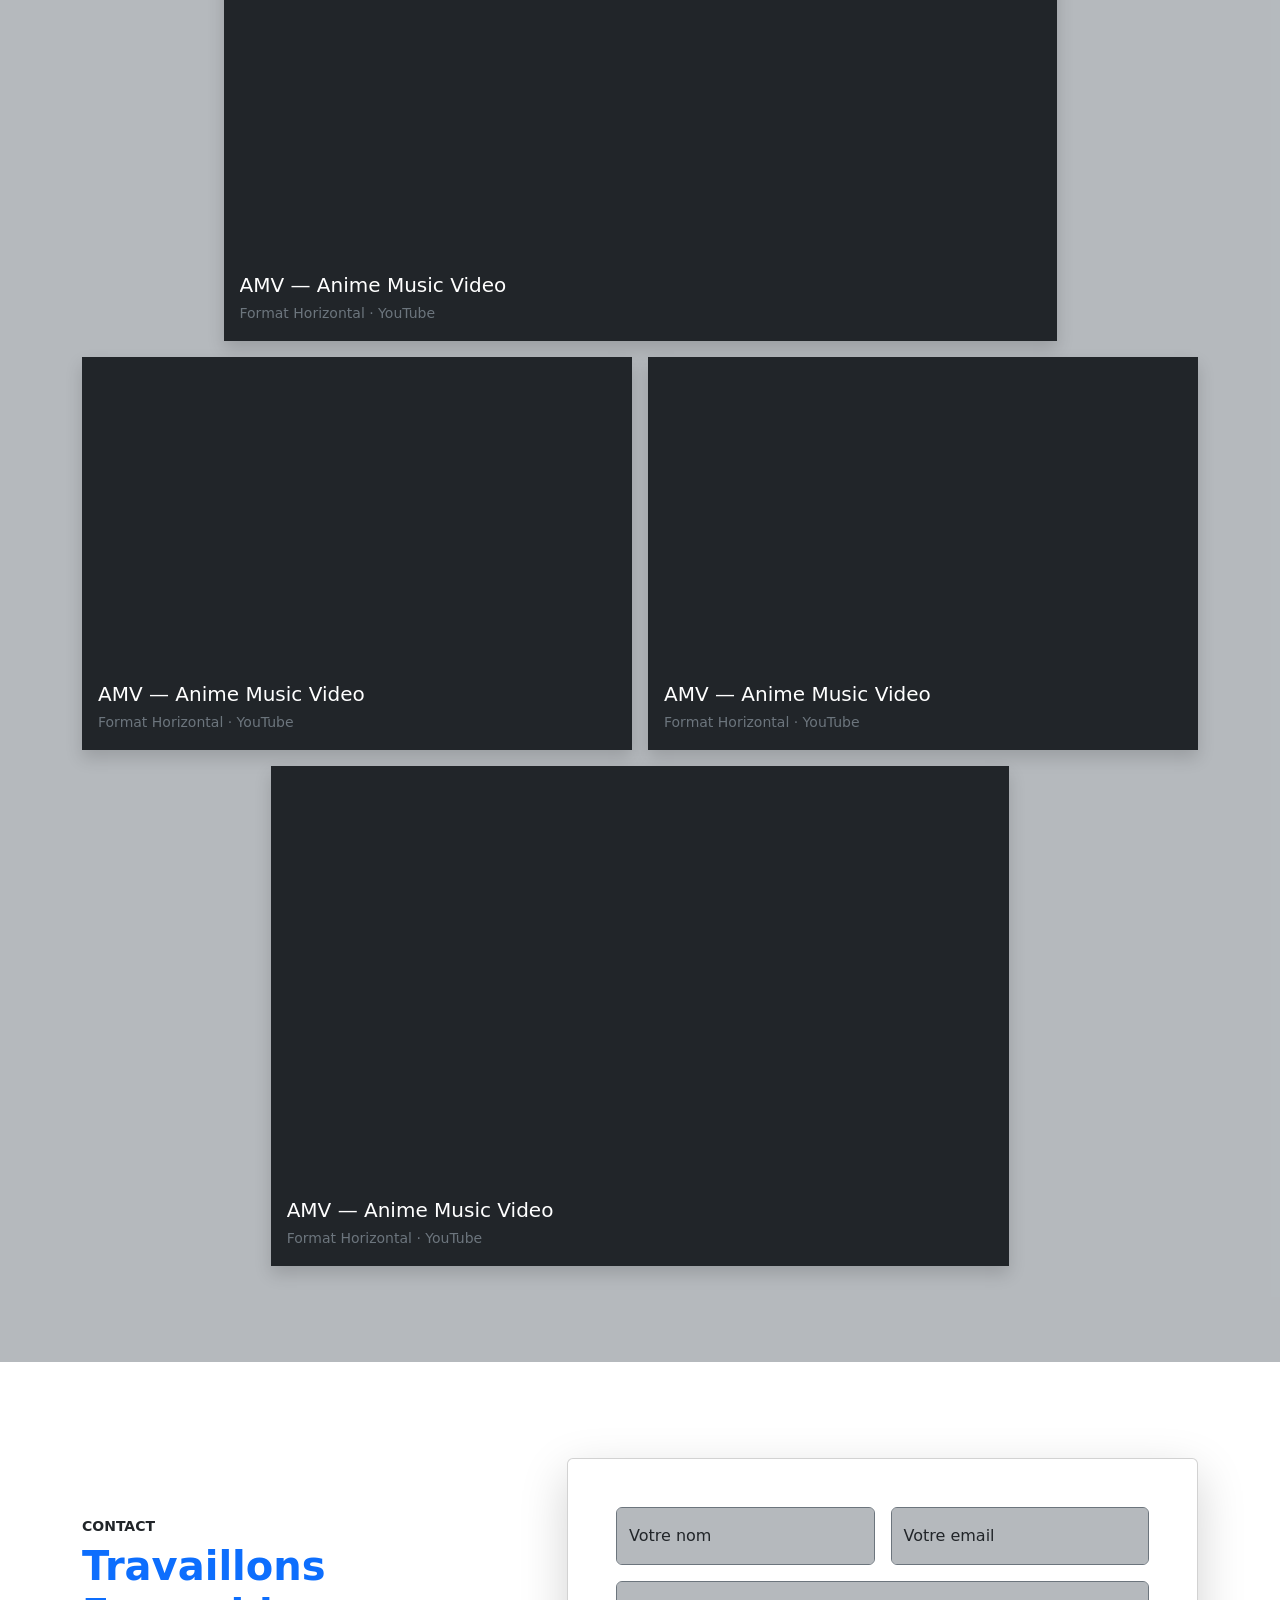
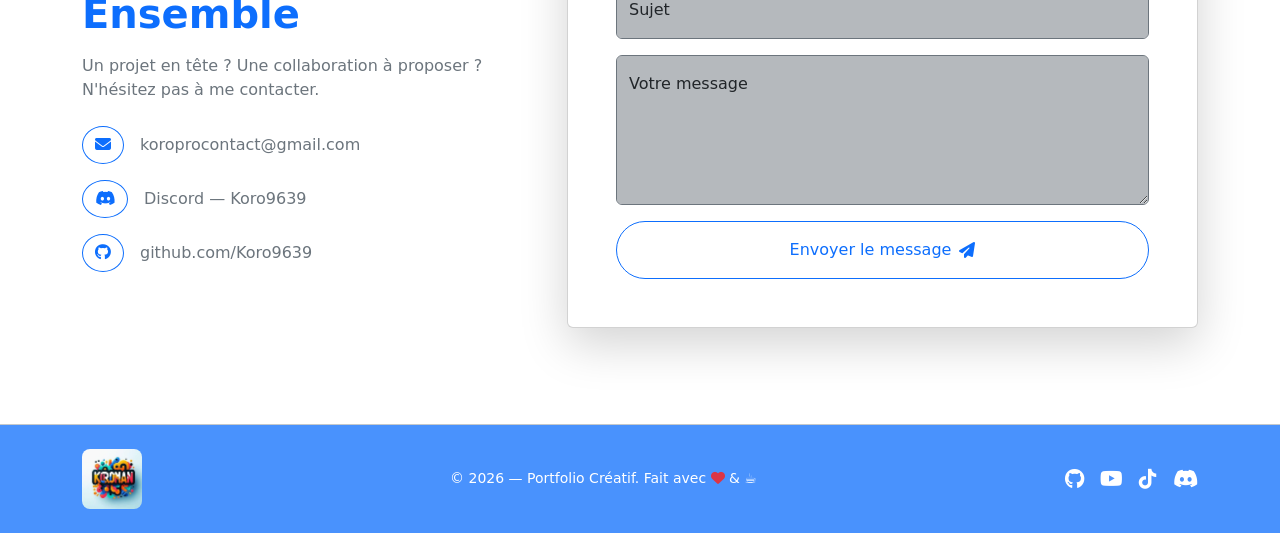
==== commit a73e65e8: "refonte" ====
--- a/index.html
+++ b/index.html
@@ -1,15 +1,25 @@
 <!DOCTYPE html>
-<html lang="en">
+<html lang="fr">
 <head>
     <meta charset="UTF-8">
     <meta name="viewport" content="width=device-width, initial-scale=1.0">
-        <link href="https://cdn.jsdelivr.net/npm/bootstrap@5.3.8/dist/css/bootstrap.min.css" rel="stylesheet" integrity="sha384-sRIl4kxILFvY47J16cr9ZwB07vP4J8+LH7qKQnuqkuIAvNWLzeN8tE5YBujZqJLB" crossorigin="anonymous">
+        <link rel="icon" href="images/image__1_-removebg-preview.png" type="image/png">
+        <link href="https://cdn.jsdelivr.net/npm/bootstrap@5.3.3/dist/css/bootstrap.min.css" rel="stylesheet" integrity="sha384-QWTKZyjpPEjISv5WaRU9OFeRpok6YctnYmDr5pNlyT2bRjXh0JMhjY6hW+ALEwIH" crossorigin="anonymous">
         <link rel="stylesheet" href="https://cdnjs.cloudflare.com/ajax/libs/font-awesome/6.5.1/css/all.min.css">
         <link rel="stylesheet" href="style.css">
-    <title>Portfolio</title>
+        <!-- Google tag (gtag.js) -->
+        <script async src="https://www.googletagmanager.com/gtag/js?id=G-YN6TP0DNN2"></script>
+        <script>
+        window.dataLayer = window.dataLayer || [];
+        function gtag(){dataLayer.push(arguments);}
+        gtag('js', new Date());
+
+        gtag('config', 'G-YN6TP0DNN2');
+        </script>
+    <title>Koroman | Portfolio - Montage vidéo, graphisme et développement web</title>
 </head>
 <body>
-    
+
     <div id="preloader">
         <div id="kroman-preloader">
             <div class="kroman-logo-container">
@@ -18,33 +28,29 @@
         </div>
     </div>
     <header class="bg-primary sticky-top">
-       <nav class="navbar navbar-expand-lg py-2 px-4">
+       <nav class="sticky-top py-2 px-4">
         <div class="container d-flex justify-content-between position-relative">
         <!-- Section Logo -->
         <div>
             <a class="navbar-brand" href="#bas">
-                <img src="images/image (1).png" class="rounded-3 my-2" alt="Koroman" width="auto" height="50">
+                <img src="images/image (1).png" class="rounded-3 my-1" alt="Koroman" width="auto" height="50">
             </a>
         </div>
 
         <!-- Section Bouton et Menu -->
-        <div class="d-flex align-items-center">
-            <!-- Bouton Burger -->
-            <button class="navbar-toggler border border-2 border-dark" type="button" data-bs-toggle="collapse" data-bs-target="#menu">
-                <span class="navbar-toggler-icon"></span>
-            </button>
+        <div>
             
             <!-- Menu Flottant (Position Absolue) -->
-            <div class="collapse position-absolute top-100 end-0 mt-2 bg-secondary rounded shadow-lg p-1" id="menu" style="z-index: 1050; min-width: 180px;">
-                <ul class="navbar-nav align-items-center mb-0 gap-2">
-                    <li class="nav-item border-bottom">
-                        <a href="#" class="nav-link text-light" >Accueil</a>
+            <div>
+                <ul class="navbar-nav flex-row align-items-center mb-0 gap-lg-5 gap-3">
+                    <li class="nav-item">
+                        <a href="#Accueil" class="link-light link-offset-2 link-underline-opacity-25 link-underline-opacity-100-hover">Accueil</a>
                     </li>
-                    <li class="nav-item border-bottom">
-                        <a href="#hub-anchor" class="nav-link text-light" >Créations</a>
+                    <li class="nav-item">
+                        <a href="#hub-anchor" class="link-light link-offset-2 link-underline-opacity-25 link-underline-opacity-100-hover">Créations</a>
                     </li>
                     <li class="nav-item mb-2">
-                        <a href="#contact" class="text-light btn rounded-pill bg-dark px-4 bg-opacity-75">Contact</a>
+                        <a href="#contact" class="btn rounded-pill px-lg-4 bg-opacity-75 btn-outline-light">Contact</a>
                     </li>
                 </ul>
             </div>
@@ -52,7 +58,7 @@
         </div>
         </nav>
     </header>
-    <main>
+    <main id="Accueil">
         <section id="korobg" class="korobg container-fluid text-center py-5 my-5">
 
             <div class="container justify-content-center">
@@ -68,17 +74,17 @@
                 </a>
                 <a href="#contact" class="btn btn-outline-primary btn-lg px-4 rounded-pill">Me contacter</a>
             </div>
-            
+
             <div class="row justify-content-center py-4 border-top border-secondary-subtle">
-                <div class="col-4 ">
+                <div class="col-4">
                     <div class="fs-2 fw-bold text-dark">50+</div>
                     <div class="text-secondary">Projets</div>
                 </div>
-                <div class="col-4  border-start border-end border-secondary-subtle">
+                <div class="col-4 border-start border-end border-secondary-subtle">
                     <div class="fs-2 fw-bold text-dark">3+</div>
                     <div class="text-secondary">Années <br> d'Expériences</div>
                 </div>
-                <div class="col-4 ">
+                <div class="col-4">
                     <div class="fs-2 fw-bold text-dark">∞</div>
                     <div class="text-secondary">Créativité</div>
                 </div>
@@ -86,15 +92,15 @@
         </section>
 
         <div id="hub-anchor" style="position: relative; top: -40px;"></div>
-        
-        <div class="hub-creative-section text-center py-5 my-5 ">
+
+        <div class="hub-creative-section text-center py-5 my-5">
             <span class="text-accent fs-4 fw-semibold tracking-wider small">Auteur:</span>
-            <h2 class="display-4 fw-bold text-white">Mes Mes<span class="text-info">Koroman</span></h2>
+            <h2 class="display-4 fw-bold text-white">Mes <span class="text-info">Koroman</span></h2>
             ...
         </div>
         <section id="hub" class="py-5 bg-secondary bg-opacity-50">
             <div class="container py-5">
-                
+
                 <div class="text-center mb-5">
                     <span class="text-accent text-uppercase fw-semibold small border border-dark px-2 rounded-pill">Hub Créatif</span>
                     <h2 class="display-5 fw-bold mt-1">Mes Créations</h2>
@@ -103,26 +109,26 @@
 
                 <div class="container-fluid justify-content-center mb-5 row gap-4" id="hubTabs" role="tablist">
                     <div class="h-25 w-auto btn btn-outline-dark" role="presentation">
-                        <button class="nav-link active px-4 py-3 d-flex align-items-center" id="video-tab" data-bs-toggle="tab" data-bs-target="#tab-video" role="tab">
+                        <button class="nav-link active px-4 py-3 d-flex align-items-center" id="video-tab" data-bs-toggle="tab" data-bs-target="#tab-video" type="button" role="tab" aria-controls="tab-video" aria-selected="true">
                             <div class="text-start">
                                 <div class="fw-bold">Montage Vidéo</div>
-                                <div class="small text-secondary" >AMV · TikTok · YouTube</div>
+                                <div class="small text-secondary">AMV · TikTok · YouTube</div>
                             </div>
                         </button>
                     </div>
                     <div class="nav-item h-25 w-auto btn btn-outline-dark" role="presentation">
-                        <button class="nav-link px-4 py-3 d-flex align-items-center" id="design-tab" data-bs-toggle="tab" data-bs-target="#tab-design" type="button" role="tab">
+                        <button class="nav-link px-4 py-3 d-flex align-items-center" id="design-tab" data-bs-toggle="tab" data-bs-target="#tab-design" type="button" role="tab" aria-controls="tab-design" aria-selected="false">
                             <div class="text-start">
                                 <div class="fw-bold">Design & Photo</div>
-                                <div class="small text-secondary" >Graphisme · Retouche </div>
+                                <div class="small text-secondary">Graphisme · Retouche</div>
                             </div>
                         </button>
                     </div>
-                    <div class=" h-25 w-auto btn btn-outline-dark" role="presentation">
-                        <button class="nav-link px-4 py-3 d-flex align-items-center" id="code-tab" data-bs-toggle="tab" data-bs-target="#tab-code" role="tab">
+                    <div class="h-25 w-auto btn btn-outline-dark" role="presentation">
+                        <button class="nav-link px-4 py-3 d-flex align-items-center disabled" id="code-tab" type="button" role="tab" aria-disabled="true" title="Bientôt disponible">
                             <div class="text-start">
                                 <div class="fw-bold">Informatique</div>
-                                <div class="small text-secondary" >Dev logiciels · Projets</div>
+                                <div class="small text-secondary">Bientôt disponible</div>
                             </div>
                         </button>
                     </div>
@@ -130,7 +136,7 @@
 
                 <div class="tab-content mt-5" id="hubTabsContent">
 
-                <div class="tab-pane fade show active" id="tab-video">
+                <div class="tab-pane fade show active" id="tab-video" role="tabpanel" aria-labelledby="video-tab" tabindex="0">
                     <div class="text-center mb-4">
                     <h3>Montage Vidéo</h3>
                     <p class="text-secondary">Edits, AMV, contenu vertical pour les réseaux sociaux</p>
@@ -138,88 +144,34 @@
 
                    <div class="video-grid">
 
+                    <div class="col-md-12 col-lg-6 w-100 mx-auto my-md-auto">
+                    <div class="col-lg-9 mx-lg-auto my-3">
+                            <article class="video-card horizontal reveal-card border-0 shadow overflow-hidden h-100 bg-dark" style="--delay:.15s">
+
+                            <div class="ratio ratio-4x3">
+                                <video src="videos/4_5963176316533479849.mp4"
+                                    class="w-100 h-100 object-fit-cover"
+                                    controls
+                                    preload="metadata">
+                                </video>
+                            </div>
+
+                            <div class="video-card-info p-3 text-white">
+                                <h4 class="fs-5 mb-1 text-truncate">Clip Music AMV</h4>
+                                <span class="video-fmt text-secondary small">Format Horizontal · YouTube</span>
+                            </div>
+                            </article>
+                        </div>
+                        </div>
+
                     <div class="video-col-v row g-3 mb-4 mb-lg-0">
-                        
+
                         <div class="col-10 col-sm-6 col-md-4 col-lg-4 mx-auto">
                         <article class="video-card vertical reveal-card border-0 shadow overflow-hidden h-100 bg-dark" style="--delay:.1s">
                             <div class="position-relative w-100" style="aspect-ratio: 9 / 16;">
-                            <video src="videos/tiktok_arex.arex05_7627228398011600150.mp4" 
-                                    class="w-100 h-100 object-fit-cover" 
-                                    controls 
-                                    preload="auto">
-                            </video>
-                            <div class="video-badge badge-tiktok position-absolute top-0 end-0 m-3 bg-black text-white px-2 py-1 rounded small" style="z-index: 2;">
-                                <i class="fab fa-tiktok"></i> TikTok
-                            </div>
-                            </div>
-                            <div class="video-card-info p-3 text-white">
-                            <h4 class="fs-6 mb-1 text-truncate">Montage Créatif #1</h4>
-                            <span class="video-fmt text-secondary small">Format Vertical</span>
-                            </div>
-                        </article>
-                        </div>
-                        <div class="col-10 col-sm-6 col-md-4 col-lg-4 mx-auto">
-                        <article class="video-card vertical reveal-card border-0 shadow overflow-hidden h-100 bg-dark" style="--delay:.1s">
-                            <div class="position-relative w-100" style="aspect-ratio: 9 / 16;">
-                            <video src="videos/tiktok_arex.arex05_7631540018108058902.mp4" 
-                                    class="w-100 h-100 object-fit-cover" 
-                                    controls 
-                                    preload="auto">
-                            </video>
-                            <div class="video-badge badge-tiktok position-absolute top-0 end-0 m-3 bg-black text-white px-2 py-1 rounded small" style="z-index: 2;">
-                                <i class="fab fa-tiktok"></i> TikTok
-                            </div>
-                            </div>
-                            <div class="video-card-info p-3 text-white">
-                            <h4 class="fs-6 mb-1 text-truncate">Montage Créatif #1</h4>
-                            <span class="video-fmt text-secondary small">Format Vertical</span>
-                            </div>
-                        </article>
-                        </div>
-                        <div class="col-10 col-sm-6 col-md-4 col-lg-4 mx-auto">
-                        <article class="video-card vertical reveal-card border-0 shadow overflow-hidden h-100 bg-dark" style="--delay:.1s">
-                            <div class="position-relative w-100" style="aspect-ratio: 9 / 16;">
-                            <video src="videos/tiktok_arex.arex05_7633892670863166742.mp4" 
-                                    class="w-100 h-100 object-fit-cover" 
-                                    controls 
-                                    preload="auto">
-                            </video>
-                            <div class="video-badge badge-tiktok position-absolute top-0 end-0 m-3 bg-black text-white px-2 py-1 rounded small" style="z-index: 2;">
-                                <i class="fab fa-tiktok"></i> TikTok
-                            </div>
-                            </div>
-                            <div class="video-card-info p-3 text-white">
-                            <h4 class="fs-6 mb-1 text-truncate">Montage Créatif #1</h4>
-                            <span class="video-fmt text-secondary small">Format Vertical</span>
-                            </div>
-                        </article>
-                        </div>
-                        <div class="col-10 col-sm-6 col-md-4 col-lg-6 mx-auto my-lg-3 my-md-3">
-                        <article class="video-card vertical reveal-card border-0 shadow overflow-hidden h-100 bg-dark" style="--delay:.1s">
-                            <div class="position-relative w-100" style="aspect-ratio: 9 / 16;">
-                            <video src="videos/tiktok_arex.arex05_7635736958307732758.mp4" 
-                                    class="w-100 h-100 object-fit-cover" 
-                                    controls 
-                                    preload="auto">
-                            </video>
-                            <div class="video-badge badge-tiktok position-absolute top-0 end-0 m-3 bg-black text-white px-2 py-1 rounded small" style="z-index: 2;">
-                                <i class="fab fa-tiktok"></i> TikTok
-                            </div>
-                            </div>
-                            <div class="video-card-info p-3 text-white">
-                            <h4 class="fs-6 mb-1 text-truncate">Montage Créatif #1</h4>
-                            <span class="video-fmt text-secondary small">Format Vertical</span>
-                            </div>
-                        </article>
-                        </div>
-
-                        <div class="col-md-12 col-lg-6 w-lg-100 mx-auto my-md-auto">
-                        <div class="row-sm-6 row-md-4 my-sm-3">
-                        <article class="mb-lg-5 video-card vertical reveal-card border-0 shadow overflow-hidden h-100 bg-dark" style="--delay:.3s">
-                            <div class="position-relative w-100" style="aspect-ratio: 4 / 3;">
-                            <video src="videos/E8494498-9152-4af0-BBCC-DD961A6EFF73_video.mp4" 
-                                    class="w-100 h-100 object-fit-cover" 
-                                    controls 
+                            <video src="videos/tiktok_arex.arex05_7627228398011600150.mp4"
+                                    class="w-100 h-100 object-fit-cover"
+                                    controls
                                     preload="metadata">
                             </video>
                             <div class="video-badge badge-tiktok position-absolute top-0 end-0 m-3 bg-black text-white px-2 py-1 rounded small" style="z-index: 2;">
@@ -227,18 +179,17 @@
                             </div>
                             </div>
                             <div class="video-card-info p-3 text-white">
-                            <h4 class="fs-6 mb-1 text-truncate">Edit Dynamique #2</h4>
+                            <h4 class="fs-6 mb-1 text-truncate">Montage Créatif #1</h4>
                             <span class="video-fmt text-secondary small">Format Vertical</span>
                             </div>
                         </article>
                         </div>
-                        
-                        <div class="row-sm-6 row-md-4 my-sm-3">
-                        <article class="mt-lg-5 video-card vertical reveal-card border-0 shadow overflow-hidden h-100 bg-dark" style="--delay:.3s">
-                            <div class="position-relative w-100" style="aspect-ratio: 4 / 3;">
-                            <video src="videos/WhatsApp Video 2026-07-05 at 17.18.26.mp4" 
-                                    class="w-100 h-100 object-fit-cover" 
-                                    controls 
+                        <div class="col-10 col-sm-6 col-md-4 col-lg-4 mx-auto">
+                        <article class="video-card vertical reveal-card border-0 shadow overflow-hidden h-100 bg-dark" style="--delay:.1s">
+                            <div class="position-relative w-100" style="aspect-ratio: 9 / 16;">
+                            <video src="videos/tiktok_arex.arex05_7635736958307732758.mp4"
+                                    class="w-100 h-100 object-fit-cover"
+                                    controls
                                     preload="metadata">
                             </video>
                             <div class="video-badge badge-tiktok position-absolute top-0 end-0 m-3 bg-black text-white px-2 py-1 rounded small" style="z-index: 2;">
@@ -246,6 +197,64 @@
                             </div>
                             </div>
                             <div class="video-card-info p-3 text-white">
+                            <h4 class="fs-6 mb-1 text-truncate">Montage Créatif #2</h4>
+                            <span class="video-fmt text-secondary small">Format Vertical</span>
+                            </div>
+                        </article>
+                        </div>
+                        <div class="col-10 col-sm-6 col-md-4 col-lg-4 mx-auto">
+                        <article class="video-card vertical reveal-card border-0 shadow overflow-hidden h-100 bg-dark" style="--delay:.1s">
+                            <div class="position-relative w-100" style="aspect-ratio: 9 / 16;">
+                            <video src="videos/tiktok_arex.arex05_7633892670863166742.mp4"
+                                    class="w-100 h-100 object-fit-cover"
+                                    controls
+                                    preload="metadata">
+                            </video>
+                            <div class="video-badge badge-tiktok position-absolute top-0 end-0 m-3 bg-black text-white px-2 py-1 rounded small" style="z-index: 2;">
+                                <i class="fab fa-tiktok"></i> TikTok
+                            </div>
+                            </div>
+                            <div class="video-card-info p-3 text-white">
+                            <h4 class="fs-6 mb-1 text-truncate">Montage Créatif #3</h4>
+                            <span class="video-fmt text-secondary small">Format Vertical</span>
+                            </div>
+                        </article>
+                        </div>
+                        
+
+                        <div class="col-md-12 col-lg-6 w-100 mx-auto my-md-auto">
+                        <div class="row-sm-6 row-md-4 my-sm-3 col-lg-9 mx-auto">
+                        <article class="mb-lg-5 video-card vertical reveal-card border-0 shadow overflow-hidden h-100 bg-dark" style="--delay:.3s">
+                            <div class="position-relative w-100" style="aspect-ratio: 4 / 3;">
+                            <video src="videos/E8494498-9152-4af0-BBCC-DD961A6EFF73_video.mp4"
+                                    class="w-100 h-100 object-fit-cover"
+                                    controls
+                                    preload="metadata">
+                            </video>
+                            <div class="video-badge badge-tiktok position-absolute top-0 end-0 m-3 bg-black text-white px-2 py-1 rounded small" style="z-index: 2;">
+                                <i class="fab fa-tiktok"></i> TikTok
+                            </div>
+                            </div>
+                            <div class="video-card-info p-3 text-white">
+                            <h4 class="fs-6 mb-1 text-truncate">Edit Dynamique #1</h4>
+                            <span class="video-fmt text-secondary small">Format Vertical</span>
+                            </div>
+                        </article>
+                        </div>
+
+                        <div class="row-sm-6 row-md-4 my-sm-3 col-lg-9 mx-auto">
+                        <article class="mt-lg-5 video-card vertical reveal-card border-0 shadow overflow-hidden h-100 bg-dark" style="--delay:.3s">
+                            <div class="position-relative w-100" style="aspect-ratio: 4 / 3;">
+                            <video src="videos/WhatsApp Video 2026-07-05 at 17.18.26.mp4"
+                                    class="w-100 h-100 object-fit-cover"
+                                    controls
+                                    preload="metadata">
+                            </video>
+                            <div class="video-badge badge-tiktok position-absolute top-0 end-0 m-3 bg-black text-white px-2 py-1 rounded small" style="z-index: 2;">
+                                <i class="fab fa-tiktok"></i> TikTok
+                            </div>
+                            </div>
+                            <div class="video-card-info p-3 text-white">
                             <h4 class="fs-6 mb-1 text-truncate">Edit Dynamique #2</h4>
                             <span class="video-fmt text-secondary small">Format Vertical</span>
                             </div>
@@ -253,19 +262,20 @@
                         </div>
                         </div>
 
-                    </div><div class="video-col-h row g-3">
+                    </div>
+                    <div class="video-col-h row g-3">
 
                         <div class="col-lg-9 col-md-6 mx-lg-auto">
                             <article class="video-card horizontal reveal-card border-0 shadow overflow-hidden h-100 bg-dark" style="--delay:.15s">
-                            
+
                             <div class="ratio ratio-16x9">
-                                <iframe src="https://www.youtube.com/embed/K41bC0dXKOw" 
-                                        title="AMV — Anime Music Video" 
-                                        allow="accelerometer; autoplay; clipboard-write; encrypted-media; gyroscope; picture-in-picture; web-share" 
+                                <iframe src="https://www.youtube.com/embed/K41bC0dXKOw"
+                                        title="AMV — Anime Music Video 1"
+                                        allow="accelerometer; autoplay; clipboard-write; encrypted-media; gyroscope; picture-in-picture; web-share"
                                         allowfullscreen>
                                 </iframe>
                             </div>
-                            
+
                             <div class="video-card-info p-3 text-white">
                                 <h4 class="fs-5 mb-1 text-truncate">AMV — Anime Music Video</h4>
                                 <span class="video-fmt text-secondary small">Format Horizontal · YouTube</span>
@@ -275,33 +285,33 @@
 
                         <div class="col-12 col-md-6">
                             <article class="video-card horizontal reveal-card border-0 shadow overflow-hidden h-100 bg-dark" style="--delay:.15s">
-                            
+
                             <div class="ratio ratio-16x9">
-                                <iframe src="https://www.youtube.com/embed/apkiW-UDGBQ" 
-                                        title="AMV — Anime Music Video" 
-                                        allow="accelerometer; autoplay; clipboard-write; encrypted-media; gyroscope; picture-in-picture; web-share" 
+                                <iframe src="https://www.youtube.com/embed/apkiW-UDGBQ"
+                                        title="AMV — Anime Music Video 2"
+                                        allow="accelerometer; autoplay; clipboard-write; encrypted-media; gyroscope; picture-in-picture; web-share"
                                         allowfullscreen>
                                 </iframe>
                             </div>
-                            
+
                             <div class="video-card-info p-3 text-white">
                                 <h4 class="fs-5 mb-1 text-truncate">AMV — Anime Music Video</h4>
                                 <span class="video-fmt text-secondary small">Format Horizontal · YouTube</span>
                             </div>
                             </article>
                         </div>
-                        
+
                         <div class="col-12 col-md-6">
                             <article class="video-card horizontal reveal-card border-0 shadow overflow-hidden h-100 bg-dark" style="--delay:.15s">
-                            
+
                             <div class="ratio ratio-16x9">
-                                <iframe src="https://www.youtube.com/embed/iHWOlnWnTY8" 
-                                        title="AMV — Anime Music Video" 
-                                        allow="accelerometer; autoplay; clipboard-write; encrypted-media; gyroscope; picture-in-picture; web-share" 
+                                <iframe src="https://www.youtube.com/embed/iHWOlnWnTY8"
+                                        title="AMV — Anime Music Video 3"
+                                        allow="accelerometer; autoplay; clipboard-write; encrypted-media; gyroscope; picture-in-picture; web-share"
                                         allowfullscreen>
                                 </iframe>
                             </div>
-                            
+
                             <div class="video-card-info p-3 text-white">
                                 <h4 class="fs-5 mb-1 text-truncate">AMV — Anime Music Video</h4>
                                 <span class="video-fmt text-secondary small">Format Horizontal · YouTube</span>
@@ -310,31 +320,28 @@
                         </div>
                         <div class="col-lg-8 mx-lg-auto col-md-6">
                             <article class="video-card horizontal reveal-card border-0 shadow overflow-hidden h-100 bg-dark" style="--delay:.15s">
-                            
+
                             <div class="ratio ratio-16x9">
-                                <iframe src="https://www.youtube.com/embed/_eIL7XqR29A" 
-                                        title="AMV — Anime Music Video" 
-                                        allow="accelerometer; autoplay; clipboard-write; encrypted-media; gyroscope; picture-in-picture; web-share" 
+                                <iframe src="https://www.youtube.com/embed/_eIL7XqR29A"
+                                        title="AMV — Anime Music Video 4"
+                                        allow="accelerometer; autoplay; clipboard-write; encrypted-media; gyroscope; picture-in-picture; web-share"
                                         allowfullscreen>
                                 </iframe>
                             </div>
-                            
+
                             <div class="video-card-info p-3 text-white">
                                 <h4 class="fs-5 mb-1 text-truncate">AMV — Anime Music Video</h4>
                                 <span class="video-fmt text-secondary small">Format Horizontal · YouTube</span>
                             </div>
                             </article>
                         </div>
-                        
-
-                        
 
                     </div></div>
                     </div>
 
 
-                <div class="tab-pane fade" id="tab-design" role="tabpanel">
-                    <div class="text-center mb-5">
+                <div class="tab-pane fade" id="tab-design" role="tabpanel" aria-labelledby="design-tab" tabindex="0">
+    <div class="text-center mb-5">
     <h3>Design & Graphisme</h3>
     <p class="text-secondary">Créations visuelles, retouche photo, identités graphiques</p>
 </div>
@@ -350,56 +357,56 @@
                     <button type="button" data-bs-target="#carouselThumbnails" data-bs-slide-to="2" aria-label="Slide 3"></button>
                     <button type="button" data-bs-target="#carouselThumbnails" data-bs-slide-to="3" aria-label="Slide 4"></button>
                 </div>
-                
+
                 <div class="carousel-inner">
                     <div class="carousel-item active">
                         <div class="w-auto overflow-hidden" style="height: auto;">
-                            <img src="images/Amv.png" class="w-100 h-100 object-fit-cover" alt="Miniature AMV" style="cursor: zoom-in;" onclick="openFullscreen(this.src)">
+                            <img src="images/Amv.png" class="w-100 h-100 object-fit-cover" alt="Choc des Sommets — miniature YouTube Jujutsu Kaisen" style="cursor: zoom-in;" onclick="openFullscreen(this.src)">
                         </div>
                         <div class="carousel-caption d-none d-md-block bg-dark bg-opacity-50 rounded p-2">
                             <h5>Choc des Sommets</h5>
-                            <p>Face-à-face graphique entre les deux figures légendaires de Jujutsu Kaisen qui redéfinissent les règles du pouvoir.<br><em class="lead border border-1 bordre-light rounded  px-2">Miniature Youtube</em></p>
-                        </div>
-                    </div>
-                    
+                            <p>Face-à-face graphique entre les deux figures légendaires de Jujutsu Kaisen qui redéfinissent les règles du pouvoir.<br><em class="lead border border-1 border-light rounded px-2">Miniature Youtube</em></p>
+                        </div>
+                    </div>
+
                     <div class="carousel-item">
                         <div class="w-auto overflow-hidden" style="height: auto;">
-                            <img src="images/gabimaru.png" class="w-100 h-100 object-fit-cover" alt="Gabimaru" style="cursor: zoom-in;" onclick="openFullscreen(this.src)">
+                            <img src="images/gabimaru.png" class="w-100 h-100 object-fit-cover" alt="Focus Gabimaru — miniature YouTube" style="cursor: zoom-in;" onclick="openFullscreen(this.src)">
                         </div>
                         <div class="carousel-caption d-none d-md-block bg-dark bg-opacity-50 rounded p-2">
                             <h5>Focus : Gabimaru</h5>
-                            <p>Une composition percutante, capturant toute la froideur et la détermination du plus redoutable des ninjas.<br><em class="lead border border-1 bordre-light rounded  px-2">Miniature Youtube</em></p>
+                            <p>Une composition percutante, capturant toute la froideur et la détermination du plus redoutable des ninjas.<br><em class="lead border border-1 border-light rounded px-2">Miniature Youtube</em></p>
                         </div>
                     </div>
 
                     <div class="carousel-item">
                         <div class="w-auto overflow-hidden" style="height: auto;">
-                            <img src="images/LA HEUSS.png" class="w-100 h-100 object-fit-cover" alt="La Heuss" style="cursor: zoom-in;" onclick="openFullscreen(this.src)">
-                        </div>
-                        <div class="carousel-caption d-none d-md-block bg-dark bg-opacity-50 rounded p-2">
-                            <h5>La Heuss| AMV</h5>
-                            <p>Une ambiance explosive portée par un montage dynamique. <br><em class="lead border border-1 bordre-light rounded  px-2">Miniature Youtube</em></p>
+                            <img src="images/LA HEUSS.png" class="w-100 h-100 object-fit-cover" alt="La Heuss AMV — miniature YouTube" style="cursor: zoom-in;" onclick="openFullscreen(this.src)">
+                        </div>
+                        <div class="carousel-caption d-none d-md-block bg-dark bg-opacity-50 rounded p-2">
+                            <h5>La Heuss | AMV</h5>
+                            <p>Une ambiance explosive portée par un montage dynamique.<br><em class="lead border border-1 border-light rounded px-2">Miniature Youtube</em></p>
                         </div>
                     </div>
 
                     <div class="carousel-item">
                         <div class="w-auto overflow-hidden" style="height: auto;">
-                            <img src="images/Koroman.png" class="w-100 h-100 object-fit-cover" alt="Autre création" style="cursor: zoom-in;" onclick="openFullscreen(this.src)">
+                            <img src="images/Koroman.png" class="w-100 h-100 object-fit-cover" alt="Bannière Koroman — Gaming, créativité, passion" style="cursor: zoom-in;" onclick="openFullscreen(this.src)">
                         </div>
                         <div class="carousel-caption d-none d-md-block bg-dark bg-opacity-50 rounded p-2">
                             <h5>KOROMAN</h5>
-                            <p>Gaming • Créativité • Passion <br><em class="lead border border-1 bordre-light rounded  px-2">Bannière</em></p>
-                        </div>
-                    </div>
-                </div>
-                
+                            <p>Gaming • Créativité • Passion<br><em class="lead border border-1 border-light rounded px-2">Bannière</em></p>
+                        </div>
+                    </div>
+                </div>
+
                 <button class="carousel-control-prev" type="button" data-bs-target="#carouselThumbnails" data-bs-slide="prev">
                     <span class="carousel-control-prev-icon" aria-hidden="true"></span>
-                    <span class="visually-hidden">Previous</span>
+                    <span class="visually-hidden">Précédent</span>
                 </button>
                 <button class="carousel-control-next" type="button" data-bs-target="#carouselThumbnails" data-bs-slide="next">
                     <span class="carousel-control-next-icon" aria-hidden="true"></span>
-                    <span class="visually-hidden">Next</span>
+                    <span class="visually-hidden">Suivant</span>
                 </button>
             </div>
             <h4 class="lead fw-bold text-center text-info">Miniatures & Bannières</h4>
@@ -413,46 +420,46 @@
                     <button type="button" data-bs-target="#carouselMatches" data-bs-slide-to="1" aria-label="Slide 2"></button>
                     <button type="button" data-bs-target="#carouselMatches" data-bs-slide-to="2" aria-label="Slide 3"></button>
                 </div>
-                
+
                 <div class="carousel-inner">
                     <div class="carousel-item active">
                         <div class="w-auto overflow-hidden">
-                            <img src="images/Affiche Match de foot LSK vs CME.png" class="w-100 h-100 object-fit-cover" alt="Affiche LSK vs CME" style="cursor: zoom-in;" onclick="openFullscreen(this.src)">
+                            <img src="images/Affiche Match de foot LSK vs CME.png" class="w-100 h-100 object-fit-cover" alt="Affiche du match LSK contre CME" style="cursor: zoom-in;" onclick="openFullscreen(this.src)">
                         </div>
                         <div class="carousel-caption d-none d-md-block bg-dark bg-opacity-50 rounded p-2">
                             <h5>Face-à-Face Amical</h5>
-                            <p>Les représentants de l'École Militaire et du Lycée Scientifique de Kara s'apprêtent à s'affronter pour une rencontre de football déterminante.<br><em class="lead border border-1 bordre-light rounded  px-2">Affiche</em></p>
-                        </div>
-                    </div>
-                    
+                            <p>Les représentants de l'École Militaire et du Lycée Scientifique de Kara s'apprêtent à s'affronter pour une rencontre de football déterminante.<br><em class="lead border border-1 border-light rounded px-2">Affiche</em></p>
+                        </div>
+                    </div>
+
                     <div class="carousel-item">
                         <div class="w-auto overflow-hidden" style="height: auto;">
-                            <img src="images/FOOTBALL MATCH (1).png" class="w-100 h-100 object-fit-cover" alt="Football Match" style="cursor: zoom-in;" onclick="openFullscreen(this.src)">
-                        </div>
-                        <div class="carousel-caption d-none d-md-block bg-dark bg-opacity-50 rounded p-2">
-                            <h5>FJour de Match</h5>
-                            <p>Un ballon de football posé au centre du terrain, prêt pour le coup d'envoi d'une rivalité sportive passionnante.<br><em class="lead border border-1 bordre-light rounded  px-2">Affiche</em></p>
+                            <img src="images/FOOTBALL MATCH (1).png" class="w-100 h-100 object-fit-cover" alt="Affiche Jour de Match" style="cursor: zoom-in;" onclick="openFullscreen(this.src)">
+                        </div>
+                        <div class="carousel-caption d-none d-md-block bg-dark bg-opacity-50 rounded p-2">
+                            <h5>Jour de Match</h5>
+                            <p>Un ballon de football posé au centre du terrain, prêt pour le coup d'envoi d'une rivalité sportive passionnante.<br><em class="lead border border-1 border-light rounded px-2">Affiche</em></p>
                         </div>
                     </div>
 
                     <div class="carousel-item">
                         <div class="w-auto overflow-hidden" style="height: auto;">
-                            <img src="images/Score Final.png" class="w-100 h-100 object-fit-cover" alt="Score Final" style="cursor: zoom-in;" onclick="openFullscreen(this.src)">
+                            <img src="images/Score Final.png" class="w-100 h-100 object-fit-cover" alt="Affiche Score Final" style="cursor: zoom-in;" onclick="openFullscreen(this.src)">
                         </div>
                         <div class="carousel-caption d-none d-md-block bg-dark bg-opacity-50 rounded p-2">
                             <h5>Final Score</h5>
-                            <p>Trois buts. Zéro concession.<br><em class="lead border border-1 bordre-light rounded  px-2">Affiche</em></p>
-                        </div>
-                    </div>
-                </div>
-                
+                            <p>Trois buts. Zéro concession.<br><em class="lead border border-1 border-light rounded px-2">Affiche</em></p>
+                        </div>
+                    </div>
+                </div>
+
                 <button class="carousel-control-prev" type="button" data-bs-target="#carouselMatches" data-bs-slide="prev">
                     <span class="carousel-control-prev-icon" aria-hidden="true"></span>
-                    <span class="visually-hidden">Previous</span>
+                    <span class="visually-hidden">Précédent</span>
                 </button>
                 <button class="carousel-control-next" type="button" data-bs-target="#carouselMatches" data-bs-slide="next">
                     <span class="carousel-control-next-icon" aria-hidden="true"></span>
-                    <span class="visually-hidden">Next</span>
+                    <span class="visually-hidden">Suivant</span>
                 </button>
             </div>
             <h4 class="lead fw-bold text-center text-info">Affiches Matchs</h4>
@@ -465,46 +472,46 @@
                     <button type="button" data-bs-target="#carouselEvents" data-bs-slide-to="1" aria-label="Slide 2"></button>
                     <button type="button" data-bs-target="#carouselEvents" data-bs-slide-to="2" aria-label="Slide 3"></button>
                 </div>
-                
+
                 <div class="carousel-inner">
                     <div class="carousel-item active">
                         <div class="w-auto overflow-hidden" style="height: auto;">
-                            <img src="images/Evènement3.png" class="w-100 h-100 object-fit-cover" alt="Affiche évènement" style="cursor: zoom-in;" onclick="openFullscreen(this.src)">
+                            <img src="images/Evènement3.png" class="w-100 h-100 object-fit-cover" alt="Affiche concert de fin d'année" style="cursor: zoom-in;" onclick="openFullscreen(this.src)">
                         </div>
                         <div class="carousel-caption d-none d-md-block bg-dark bg-opacity-50 rounded p-2">
                             <h5>La Scène s'Enflamme</h5>
-                            <p>Une foule en délire sous les projecteurs d'un grand concert de fin d'année, célébrant la liberté retrouvée juste après les examens.<br><em class="lead border border-1 bordre-light rounded  px-2">Affiche</em></p>
-                        </div>
-                    </div>
-                    
+                            <p>Une foule en délire sous les projecteurs d'un grand concert de fin d'année, célébrant la liberté retrouvée juste après les examens.<br><em class="lead border border-1 border-light rounded px-2">Affiche</em></p>
+                        </div>
+                    </div>
+
                     <div class="carousel-item">
                         <div class="w-auto overflow-hidden" style="height: auto;">
-                            <img src="images/Vision (1).png" class="w-100 h-100 object-fit-cover" alt="Vision" style="cursor: zoom-in;" onclick="openFullscreen(this.src)">
+                            <img src="images/Vision (1).png" class="w-100 h-100 object-fit-cover" alt="Affiche Vision — programme d'activités" style="cursor: zoom-in;" onclick="openFullscreen(this.src)">
                         </div>
                         <div class="carousel-caption d-none d-md-block bg-dark bg-opacity-50 rounded p-2">
                             <h5>Vision</h5>
-                            <p>Un aperçu visuel ultra-complet des activités qui vous attendent juste après les examens, du sport aux tournois de jeux vidéo en passant par la cuisine.<br><em class="lead border border-1 bordre-light rounded  px-2">Affiche</em></p>
+                            <p>Un aperçu visuel ultra-complet des activités qui vous attendent juste après les examens, du sport aux tournois de jeux vidéo en passant par la cuisine.<br><em class="lead border border-1 border-light rounded px-2">Affiche</em></p>
                         </div>
                     </div>
 
                     <div class="carousel-item">
                         <div class="w-auto overflow-hidden" style="height: auto;">
-                            <img src="images/Affiche Event EPL (3).png" class="w-100 h-100 object-fit-cover" alt="Détails évènement" style="cursor: zoom-in;" onclick="openFullscreen(this.src)">
-                        </div>
-                        <div class="carousel-caption d-none d-md-block bg-dark bg-opacity-50 rounded p-2">
-                            <h5>DFestivités EPL 2026</h5>
-                            <p>Une affiche au design moderne et dynamique présentant le programme complet des festivités de fin d'année <br><em class="lead border border-1 bordre-light rounded  px-2">Affiche</em></p>
-                        </div>
-                    </div>
-                </div>
-                
+                            <img src="images/Affiche Event EPL (3).png" class="w-100 h-100 object-fit-cover" alt="Affiche Festivités EPL 2026" style="cursor: zoom-in;" onclick="openFullscreen(this.src)">
+                        </div>
+                        <div class="carousel-caption d-none d-md-block bg-dark bg-opacity-50 rounded p-2">
+                            <h5>Festivités EPL 2026</h5>
+                            <p>Une affiche au design moderne et dynamique présentant le programme complet des festivités de fin d'année.<br><em class="lead border border-1 border-light rounded px-2">Affiche</em></p>
+                        </div>
+                    </div>
+                </div>
+
                 <button class="carousel-control-prev" type="button" data-bs-target="#carouselEvents" data-bs-slide="prev">
                     <span class="carousel-control-prev-icon" aria-hidden="true"></span>
-                    <span class="visually-hidden">Previous</span>
+                    <span class="visually-hidden">Précédent</span>
                 </button>
                 <button class="carousel-control-next" type="button" data-bs-target="#carouselEvents" data-bs-slide="next">
                     <span class="carousel-control-next-icon" aria-hidden="true"></span>
-                    <span class="visually-hidden">Next</span>
+                    <span class="visually-hidden">Suivant</span>
                 </button>
             </div>
             <h4 class="lead fw-bold text-center text-info">Affiches d'Évènements</h4>
@@ -526,112 +533,21 @@
     function closeFullscreen() {
         document.getElementById('fullscreenOverlay').style.display = 'none';
     }
+
+    // Fermeture de la vue plein écran avec la touche Échap
+    document.addEventListener('keydown', function (e) {
+        if (e.key === 'Escape') {
+            closeFullscreen();
+        }
+    });
 </script>
 
-               <!--<div class="tab-pane fade" id="tab-code" role="tabpanel"> 
-                    <div class="text-center mb-5">
-                    <h3>Informatique & <span class="text-accent">Développement</span></h3>
-                    <p class="text-secondary">Langages, outils et projets de développement web & logiciel</p>
-                    </div>
-
-                    <div class="row g-4 mb-5">
-                    <div class="col-md-4">
-                        <div class="card p-4 h-100">
-                        <h5 class="mb-4 d-flex align-items-center gap-2"><i class="fas fa-code text-accent"></i> Langages</h5>
-                        <div class="mb-3">
-                            <div class="d-flex justify-content-between small mb-1"><span>HTML / CSS</span><span>90%</span></div>
-                            <div class="progress" style="height: 6px;"><div class="progress-bar bg-info" style="width: 90%"></div></div>
-                        </div>
-                        <div class="mb-3">
-                            <div class="d-flex justify-content-between small mb-1"><span>JavaScript</span><span>75%</span></div>
-                            <div class="progress" style="height: 6px;"><div class="progress-bar bg-info" style="width: 75%"></div></div>
-                        </div>
-                        <div>
-                            <div class="d-flex justify-content-between small mb-1"><span>Python</span><span>65%</span></div>
-                            <div class="progress" style="height: 6px;"><div class="progress-bar bg-info" style="width: 65%"></div></div>
-                        </div>
-                        </div>
-                    </div>
-
-                    <div class="col-md-4">
-                        <div class="card p-4 h-100">
-                        <h5 class="mb-4 d-flex align-items-center gap-2"><i class="fas fa-layer-group text-accent"></i> Frameworks</h5>
-                        <div class="mb-3">
-                            <div class="d-flex justify-content-between small mb-1"><span>React.js</span><span>70%</span></div>
-                            <div class="progress" style="height: 6px;"><div class="progress-bar bg-info" style="width: 70%"></div></div>
-                        </div>
-                        <div class="mb-3">
-                            <div class="d-flex justify-content-between small mb-1"><span>Node.js</span><span>60%</span></div>
-                            <div class="progress" style="height: 6px;"><div class="progress-bar bg-info" style="width: 60%"></div></div>
-                        </div>
-                        <div>
-                            <div class="d-flex justify-content-between small mb-1"><span>Git / GitHub</span><span>80%</span></div>
-                            <div class="progress" style="height: 6px;"><div class="progress-bar bg-info" style="width: 80%"></div></div>
-                        </div>
-                        </div>
-                    </div>
-
-                    <div class="col-md-4">
-                        <div class="card p-4 h-100">
-                        <h5 class="mb-4 d-flex align-items-center gap-2"><i class="fas fa-palette text-accent"></i> Outils</h5>
-                        <div class="mb-3">
-                            <div class="d-flex justify-content-between small mb-1"><span>Premiere Pro</span><span>85%</span></div>
-                            <div class="progress" style="height: 6px;"><div class="progress-bar bg-info" style="width: 85%"></div></div>
-                        </div>
-                        <div class="mb-3">
-                            <div class="d-flex justify-content-between small mb-1"><span>Photoshop</span><span>80%</span></div>
-                            <div class="progress" style="height: 6px;"><div class="progress-bar bg-info" style="width: 80%"></div></div>
-                        </div>
-                        <div>
-                            <div class="d-flex justify-content-between small mb-1"><span>After Effects</span><span>70%</span></div>
-                            <div class="progress" style="height: 6px;"><div class="progress-bar bg-info" style="width: 70%"></div></div>
-                        </div>
-                        </div>
-                    </div>
-                    </div>
-
-                    <h4 class="h5 mb-4 text-center">Projets <span class="text-accent">GitHub</span></h4>
-                    <div class="row g-4">
-                    <div class="col-md-6">
-                        <div class="card p-4 h-100">
-                        <div class="d-flex justify-content-between align-items-center mb-3">
-                            <i class="fas fa-globe-americas fs-3 text-accent"></i>
-                            <div>
-                            <a href="#" class="text-white me-2"><i class="fab fa-github"></i></a>
-                            <a href="#" class="text-white"><i class="fas fa-external-link-alt"></i></a>
-                            </div>
-                        </div>
-                        <h5>Portfolio v2</h5>
-                        <p class="text-secondary small">Site web personnel avec animations CSS avancées et navigation fluide mono-page.</p>
-                        <div class="d-flex gap-2 mt-auto pt-2">
-                            <span class="badge bg-secondary-subtle text-secondary border">HTML</span>
-                            <span class="badge bg-secondary-subtle text-secondary border">CSS</span>
-                            <span class="badge bg-secondary-subtle text-secondary border">JS</span>
-                        </div>
-                        </div>
-                    </div>
-
-                    <div class="col-md-6">
-                        <div class="card p-4 h-100">
-                        <div class="d-flex justify-content-between align-items-center mb-3">
-                            <i class="fab fa-discord fs-3 text-accent"></i>
-                            <div>
-                            <a href="#" class="text-white me-2"><i class="fab fa-github"></i></a>
-                            <a href="#" class="text-white"><i class="fas fa-external-link-alt"></i></a>
-                            </div>
-                        </div>
-                        <h5>Bot Discord</h5>
-                        <p class="text-secondary small">Bot multi-fonctions avec commandes slash, modération auto et gestion de rôles.</p>
-                        <div class="d-flex gap-2 mt-auto pt-2">
-                            <span class="badge bg-secondary-subtle text-secondary border">Python</span>
-                            <span class="badge bg-secondary-subtle text-secondary border">Node.js</span>
-                        </div>
-                        </div>
-                    </div>
-                    </div>
-
-                </div>
-                </div>-->
+                </div>
+
+                <!-- Onglet "Informatique" retiré temporairement du DOM (contenu non finalisé).
+                     Réintégrer ici une fois les projets prêts, en réactivant aussi le bouton
+                     "code-tab" plus haut (retirer la classe "disabled" et remettre
+                     data-bs-toggle="tab" + data-bs-target="#tab-code"). -->
 
             </div>
         </section>
@@ -639,22 +555,22 @@
         <section id="contact" class="py-5 container my-5">
             <div class="row g-5 align-items-center">
                 <div class="col-lg-5">
-                <span class="h1 text-center">Contact</span>
+                <span class="text-uppercase text-accent fw-semibold small">Contact</span>
                 <h2 class="display-6 fw-bold mt-1 mb-3 text-primary">Travaillons Ensemble</h2>
                 <p class="text-secondary mb-4">Un projet en tête ? Une collaboration à proposer ? N'hésitez pas à me contacter.</p>
-                
+
                 <div class="d-flex flex-column gap-3">
                     <a href="mailto:koroprocontact@gmail.com" class="text-decoration-none text-secondary d-flex align-items-center gap-3">
                     <span class="btn btn-outline-primary rounded-circle"><i class="fas fa-envelope"></i></span>
                     <span>koroprocontact@gmail.com</span>
                     </a>
-                    <a href="https://discord.gg/aVsSKgYQ" class="text-decoration-none text-secondary d-flex align-items-center gap-3">
+                    <a href="https://discord.gg/aVsSKgYQ" target="_blank" rel="noopener noreferrer" class="text-decoration-none text-secondary d-flex align-items-center gap-3">
                     <span class="btn btn-outline-primary rounded-circle"><i class="fab fa-discord"></i></span>
                     <span>Discord — Koro9639</span>
                     </a>
-                    <a href="https://github.com/Koro9639" class="text-decoration-none text-secondary d-flex align-items-center gap-3">
+                    <a href="https://github.com/Koro9639" target="_blank" rel="noopener noreferrer" class="text-decoration-none text-secondary d-flex align-items-center gap-3">
                     <span class="btn btn-outline-primary rounded-circle"><i class="fab fa-github"></i></span>
-                    <span>github.com/votre-profil</span>
+                    <span>github.com/Koro9639</span>
                     </a>
                 </div>
             </div>
@@ -663,28 +579,29 @@
             <div class="card p-4 p-md-5 shadow-lg">
                 <form method="post" action="https://api.web3forms.com/submit">
                       <input type="hidden" name="access_key" value="436204ac-6a3f-45ec-abca-ee2865106ff0">
+                      <input type="checkbox" name="botcheck" class="d-none" style="display:none" tabindex="-1" autocomplete="off">
                 <div class="row g-3">
                     <div class="col-md-6">
                     <div class="form-floating">
-                        <input type="text" class="form-control bg-secondary bg-opacity-50 -secondary" id="f-name" name="f-name" placeholder="Nom" required>
+                        <input type="text" class="form-control bg-secondary bg-opacity-50 border-secondary" id="f-name" name="f-name" placeholder="Nom" required>
                         <label for="f-name">Votre nom</label>
                     </div>
                     </div>
                     <div class="col-md-6">
                     <div class="form-floating">
-                        <input type="email" class="form-control bg-secondary bg-opacity-50 border-secondary " id="f-email" name="f-email" placeholder="Email" required>
+                        <input type="email" class="form-control bg-secondary bg-opacity-50 border-secondary" id="f-email" name="f-email" placeholder="Email" required>
                         <label for="f-email">Votre email</label>
                     </div>
                     </div>
                     <div class="col-12">
                     <div class="form-floating">
-                        <input type="text" class="form-control bg-secondary bg-opacity-50 border-secondary " id="f-subject" name="f-subject" placeholder="Sujet" required>
+                        <input type="text" class="form-control bg-secondary bg-opacity-50 border-secondary" id="f-subject" name="f-subject" placeholder="Sujet" required>
                         <label for="f-subject">Sujet</label>
                     </div>
                     </div>
                     <div class="col-12">
                     <div class="form-floating">
-                        <textarea class="form-control bg-secondary bg-opacity-50 border-secondary " placeholder="Message" id="f-message" name="f-message" style="height: 150px" required></textarea>
+                        <textarea class="form-control bg-secondary bg-opacity-50 border-secondary" placeholder="Message" id="f-message" name="f-message" style="height: 150px" required></textarea>
                         <label for="f-message">Votre message</label>
                     </div>
                     </div>
@@ -704,37 +621,35 @@
     </main>
     <footer id="bas" class="py-4 border-top border-secondary-subtle text-center bg-primary bg-opacity-75">
         <div class="container d-flex flex-column flex-md-row justify-content-between align-items-center gap-3">
-        <a class="navbar-brand" href="#">
+        <a class="navbar-brand" href="#Accueil">
                     <img src="images/image (1).png" alt="Koroman" width="auto" height="60" class="rounded-3">
         </a>
         <p class="small text-white mb-0">© 2026 — Portfolio Créatif. Fait avec <i class="fas fa-heart text-danger"></i> & ☕</p>
         <div class="d-flex gap-3">
-            <a href="https://github.com/Koro9639" target="_blank" class="text-white fs-5"><i class="fab fa-github"></i></a>
-            <a href="https://youtube.com/@koro-9639?si=LRehwAzowMRwzKSN" target="_blank" class="text-white fs-5"><i class="fab fa-youtube"></i></a>
-            <a href="https://www.tiktok.com/@koro9639?is_from_webapp=1&sender_device=pc" target="_blank" class="text-white fs-5"><i class="fab fa-tiktok"></i></a>
-            <a href="https://discord.gg/aVsSKgYQ" target="_blank" class="text-white fs-5"><i class="fab fa-discord"></i></a>
+            <a href="https://github.com/Koro9639" target="_blank" rel="noopener noreferrer" class="text-white fs-5" aria-label="GitHub"><i class="fab fa-github"></i></a>
+            <a href="https://youtube.com/@koro-9639?si=LRehwAzowMRwzKSN" target="_blank" rel="noopener noreferrer" class="text-white fs-5" aria-label="YouTube"><i class="fab fa-youtube"></i></a>
+            <a href="https://www.tiktok.com/@koro9639?is_from_webapp=1&sender_device=pc" target="_blank" rel="noopener noreferrer" class="text-white fs-5" aria-label="TikTok"><i class="fab fa-tiktok"></i></a>
+            <a href="https://discord.gg/aVsSKgYQ" target="_blank" rel="noopener noreferrer" class="text-white fs-5" aria-label="Discord"><i class="fab fa-discord"></i></a>
         </div>
         </div>
     </footer>
 
-    
-
-    <script src="https://cdn.jsdelivr.net/npm/bootstrap@5.3.8/dist/js/bootstrap.bundle.min.js" integrity="sha384-FKyoEForCGlyvwx9Hj09JcYn3nv7wiPVlz7YYwJrWVcXK/BmnVDxM+D2scQbITxI" crossorigin="anonymous"></script>
+
+
+    <script src="https://cdn.jsdelivr.net/npm/bootstrap@5.3.3/dist/js/bootstrap.bundle.min.js" integrity="sha384-YvpcrYf0tY3lHB60NNkmXc5s9fDVZLESaAA55NDzOxhy9GkcIdslK1eN7N6jIeHz" crossorigin="anonymous"></script>
     <script>
-
-
   // On récupère tous les boutons d'onglets du portfolio
   const tabButtons = document.querySelectorAll('[data-bs-toggle="tab"]');
-  
+
   tabButtons.forEach(button => {
     button.addEventListener('shown.bs.tab', function () {
       // Dès qu'un onglet est affiché, on fait défiler la page jusqu'au Hub
-      const targetSection = document.getElementById('hub'); // Ou 'hub-anchor' selon ton ID exact
-      
+      const targetSection = document.getElementById('hub');
+
       if (targetSection) {
         window.scrollTo({
           top: targetSection.offsetTop - 90, // Le -90 évite que la navbar sticky ne cache le titre
-          behavior: 'smooth' // Pour un défilement fluide et élégant
+          behavior: 'smooth'
         });
       }
     });
@@ -744,16 +659,15 @@
 <script>
     // Bloque le défilement au démarrage
     document.body.classList.add('preloader-active');
-    
+
     // Réactive le défilement du portfolio une fois l'animation terminée (2.8s au total)
     setTimeout(function() {
         document.body.classList.remove('preloader-active');
-        // Supprime complètement l'élément du DOM pour libérer les performances
         var preloader = document.getElementById('kroman-preloader');
-        if(preloader) {
+        if (preloader) {
             preloader.remove();
         }
-    }, 2800); 
+    }, 2800);
 </script>
 
 </body>
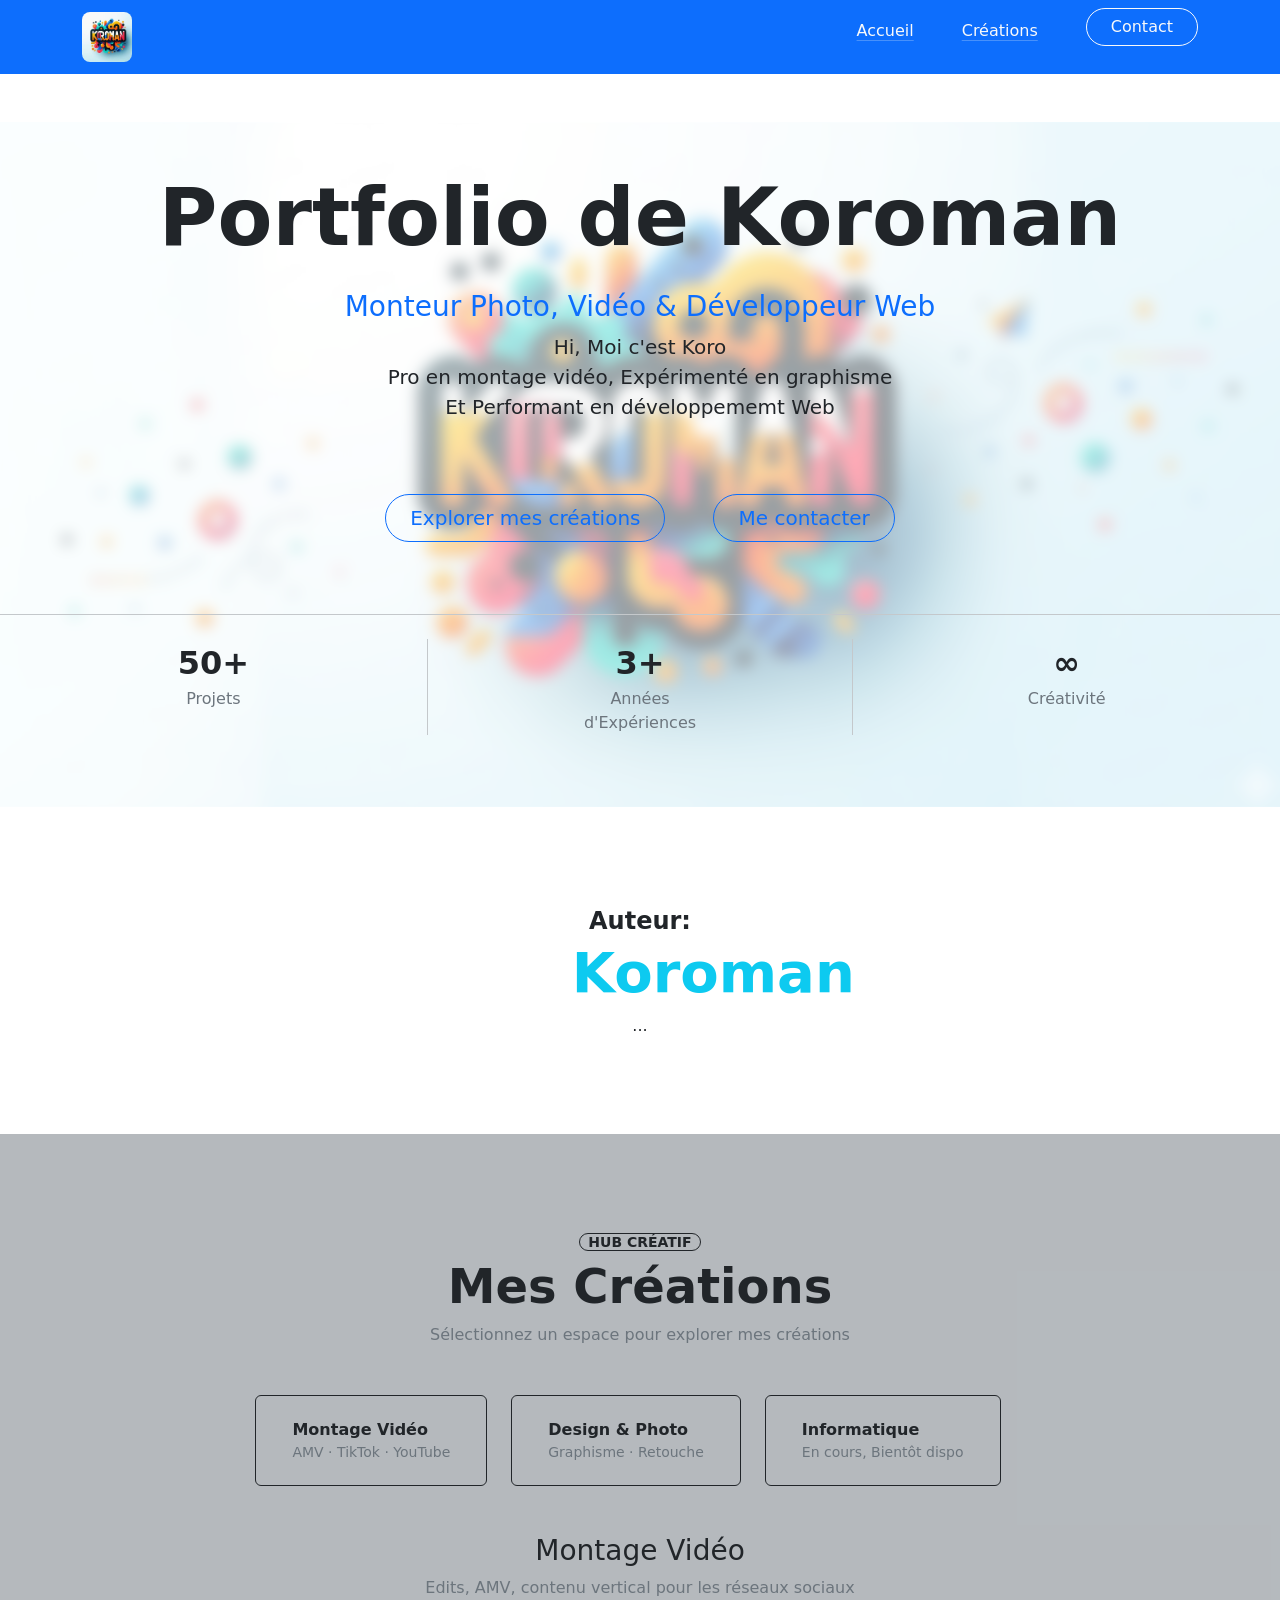
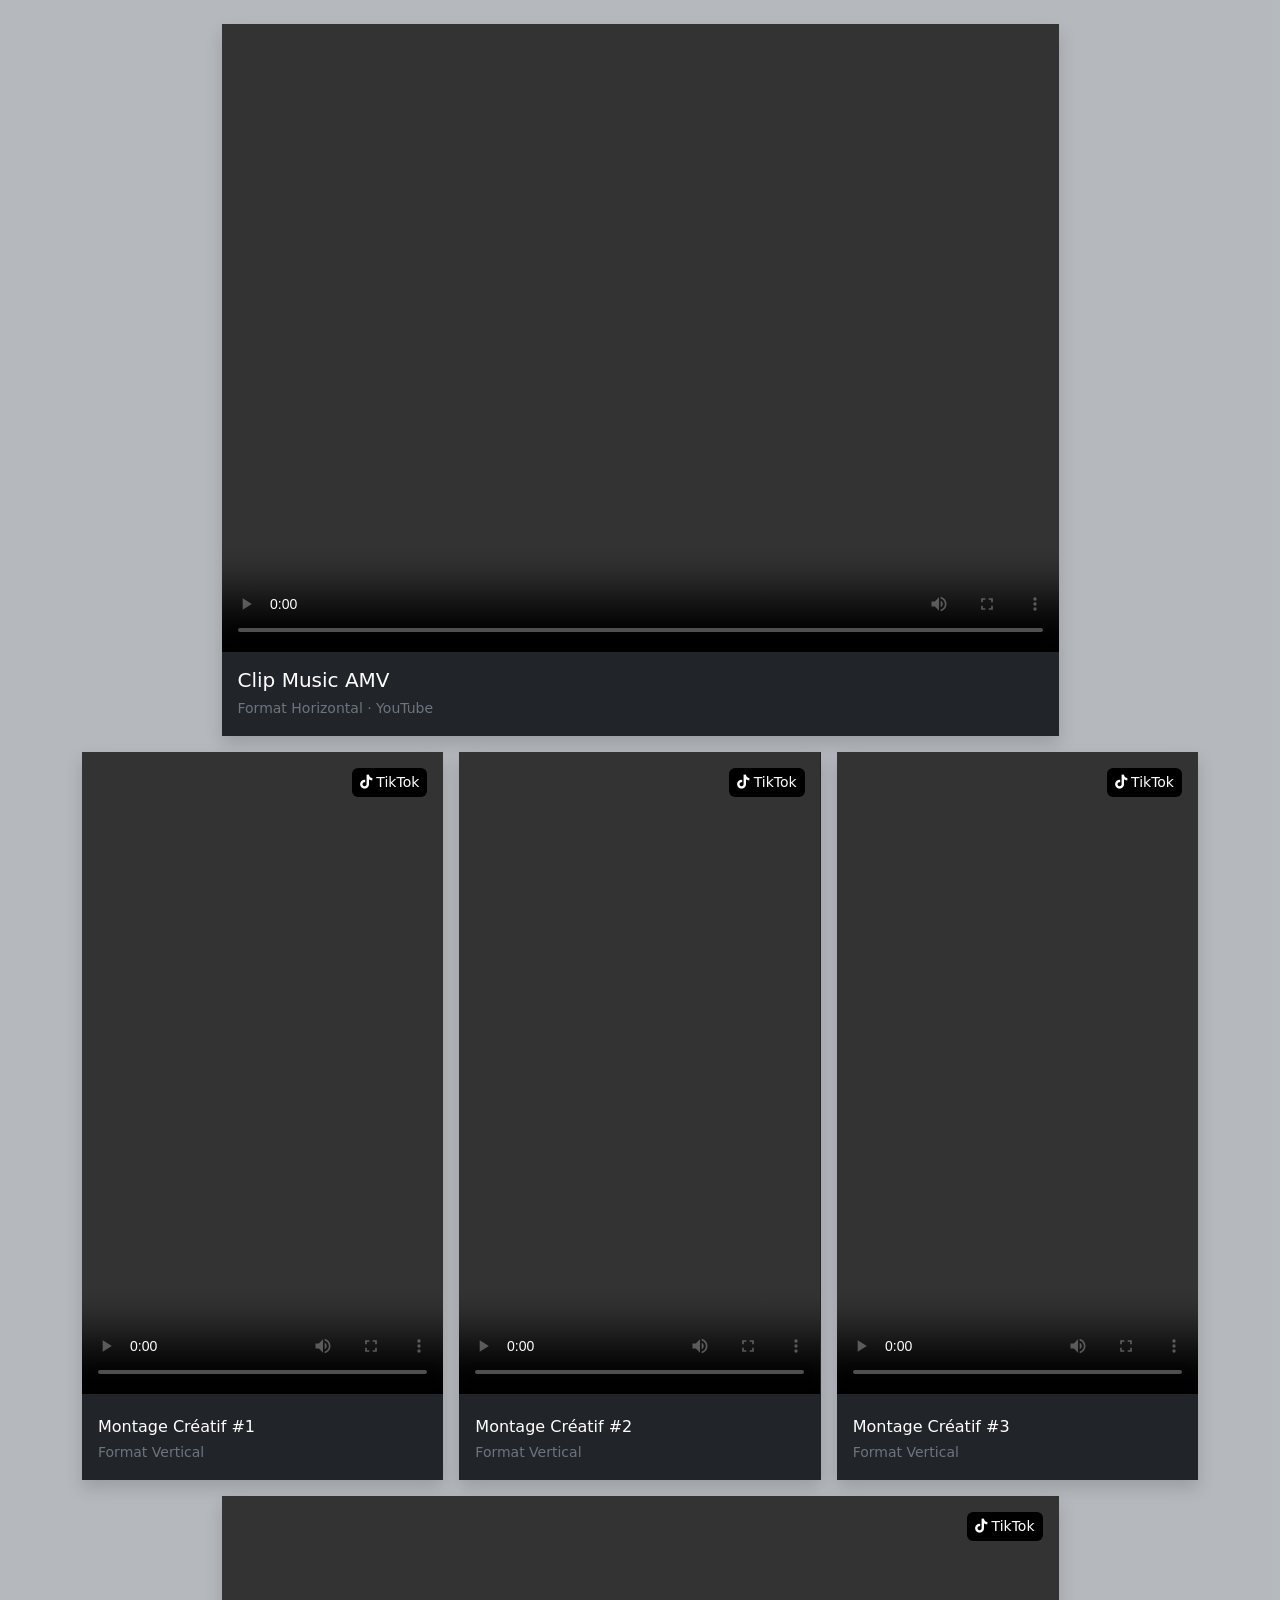
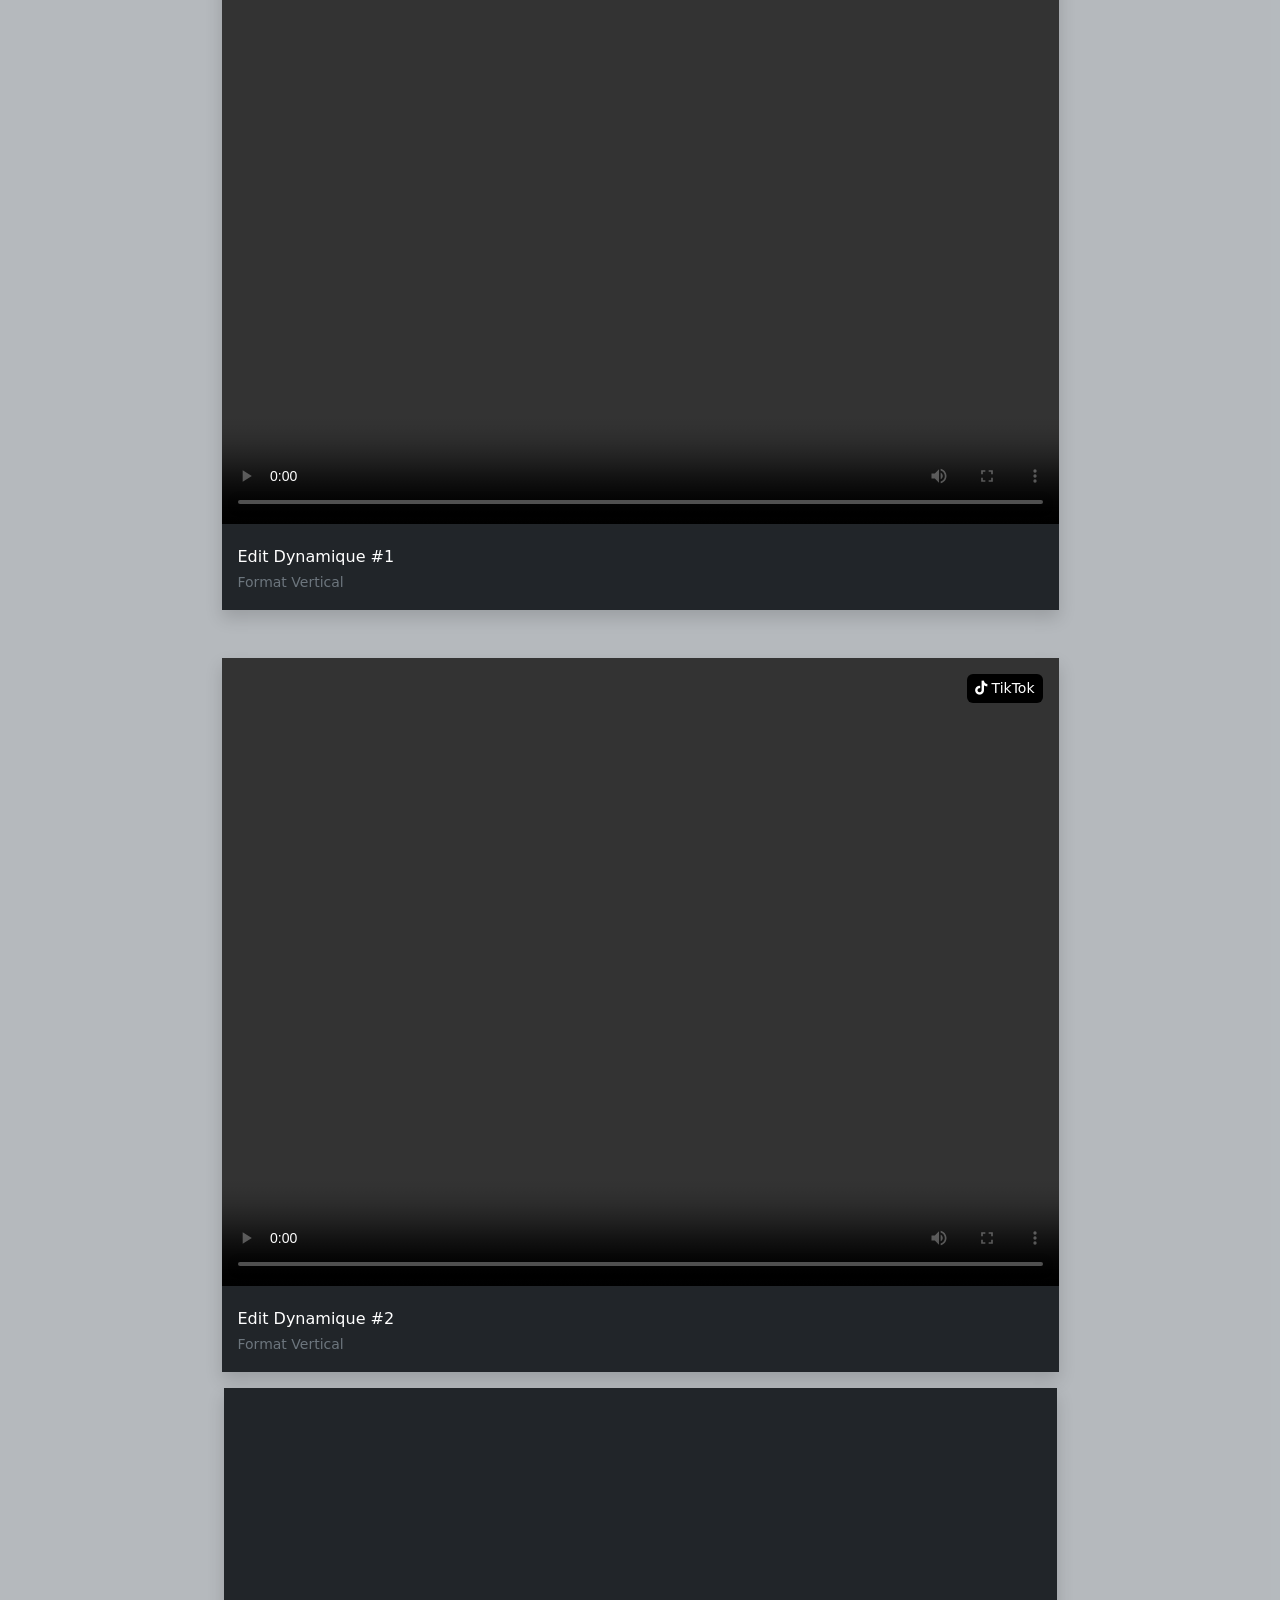
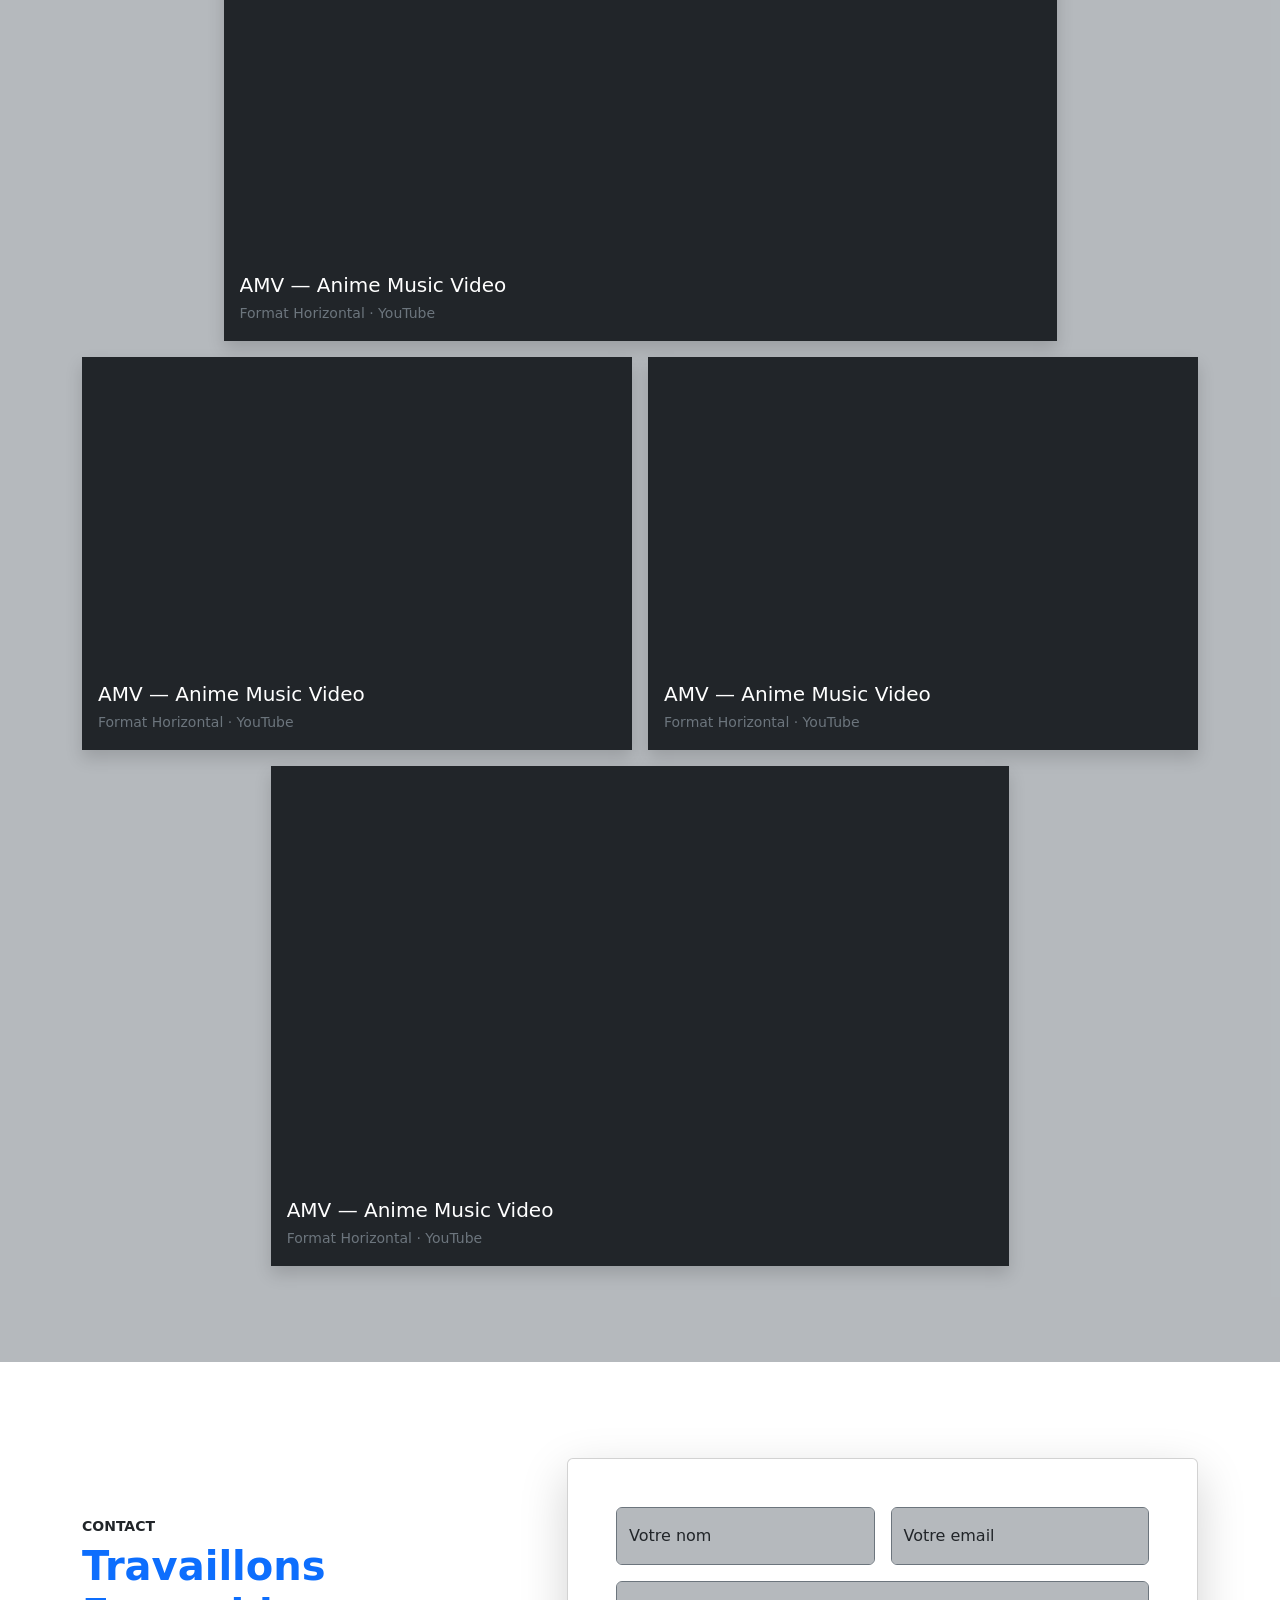
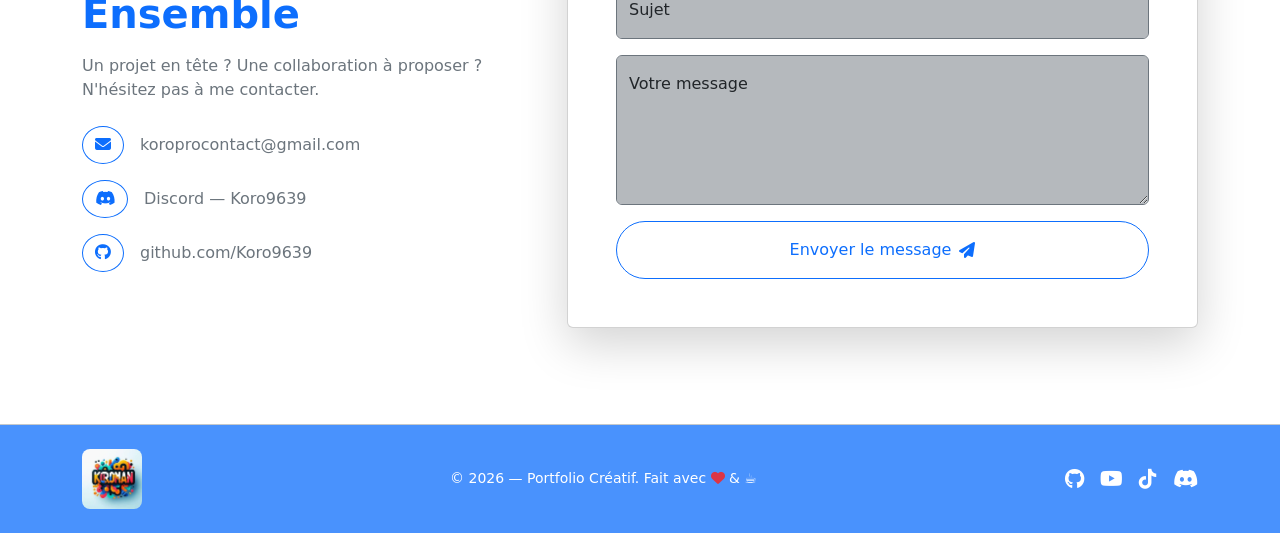
==== commit b06ac11b: "Refactor button layout and update text Updated button layout and text in index.html." ====
--- a/index.html
+++ b/index.html
@@ -68,10 +68,8 @@
                     Hi, Moi c'est Koro<br> Pro en montage vidéo, Expérimenté en graphisme <br> Et Performant en développememt Web
                 </p>
             </div>
-            <div class="d-flex justify-content-center gap-5 my-5 py-4 container">
-                <a href="#hub-anchor" class="btn btn-outline-primary btn-lg px-4 rounded-pill d-flex align-items-center gap-2">
-                <span>Explorer mes créations</span>
-                </a>
+            <div class="d-flex flex-column flex-sm-row justify-content-center gap-3 gap-sm-5 my-5 py-4 container">
+                <a href="#hub-anchor" class="btn btn-outline-primary btn-lg px-4 rounded-pill">Explorer mes créations</a>
                 <a href="#contact" class="btn btn-outline-primary btn-lg px-4 rounded-pill">Me contacter</a>
             </div>
 
@@ -128,7 +126,7 @@
                         <button class="nav-link px-4 py-3 d-flex align-items-center disabled" id="code-tab" type="button" role="tab" aria-disabled="true" title="Bientôt disponible">
                             <div class="text-start">
                                 <div class="fw-bold">Informatique</div>
-                                <div class="small text-secondary">Bientôt disponible</div>
+                                <div class="small text-secondary">En cours, Bientôt dispo</div>
                             </div>
                         </button>
                     </div>
